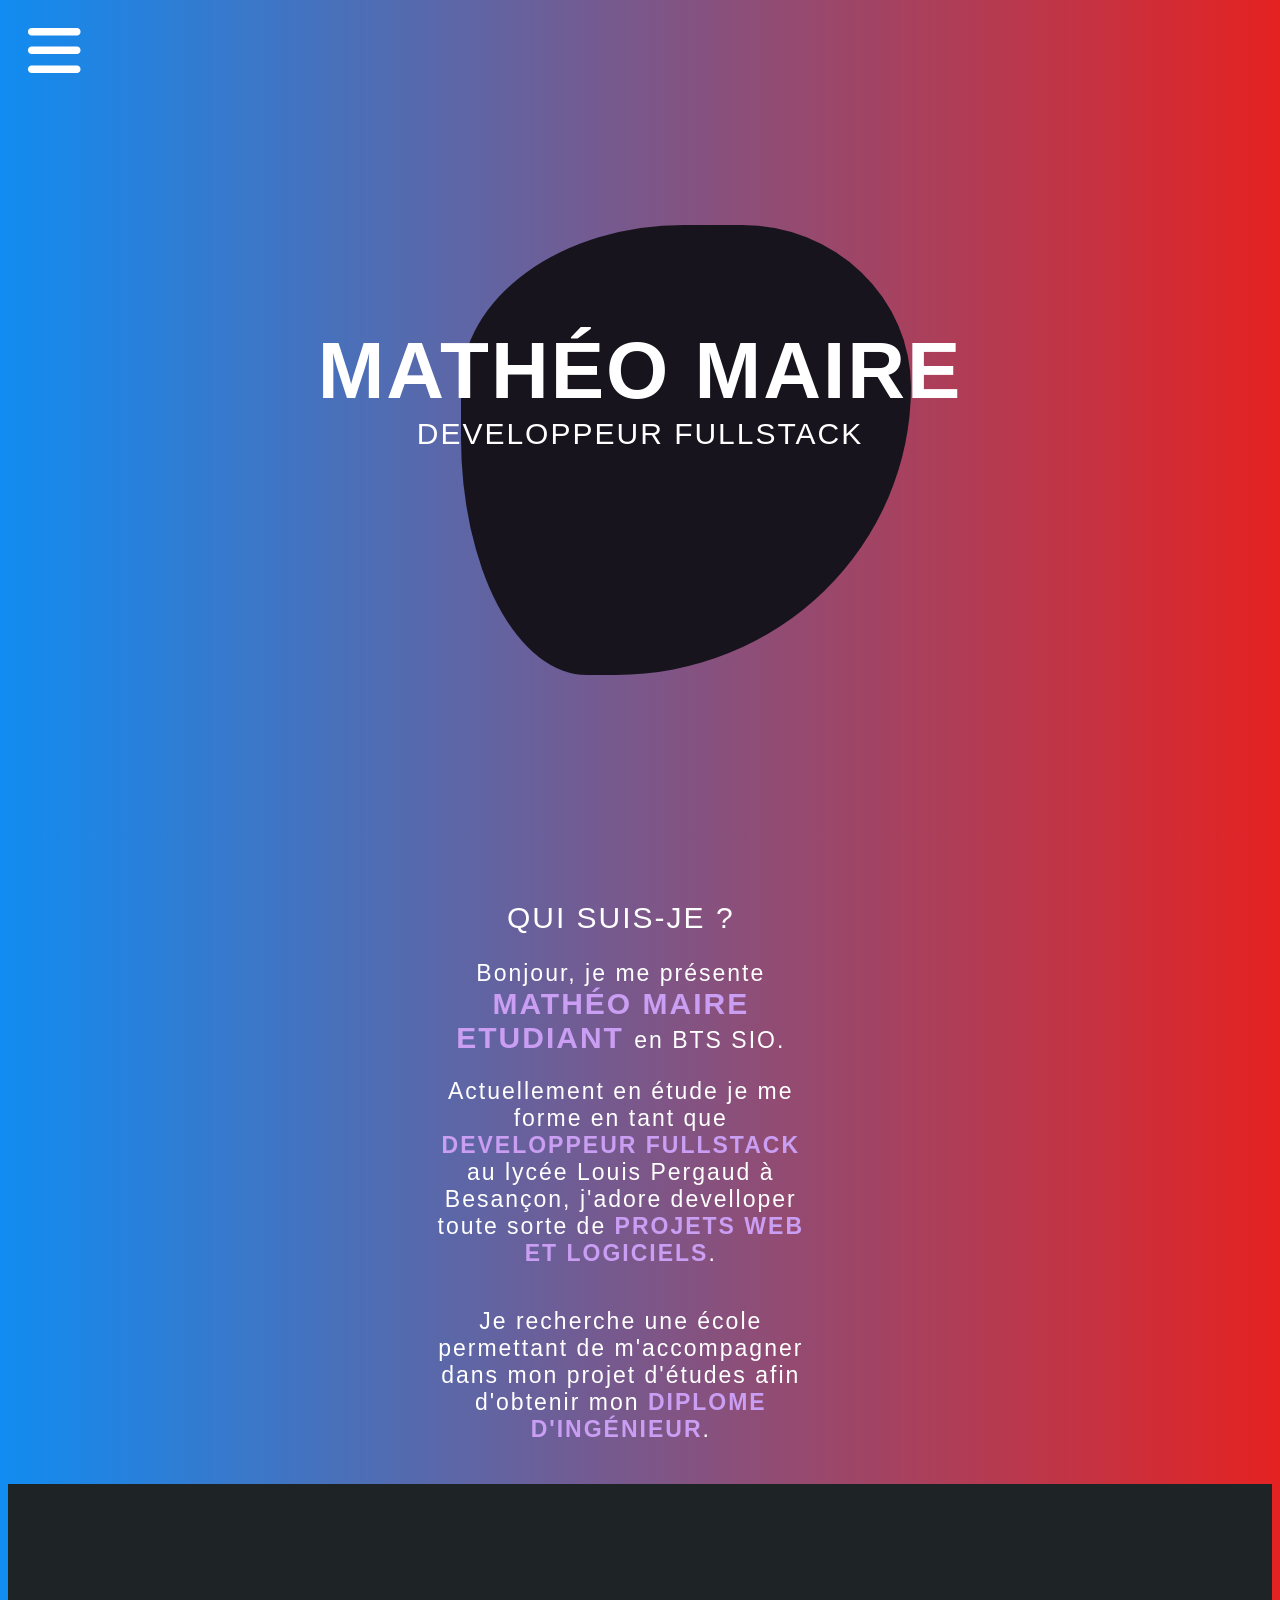
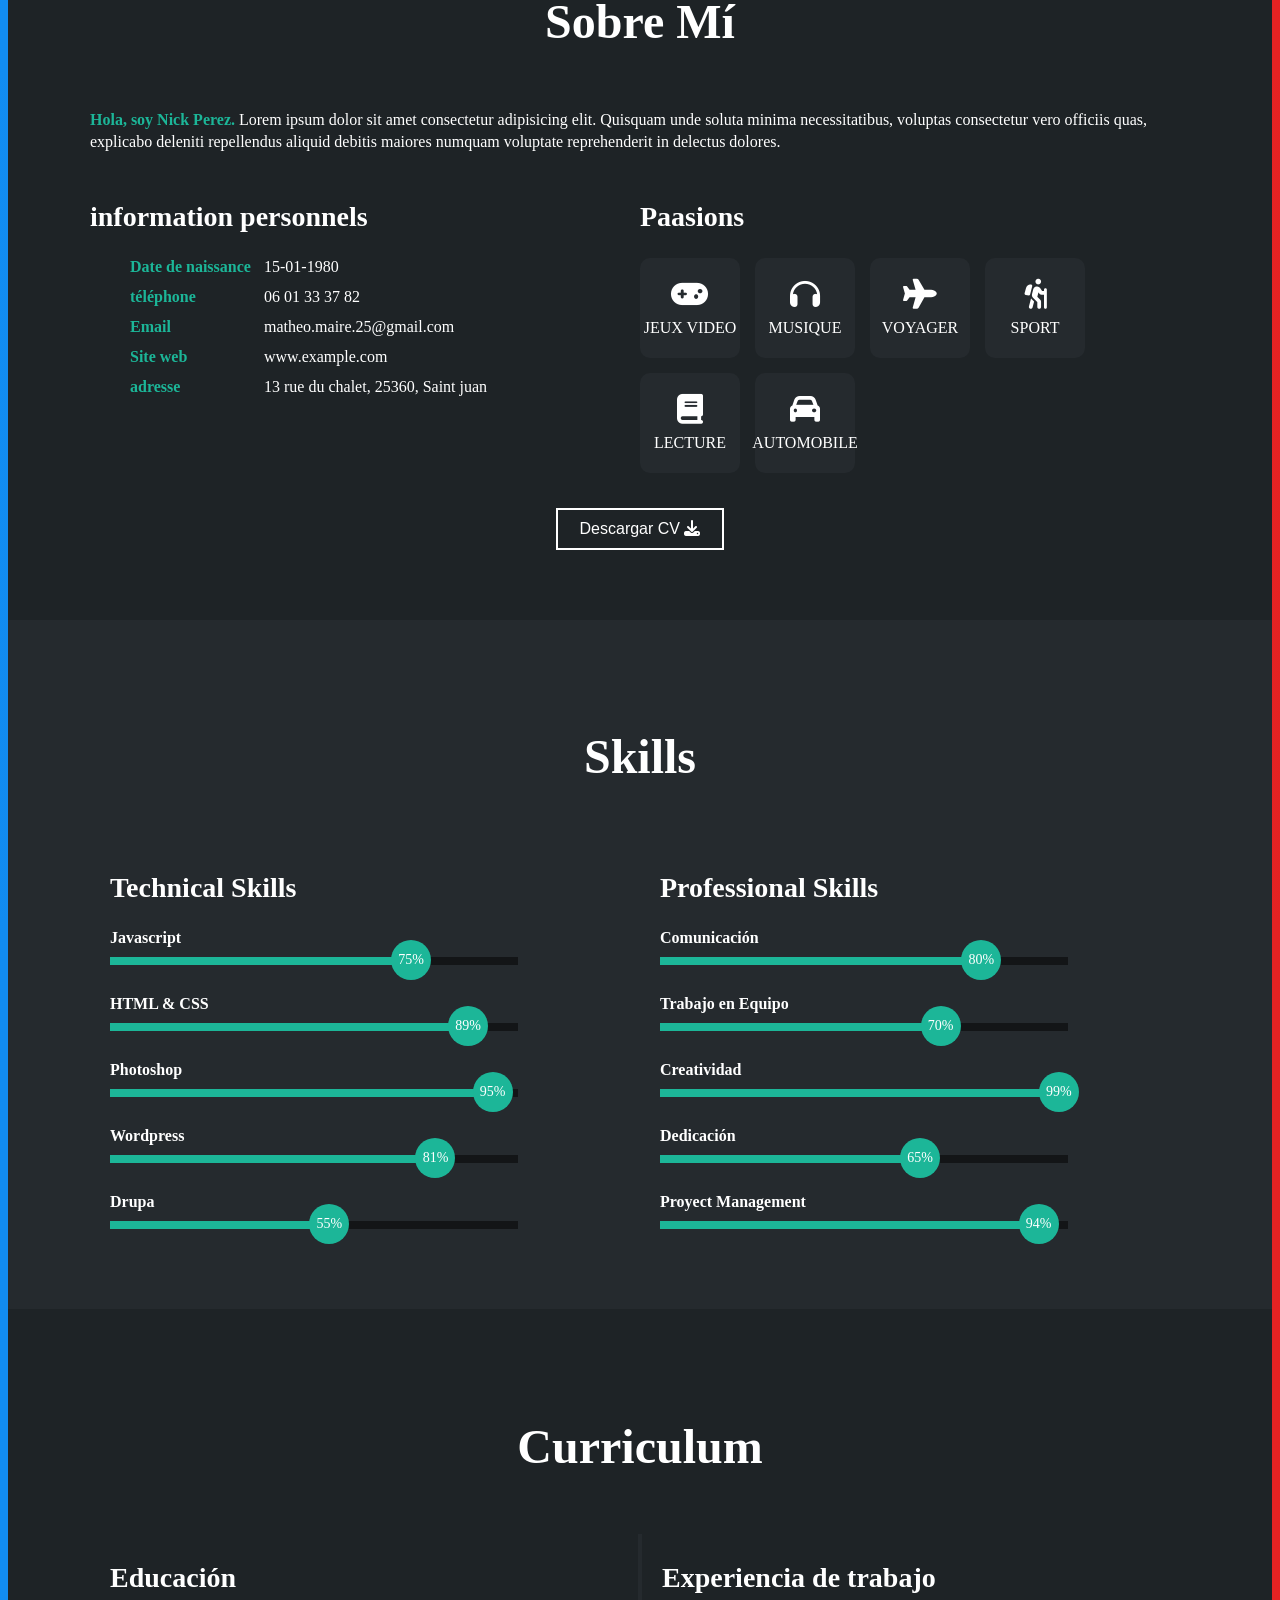
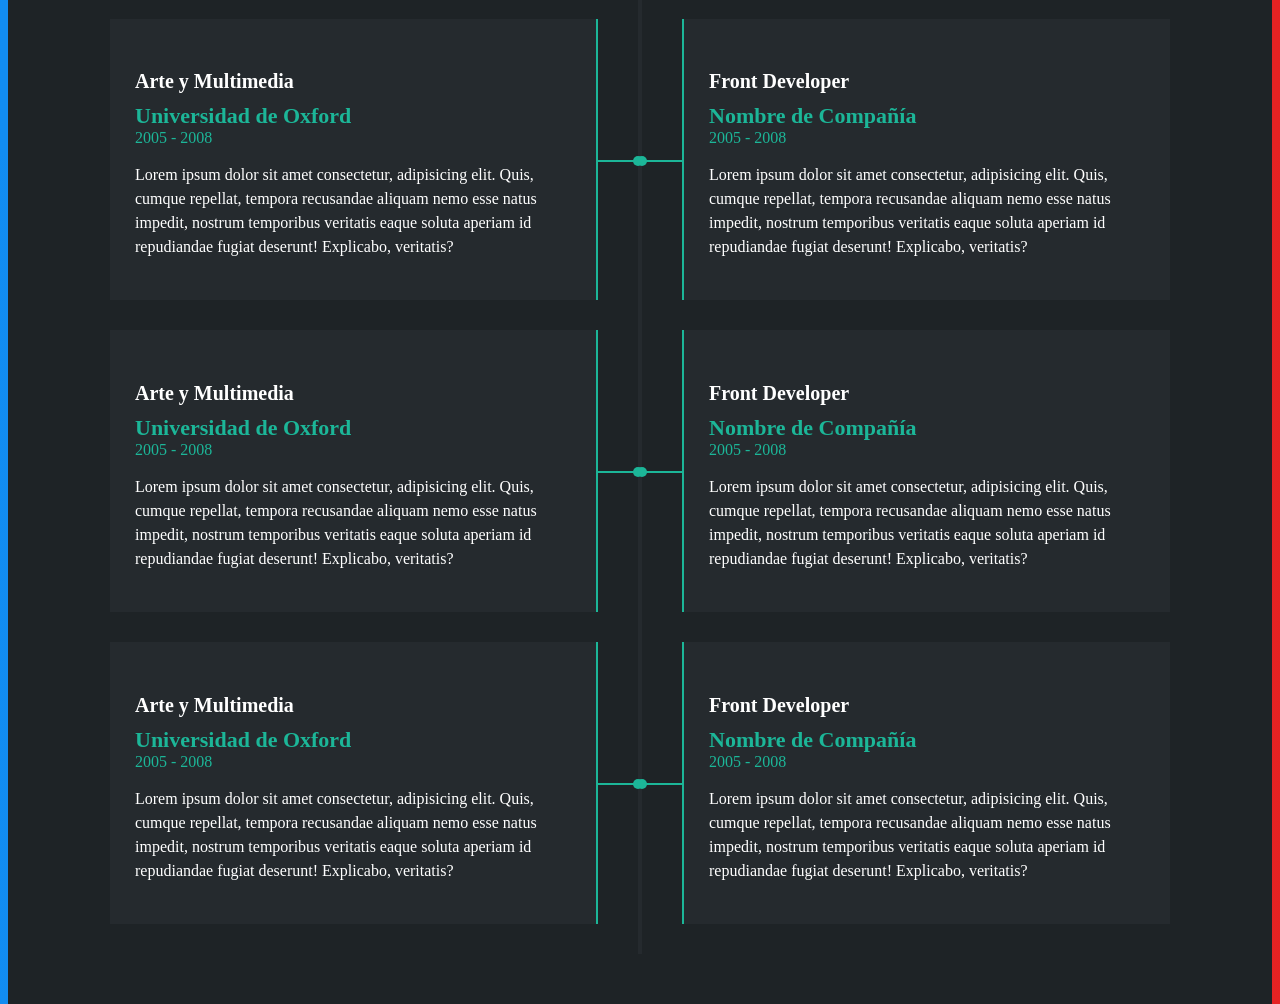
==== html/index.html @ 8673b26c "cv et présentation a finir" ====
<!DOCTYPE html>
<html lang="en">
<head>
    <meta charset="UTF-8">
    <link rel="stylesheet" href="/CSS/index.css">
    <link rel="stylesheet" href="https://cdnjs.cloudflare.com/ajax/libs/font-awesome/6.4.2/css/all.min.css" integrity="sha512-z3gLpd7yknf1YoNbCzqRKc4qyor8gaKU1qmn+CShxbuBusANI9QpRohGBreCFkKxLhei6S9CQXFEbbKuqLg0DA==" crossorigin="anonymous" referrerpolicy="no-referrer" />
    <title>Accueil</title>
</head>
<body>




<div class="contain">

    <div class="slider-thumb"></div>


    <div class="header">
        <h1>
            <a href="#menu"><i class="fa-solid fa-bars" style="color: #ffffff;"></i></a>
        </h1>

        <div class="popover" id="menu">
            <div class = 'content'>
                <a href="#" class="close"></a>
                <div class = 'nav'>
                    <ul class = 'nav_list'>

                        <div class = 'nav_list_item'>
                            <li><a href="#">Accueil</a></li>
                        </div>
                        <div class = 'nav_list_item'>
                            <li><a href="#pres">Présentation</a></li>
                        </div>
                        <div class = 'nav_list_item'>
                            <li><a href="#">Cv / compétence</a></li>
                        </div>
                        <div class = 'nav_list_item'>
                            <li><a href="#">Projet</a></li>
                        </div>
                        <div class = 'nav_list_item'>
                            <li><a href="#">Contact</a></li>
                        </div>

                    </ul>
                </div>
            </div>
        </div>
    </div>
</div>


    <div class="titre">

        <h1>Mathéo Maire</h1>
        <h3>Developpeur Fullstack</h3>

    </div>

    <div class="conteneur" >

        <div class="presentation">
            <h2>Qui suis-je ?</h2>

            <p>Bonjour, je me présente <strong class="H1">Mathéo Maire Etudiant </strong>en BTS SIO.</p>
            <p>Actuellement en étude je me forme en tant que <strong> developpeur fullstack</strong> au lycée Louis Pergaud
                à Besançon, j'adore develloper toute sorte de <strong>projets web et logiciels</strong>.</p>

            <br>


            <p>Je recherche une école permettant de m'accompagner dans mon projet d'études afin d'obtenir mon <strong>diplome d'ingénieur</strong>.</p>

            <br>
        </div>



        <div class="image">
            <img src="/image/432-4322933_corporate-presentation-explendid-videos-public-speaker-cartoon-png-removebg-preview.png" alt="">
        </div>


    </div>

<!-- SECCION SOBRE MI -->
<section id="sobremi" class="sobremi">
    <div class="contenido-seccion">
        <h2>Sobre Mí</h2>
        <p><span>Hola, soy Nick Perez.</span> Lorem ipsum dolor sit amet consectetur adipisicing elit. Quisquam unde soluta minima necessitatibus, voluptas consectetur vero officiis quas, explicabo deleniti repellendus aliquid debitis maiores numquam voluptate reprehenderit in delectus dolores.</p>

        <div class="fila">
            <!-- datos personales -->
            <div class="col">
                <h3>information personnels</h3>
                <ul>
                    <li>
                        <strong>Date de naissance</strong>
                        15-01-1980
                    </li>
                    <li>
                        <strong>téléphone</strong>
                        06 01 33 37 82
                    </li>
                    <li>
                        <strong>Email</strong>
                        matheo.maire.25@gmail.com
                    </li>
                    <li>
                        <strong>Site web</strong>
                        www.example.com
                    </li>
                    <li>
                        <strong>adresse</strong>
                        13 rue du chalet, 25360, Saint juan
                    </li>

                </ul>
            </div>

            <!-- intereses -->
            <div class="col">
                <h3>Paasions</h3>
                <div class="contenedor-intereses">
                    <div class="interes">
                        <i class="fa-solid fa-gamepad"></i>
                        <span>JEUX VIDEO</span>
                    </div>
                    <div class="interes">
                        <i class="fa-solid fa-headphones"></i>
                        <span>MUSIQUE</span>
                    </div>
                    <div class="interes">
                        <i class="fa-solid fa-plane"></i>
                        <span>VOYAGER</span>
                    </div>

                    <div class="interes">
                        <i class="fa-solid fa-person-hiking"></i>
                        <span>SPORT</span>
                    </div>
                    <div class="interes">
                        <i class="fa-solid fa-book"></i>
                        <span>LECTURE</span>
                    </div>
                    <div class="interes">
                        <i class="fa-solid fa-car"></i>
                        <span>AUTOMOBILE</span>
                    </div>

                </div>
            </div>
        </div>
        <button>
            Descargar CV <i class="fa-solid fa-download"></i>
            <span class="overlay"></span>
        </button>
    </div>
</section>

<!-- SECCION SKILLS -->
<section class="skills" id="skills">
    <div class="contenido-seccion">
        <h2>Skills</h2>
        <div class="fila">
            <!-- Technical Skill -->
            <div class="col">
                <h3>Technical Skills</h3>
                <div class="skill">
                    <span>Javascript</span>
                    <div class="barra-skill">
                        <div class="progreso">
                            <span>75%</span>
                        </div>
                    </div>
                </div>
                <div class="skill">
                    <span>HTML & CSS</span>
                    <div class="barra-skill">
                        <div class="progreso">
                            <span>89%</span>
                        </div>
                    </div>
                </div>
                <div class="skill">
                    <span>Photoshop</span>
                    <div class="barra-skill">
                        <div class="progreso">
                            <span>95%</span>
                        </div>
                    </div>
                </div>
                <div class="skill">
                    <span>Wordpress</span>
                    <div class="barra-skill">
                        <div class="progreso">
                            <span>81%</span>
                        </div>
                    </div>
                </div>
                <div class="skill">
                    <span>Drupa</span>
                    <div class="barra-skill">
                        <div class="progreso">
                            <span>55%</span>
                        </div>
                    </div>
                </div>
            </div>
            <!-- Professional Skills -->
            <div class="col">
                <h3>Professional Skills</h3>
                <div class="skill">
                    <span>Comunicación</span>
                    <div class="barra-skill">
                        <div class="progreso">
                            <span>80%</span>
                        </div>
                    </div>
                </div>
                <div class="skill">
                    <span>Trabajo en Equipo</span>
                    <div class="barra-skill">
                        <div class="progreso">
                            <span>70%</span>
                        </div>
                    </div>
                </div>
                <div class="skill">
                    <span>Creatividad</span>
                    <div class="barra-skill">
                        <div class="progreso">
                            <span>99%</span>
                        </div>
                    </div>
                </div>
                <div class="skill">
                    <span>Dedicación</span>
                    <div class="barra-skill">
                        <div class="progreso">
                            <span>65%</span>
                        </div>
                    </div>
                </div>
                <div class="skill">
                    <span>Proyect Management</span>
                    <div class="barra-skill">
                        <div class="progreso">
                            <span>94%</span>
                        </div>
                    </div>
                </div>
            </div>
        </div>
    </div>
</section>

<!-- SECCION CURRICULUM -->
<section id="curriculum" class="curriculum">
    <div class="contenido-seccion">
        <h2>Curriculum</h2>
        <div class="fila">
            <div class="col izquierda">
                <h3>Educación</h3>
                <div class="item izq">
                    <h4>Arte y Multimedia</h4>
                    <span class="casa">Universidad de Oxford</span>
                    <span class="fecha">2005 - 2008</span>
                    <p>Lorem ipsum dolor sit amet consectetur, adipisicing elit. Quis, cumque repellat, tempora recusandae aliquam nemo esse natus impedit, nostrum temporibus veritatis eaque soluta aperiam id repudiandae fugiat deserunt! Explicabo, veritatis?</p>
                    <div class="conectori">
                        <div class="circuloi"></div>
                    </div>
                </div>
                <div class="item izq">
                    <h4>Arte y Multimedia</h4>
                    <span class="casa">Universidad de Oxford</span>
                    <span class="fecha">2005 - 2008</span>
                    <p>Lorem ipsum dolor sit amet consectetur, adipisicing elit. Quis, cumque repellat, tempora recusandae aliquam nemo esse natus impedit, nostrum temporibus veritatis eaque soluta aperiam id repudiandae fugiat deserunt! Explicabo, veritatis?</p>
                    <div class="conectori">
                        <div class="circuloi"></div>
                    </div>
                </div>
                <div class="item izq">
                    <h4>Arte y Multimedia</h4>
                    <span class="casa">Universidad de Oxford</span>
                    <span class="fecha">2005 - 2008</span>
                    <p>Lorem ipsum dolor sit amet consectetur, adipisicing elit. Quis, cumque repellat, tempora recusandae aliquam nemo esse natus impedit, nostrum temporibus veritatis eaque soluta aperiam id repudiandae fugiat deserunt! Explicabo, veritatis?</p>
                    <div class="conectori">
                        <div class="circuloi"></div>
                    </div>
                </div>
            </div>

            <div class="col derecha">
                <h3>Experiencia de trabajo</h3>
                <div class="item der">
                    <h4>Front Developer</h4>
                    <span class="casa">Nombre de Compañía</span>
                    <span class="fecha">2005 - 2008</span>
                    <p>Lorem ipsum dolor sit amet consectetur, adipisicing elit. Quis, cumque repellat, tempora recusandae aliquam nemo esse natus impedit, nostrum temporibus veritatis eaque soluta aperiam id repudiandae fugiat deserunt! Explicabo, veritatis?</p>
                    <div class="conectord">
                        <div class="circulod"></div>
                    </div>
                </div>
                <div class="item der">
                    <h4>Front Developer</h4>
                    <span class="casa">Nombre de Compañía</span>
                    <span class="fecha">2005 - 2008</span>
                    <p>Lorem ipsum dolor sit amet consectetur, adipisicing elit. Quis, cumque repellat, tempora recusandae aliquam nemo esse natus impedit, nostrum temporibus veritatis eaque soluta aperiam id repudiandae fugiat deserunt! Explicabo, veritatis?</p>
                    <div class="conectord">
                        <div class="circulod"></div>
                    </div>
                </div>
                <div class="item der">
                    <h4>Front Developer</h4>
                    <span class="casa">Nombre de Compañía</span>
                    <span class="fecha">2005 - 2008</span>
                    <p>Lorem ipsum dolor sit amet consectetur, adipisicing elit. Quis, cumque repellat, tempora recusandae aliquam nemo esse natus impedit, nostrum temporibus veritatis eaque soluta aperiam id repudiandae fugiat deserunt! Explicabo, veritatis?</p>
                    <div class="conectord">
                        <div class="circulod"></div>
                    </div>
                </div>
            </div>
        </div>
    </div>
</section>


<script src="/script.js"></script>


</body>
</html>
---- CSS/index.css ----
body {
    height: 90vh;
    background: linear-gradient(90deg, #118cf1, #e52222);
    scroll-behavior: smooth;
}

.slider-thumb::before {
    position: absolute;
    content: "";
    left: 36%;
    top: 25%;
    width: 450px;
    height: 450px;
    background: #17141d;
    border-radius: 62% 47% 82% 35% / 45% 45% 80% 66%;
    will-change: border-radius, transform, opacity;
    animation: sliderShape 5s linear infinite;
    display: block;
    z-index: -1;
    -webkit-animation: sliderShape 5s linear infinite;
}
@keyframes sliderShape{
    0%,100%{
        border-radius: 42% 58% 70% 30% / 45% 45% 55% 55%;
        transform: translate3d(0,0,0) rotateZ(0.01deg);
    }
    34%{
        border-radius: 70% 30% 46% 54% / 30% 29% 71% 70%;
        transform:  translate3d(0,5px,0) rotateZ(0.01deg);
    }
    50%{
        transform: translate3d(0,0,0) rotateZ(0.01deg);
    }
    67%{
        border-radius: 100% 60% 60% 100% / 100% 100% 60% 60% ;
        transform: translate3d(0,-3px,0) rotateZ(0.01deg);
    }
}

.container {
    min-height: 100vh;
    display: flex;
    justify-content: center;
    align-items: center;
    scroll-behavior: smooth;
    font-family:'Helvetica Neue', sans-serif;
}

.header i {
    margin-left: 20px;
    font-size: 60px;
    color: white;
    text-decoration: none;
    text-transform: uppercase;
}



.popover {
    display: none;
    box-shadow: 0px 6px 8px rgba(19, 19, 19, .7);
}

.popover:target {
    position: absolute;
    right: 0;
    top: 0;
    width: 100%;
    height: 100%;
    display: flex;
    align-items: center;
    justify-content: center;
}

.popover .content {
    display: flex;
    align-items: center;
    justify-content: center;
    position: relative;
    width: 0;
    height: 0;
    color: #fff;
    background-color: transparent;
    backdrop-filter: blur(8px);
    animation: 0.5s grow ease forwards;
    text-align: center;
}

.nav_list  {
    list-style-type: none;
}

.nav_list a {
    text-decoration: none;
    font-size: 50px;
    color: #fff;

}

.nav_list_item {
    height: 100%;
    overflow: hidden;
}

.nav_list li {
    padding: 15px 0;
    text-transform: uppercase;
    transform: translateY(200px);
    opacity: 0;
    animation: 0.75s slideUp ease forwards;
    position: relative;

}

.nav_list li::before {
    content: '';
    position: absolute;
    height: 2px;
    width: 0px;
    left: 0;
    bottom: 10px;
    background: #0f12e7;
    transition: all .5s ease;
}

.nav_list li:hover:before {
    width: 100%;
}

.popover p {
    padding: 50px;
    opacity: 0;
    animation: 1s fadeIn ease forwards 1s;
}

.popover .close::after {
    right: 0;
    top: 0;
    width: 50px;
    height: 50px;
    position: absolute;
    display: flex;
    z-index: 1;
    font-size: 30px;
    align-items: center;
    justify-content: center;
    background-color: #0f3ad5;
    color: #fff;
    content: "×";
    cursor: pointer;
    opacity: 0;
    animation: 1s fadeIn ease forwards .5s;
}

.titre{
    display: flex;
    flex-direction: column;
    align-items: center;
    margin-top: 15%;
    color: white;
    height: 70vh;

}

.titre h1{
    font-size: 80px;
    font-weight: 700;
    margin-bottom: 0;
    text-transform: uppercase;
    letter-spacing: 2px;
    text-align: center;
    font-family: 'Montserrat', sans-serif;
}

.titre h3{
    font-size: 30px;
    font-weight: 400;
    margin-top: 0;
    text-transform: uppercase;
    letter-spacing: 2px;
    text-align: center;
    font-family: 'Montserrat', sans-serif;
}

.conteneur{
    display: flex;
    flex-direction: row;
    align-items: center;
    justify-content: center;
    color: white;
    margin-left: 8%;
}

.conteneur p{
    font-size: 23px;
    font-weight: 400;
    margin-top: 0;
    text-align: center;
    margin-right: 5%;
    letter-spacing: 2px;
    font-family: 'Montserrat', sans-serif;
    width: 30vw;
}

.conteneur p strong{
    color: #c99ef3;
    text-transform: uppercase;
}

.conteneur p .H1{
    color: #c99ef3;
    Font-size: 30px;

}

.conteneur .presentation h2{
    font-size: 30px;
    font-weight: 400;
    margin-top: 0;
    text-transform: uppercase;
    letter-spacing: 2px;
    font-family: 'Montserrat', sans-serif;
    width: 100%;
    text-underline: white;
    text-align: center;
}

.conteneur .image{
    display: flex;
    flex-direction: column;
    align-items: flex-end;
    color: white;
    margin-left: 12%;
}

.conteneur .image img{

    margin-left: 25%;
    transform: translateY(-50px);
}


.conteneur .list{
    display: flex;
    flex-direction: column;
    align-items: flex-end;
    margin-top: 2%;
    color: white;
    margin-right: 12%;
}

.conteneur .list ul{
    list-style-type: none;
    display: flex;
    justify-content: center;
    flex-direction: row;
    margin-right: 5%;
}

.conteneur .list ul li{

    margin-left: 5% ;
    font-size: 25px;
    font-weight: 400;
    margin-top: 0;
    text-transform: uppercase;
    letter-spacing: 2px;
    text-align: match-parent;
    font-family: 'Montserrat', sans-serif;
    width: 40%;
}





/* SECCION I N I C I O */
.inicio{
    background: linear-gradient(to top, rgba(30,35,38,.8), rgba(30,35,38,1)),
    url(img/fondo.jpg);
    background-size: cover;
    height: 100vh;
    color: #fff;
    display: flex;
    align-items: center;
}
.inicio .contenido-banner{
    padding: 20px;
    background-color: #1e2326;
    max-width: 350px;
    margin: auto;
    text-align: center;
    border-radius: 40px;
}
.inicio .contenido-banner img{
    margin-top: 40px;
    border: 10px solid #1CB698;
    display: block;
    width: 80%;
    margin: auto;
    border-radius: 100%;
}
.inicio .contenido-banner h1{
    margin-top: 40px;
    font-size: 42px;
    font-family: 'Righteous';
}
.inicio .contenido-banner h2{
    font-size: 15px;
    font-weight: normal;
}
.inicio .contenido-banner .redes a{
    color: #fff;
    display: inline-block;
    text-decoration: none;
    border: 1px solid #fff;
    border-radius: 100%;
    width: 42px;
    height: 42px;
    line-height: 42px;
    margin: 40px 5px;
    font-size: 20px;
    transition: .3s;
}
.inicio .contenido-banner .redes a:hover{
    background-color: #1CB698;
}
.sobremi{
    background-color: #1e2326;
    color: #fff;
    padding: 50px 20px;
}
.sobremi .contenido-seccion{
    max-width: 1100px;
    margin: auto;
}
.sobremi h2{
    font-size: 48px;
    font-family: 'Righteous';
    text-align: center;
    padding: 20px 0;

}
.sobremi .contenido-seccion p{
    font: 18px;
    line-height: 22px;
    margin-bottom: 20px;
}
.sobremi .contenido-seccion p span{
    color: #1CB698;
    font-weight: bold;
}
.sobremi .fila{
    display: flex;
}
.sobremi .fila .col
{
    width: 50%;
}
.sobremi .fila .col h3{
    font-size: 28px;
    font-family: 'Righteous';
    margin-bottom: 25px;
}
.sobremi .fila .col ul{
    list-style: none;
}
.sobremi .fila .col ul li{
    margin: 12px 0;
}
.sobremi .fila .col ul li strong{
    display: inline-block;
    color: #1CB698;
    width: 130px;
}
.sobremi .fila .col ul li span{
    background-color: #1CB698;
    padding: 3px;
    font-weight: bold;
    border-radius: 5px;
}
.sobremi .fila .col .contenedor-intereses{
    display: flex;
    flex-wrap: wrap;
}
.sobremi .fila .col .contenedor-intereses .interes{
    width: 100px;
    height: 100px;
    background-color: #252A2E;
    border-radius: 10px;
    margin: 0 15px 15px 0;
    display: flex;
    flex-direction: column;
    align-items: center;
    justify-content: center;
    transition: .3s;
}.sobremi .fila .col .contenedor-intereses .interes:hover{
     background-color: #1CB698;
 }
.sobremi .fila .col .contenedor-intereses .interes i{
    font-size: 30px;
    margin-bottom: 10px;
}
.sobremi button{
    cursor: pointer;
    background-color: transparent;
    border: 2px solid #fff;
    width: fit-content;
    display: block;
    margin: 20px auto;
    padding: 10px 22px;
    font-size: 16px;
    color: #fff;
    position: relative;
    z-index: 10;
}
.sobremi button .overlay{
    position: absolute;
    top: 0;
    left: 0;
    width: 0;
    height: 100%;
    background-color: #1CB698;
    z-index: -1;
    transition: 1s;
}
.sobremi button:hover .overlay{
    width: 100%;
}
/* SECCION S K I L L S */
.skills{
    background-color: #252A2E;
    color: #fff;
    padding: 50px 20px;
}
.skills .contenido-seccion{
    max-width: 1100px;
    margin: auto;
}
.skills h2{
    font-size: 48px;
    font-family: 'Righteous';
    text-align: center;
    padding: 20px 0;

}
.skills .fila{
    display: flex;
}
.skills .fila .col{
    width: 50%;
    padding: 0 20px;
}
.skills .fila .col h3{
    font-size: 28px;
    font-family: 'Righteous';
    margin-bottom: 25px;
}
.skills .skill > span{
    font-weight: bold;
    display: block;
    margin-bottom: 10px;
}
.skills .skill .barra-skill{
    height: 8px;
    width: 80%;
    background-color: #131517;
    position: relative;
    margin-bottom: 30px;
}
.skills .skill .progreso{
    background-color: #1CB698;
    position: absolute;
    top: 0;
    left: 0;
    height: 8px;
}
.skills .skill .barra-skill span{
    position: absolute;
    height: 40px;
    width: 40px;
    background-color: #1CB698;
    border-radius: 50px;
    line-height: 40px;
    text-align: center;
    top: -17px;
    right: -15px;
    font-size: 14px;
}
/* Estas clases se agregaran dinamicamente mediante javascript */
.skills .skill .javascript{
    width: 0%;
    animation: 2s javascript forwards;
}
@keyframes javascript {
    0%{width: 0%;}
    100%{width: 75%;}
}

.skills .skill .htmlcss{
    width: 0%;
    animation: 2s htmlcss forwards;
}
@keyframes htmlcss {
    0%{width: 0%;}
    100%{width: 89%;}
}

.skills .skill .photoshop{
    width: 0%;
    animation: 2s photoshop forwards;
}
@keyframes photoshop {
    0%{width: 0%;}
    100%{width: 95%;}
}

.skills .skill .wordpress{
    width: 0%;
    animation: 2s wordpress forwards;
}
@keyframes wordpress {
    0%{width: 0%;}
    100%{width: 81%;}
}

.skills .skill .drupal{
    width: 0%;
    animation: 2s drupal forwards;
}
@keyframes drupal {
    0%{width: 0%;}
    100%{width: 55%;}
}

.skills .skill .comunicacion{
    width: 0%;
    animation: 2s comunicacion forwards;
}
@keyframes comunicacion {
    0%{width: 0%;}
    100%{width: 80%;}
}

.skills .skill .trabajo{
    width: 0%;
    animation: 2s trabajo forwards;
}
@keyframes trabajo {
    0%{width: 0%;}
    100%{width: 70%;}
}

.skills .skill .creatividad{
    width: 0%;
    animation: 2s creatividad forwards;
}
@keyframes creatividad {
    0%{width: 0%;}
    100%{width: 99%;}
}

.skills .skill .dedicacion{
    width: 0%;
    animation: 2s dedicacion forwards;
}
@keyframes dedicacion {
    0%{width: 0%;}
    100%{width: 65%;}
}

.skills .skill .proyect{
    width: 0%;
    animation: 2s proyect forwards;
}
@keyframes proyect {
    0%{width: 0%;}
    100%{width: 94%;}
}
/* SECCION CURRICULUM */
.curriculum{
    background-color: #1e2326;
    color: #fff;
    padding: 50px 20px;
}
.curriculum .contenido-seccion{
    max-width: 1100px;
    margin: auto;
}
.curriculum h2{
    font-size: 48px;
    font-family: 'Righteous';
    text-align: center;
    padding: 20px 0;

}
.curriculum .fila{
    display: flex;
    justify-content: space-between;
}
.curriculum .fila .col{
    width: 49%;
    padding: 0 20px;
}
.curriculum .fila .col h3{
    font-size: 28px;
    font-family: 'Righteous';
    margin-bottom: 25px;
}
.curriculum .fila .izquierda{
    border-right: 2px solid #252A2E;
}
.curriculum .fila .derecha{
    border-left: 2px solid #252A2E;
}
.curriculum .fila .item{
    padding: 25px;
    margin-bottom: 30px;
    background-color: #252A2E;
    position: relative;
}
.curriculum .fila .item h4{
    font-size: 20px;
    margin-bottom: 10px;
}
.curriculum .fila .item .casa{
    color: #1CB698;
    font-size: 22px;
    font-weight: bold;
    display: block;
}
.curriculum .fila .item .fecha{
    display: block;
    color: #1CB698;
    margin-bottom: 10px;
}
.curriculum .fila .item p{
    line-height: 24px;
}
.curriculum .fila .izq{
    border-right: 2px solid #1CB698;
    margin-right: 20px;
}
.curriculum .fila .der{
    border-left: 2px solid #1CB698;
    margin-left: 20px;
}
.curriculum .fila .item .conectori{
    height: 2px;
    background-color: #1CB698;
    width: 47px;
    position: absolute;
    top: 50%;
    right: -47px;
    z-index: 5;
}
.curriculum .fila .item .conectori .circuloi{
    display: block;
    height: 10px;
    width: 10px;
    border-radius: 50%;
    background-color: #1CB698;
    float: right;
    position: relative;
    bottom: 4px;
}
.curriculum .fila .item .conectord{
    height: 2px;
    background-color: #1CB698;
    width: 47px;
    position: absolute;
    top: 50%;
    left: -47px;
    z-index: 5;
}
.curriculum .fila .item .conectord .circulod{
    display: block;
    height: 10px;
    width: 10px;
    border-radius: 50%;
    background-color: #1CB698;
    float: left;
    position: relative;
    bottom: 4px;
}




/* SECCION RESPONSIVE */
@media screen and (max-width:980px){
    nav{
        display: none;
    }
    .nav-responsive{
        display: block;
    }
    nav.responsive{
        display: block;
        position: absolute;
        right: 0;
        top: 75px;
        background-color: #252A2E;
        width: 180px;
    }
    nav.responsive ul{
        display: block !important;
    }
    nav.responsive ul li{
        border-bottom: 1px solid #fff;
        padding: 10px 0;
    }
}
@media screen and (max-width:700px){
    .sobremi .fila{
        display: block;
    }
    .sobremi .fila .col{
        width: fit-content;
    }

    .skills .fila{
        display: block;
    }
    .skills .fila .col{
        width: 100%;
    }
    .skills .fila .col .barra-skill{
        width: 100%;
    }

    .curriculum .fila{
        display: block;
    }
    .curriculum .fila .col{
        width: 90%;
    }
    .curriculum .fila .derecha{
        margin-left: 20px;
    }
}






@keyframes grow {
    100% {
        height: 100%;
        width: 100%;
    }
}

@keyframes fadeIn {
    100% {
        opacity: 1;
    }
}

@keyframes slideUp {
    100% {
        transform: translateY(0);
        opacity: 1;
    }
}
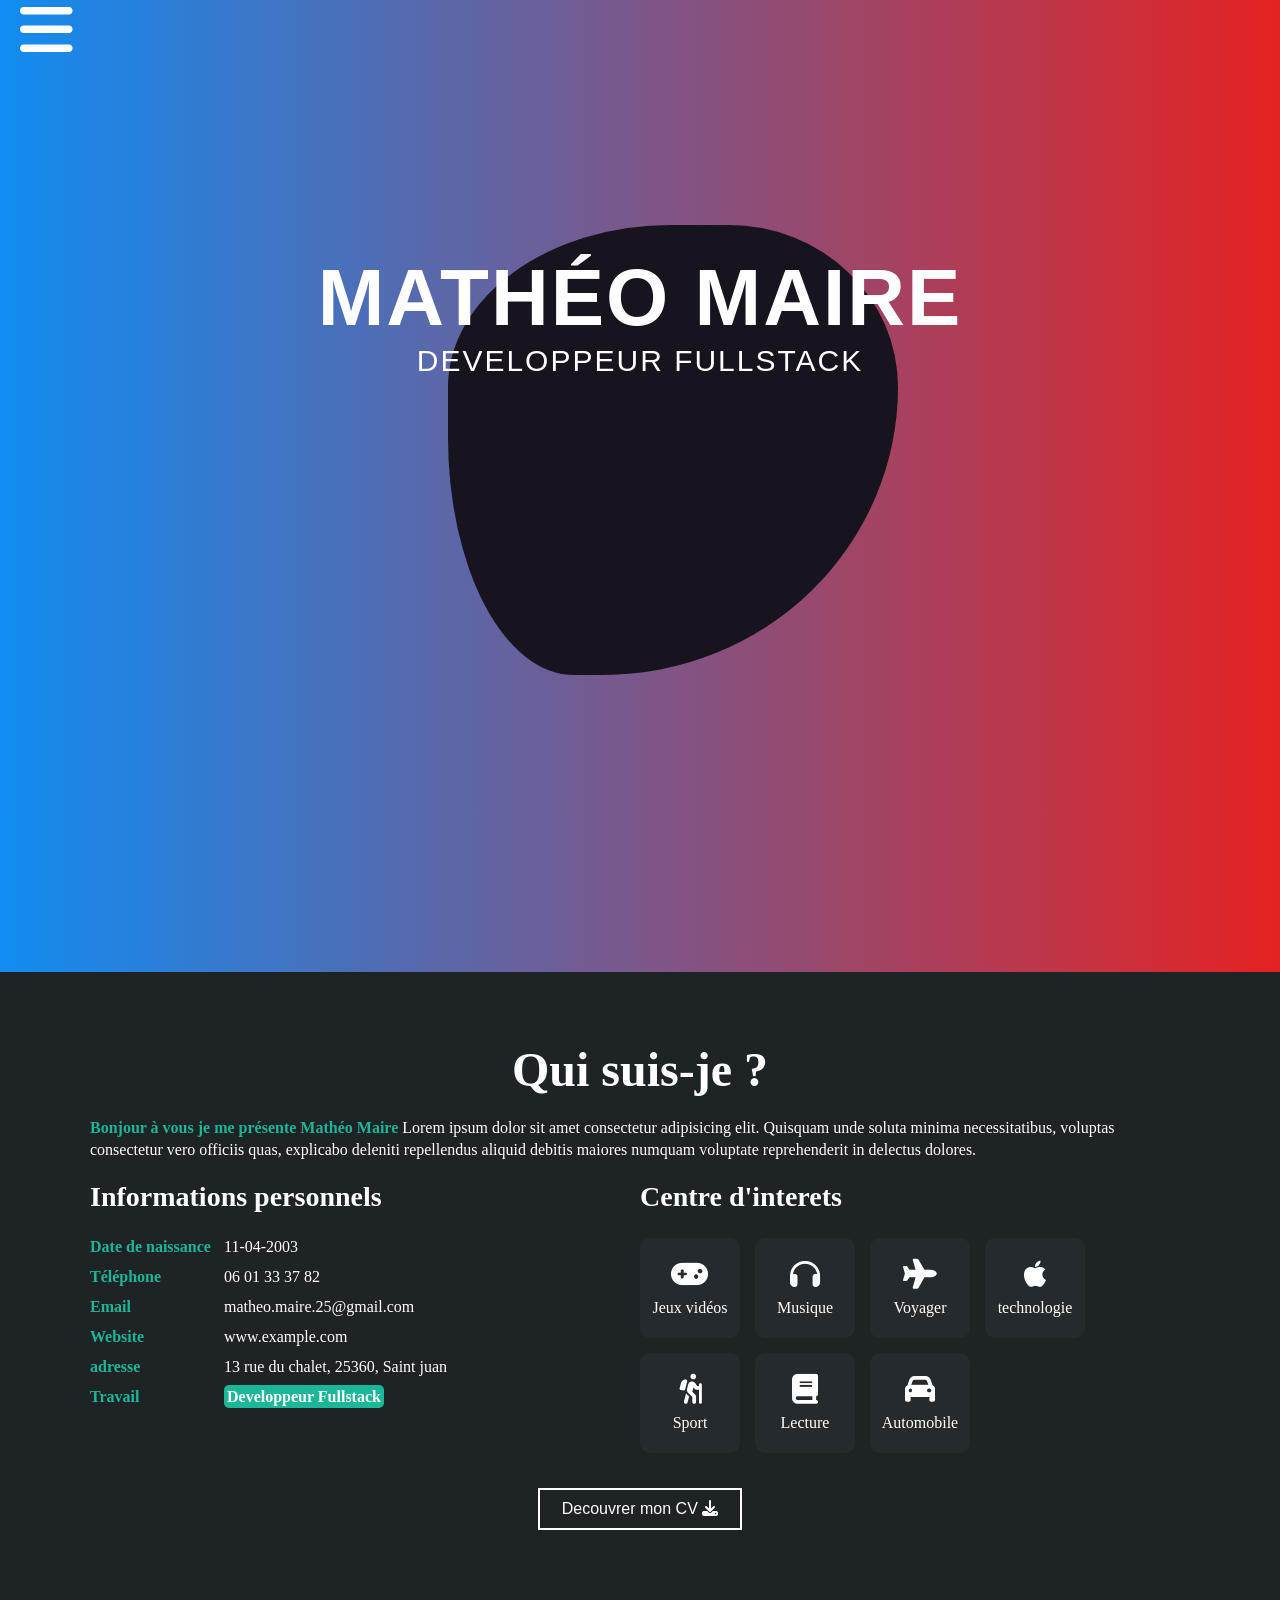
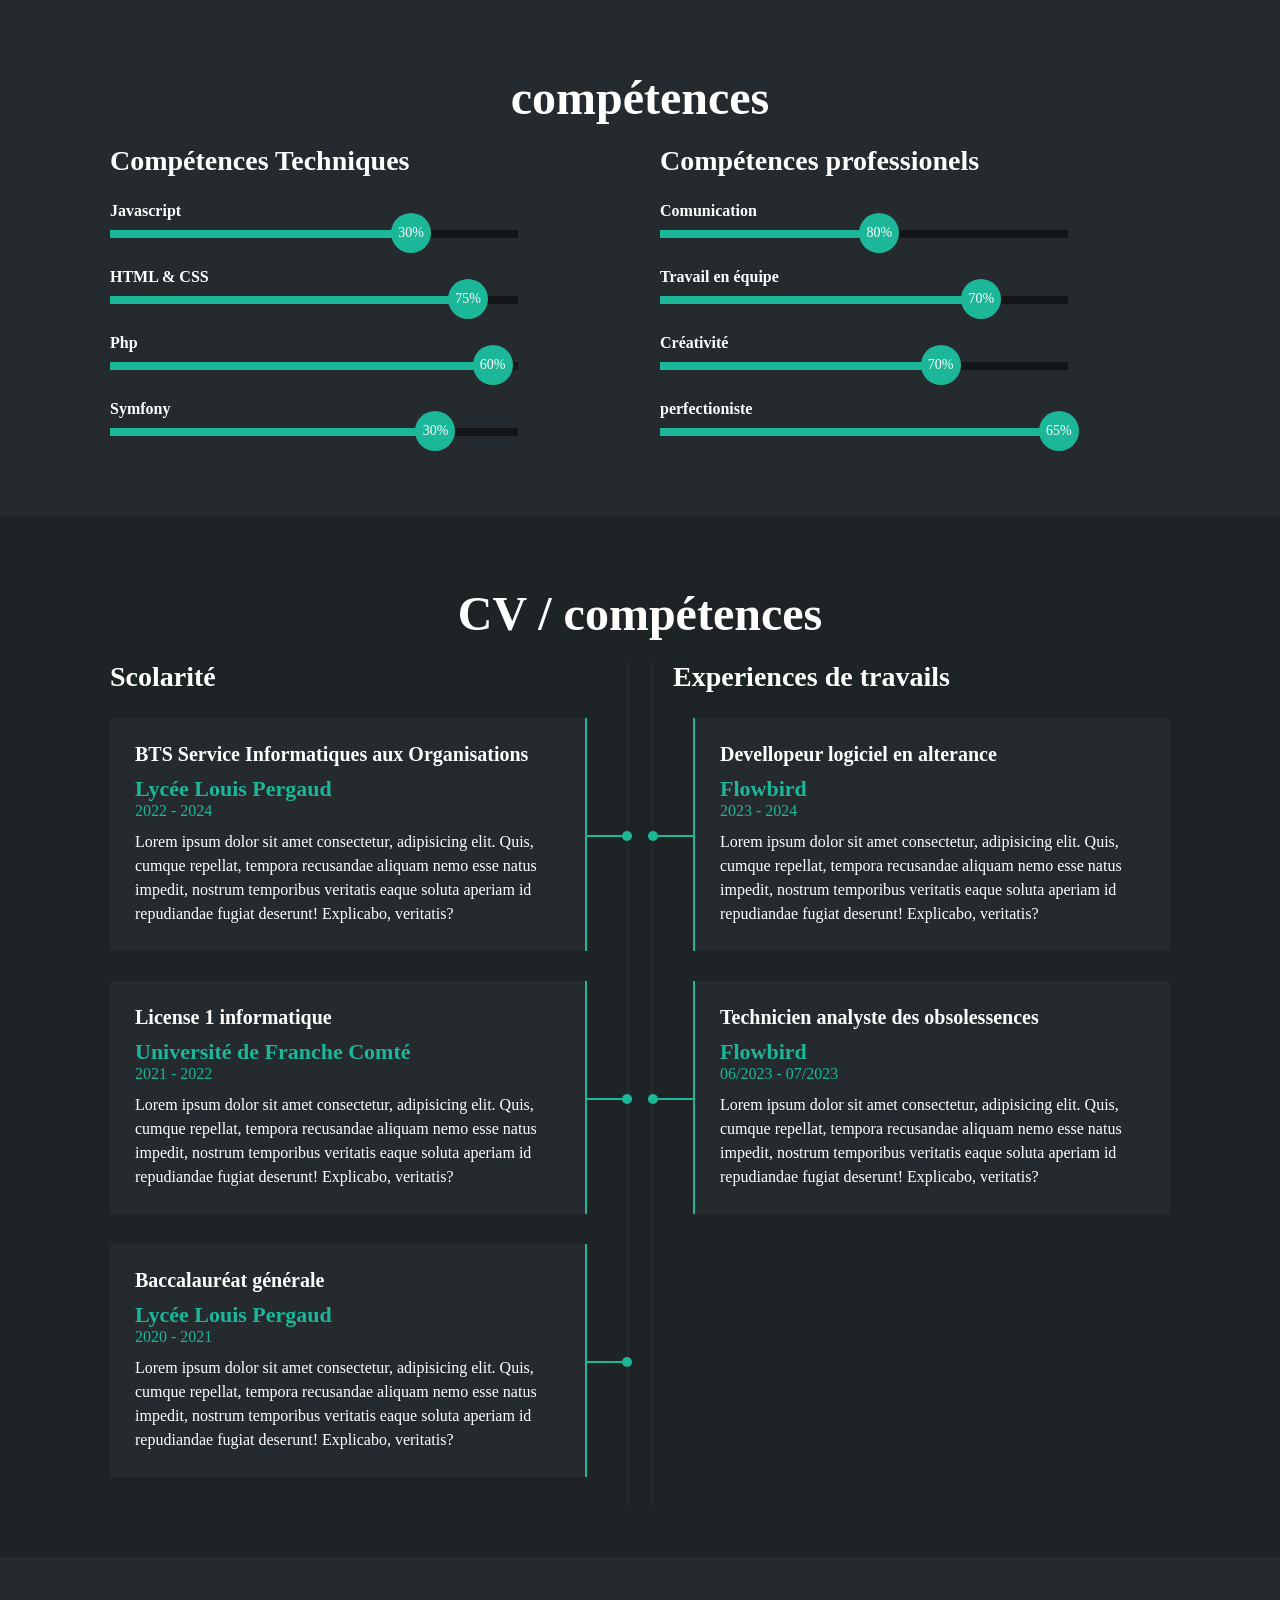
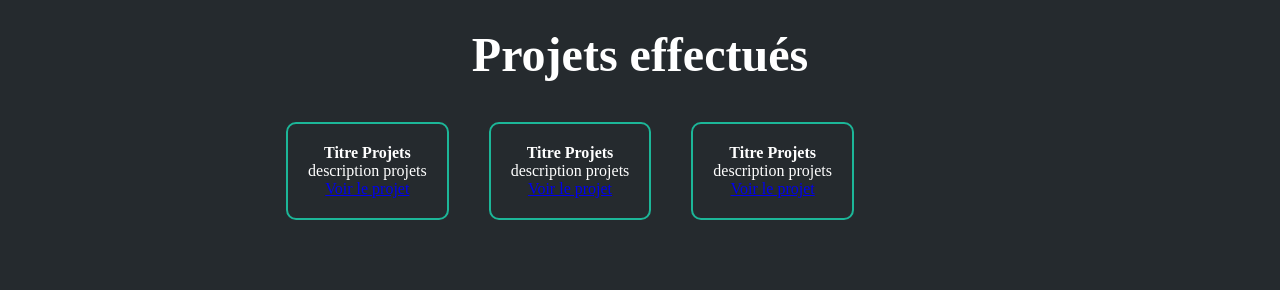
==== commit f1d15a1d: "Dévellopement du menu skill et compétence puis debut arhitecture projet" ====
--- a/html/index.html
+++ b/html/index.html
@@ -31,7 +31,7 @@
                             <li><a href="#">Accueil</a></li>
                         </div>
                         <div class = 'nav_list_item'>
-                            <li><a href="#pres">Présentation</a></li>
+                            <li><a href="#">Présentation</a></li>
                         </div>
                         <div class = 'nav_list_item'>
                             <li><a href="#">Cv / compétence</a></li>
@@ -58,276 +58,268 @@
 
     </div>
 
-    <div class="conteneur" >
-
-        <div class="presentation">
-            <h2>Qui suis-je ?</h2>
-
-            <p>Bonjour, je me présente <strong class="H1">Mathéo Maire Etudiant </strong>en BTS SIO.</p>
-            <p>Actuellement en étude je me forme en tant que <strong> developpeur fullstack</strong> au lycée Louis Pergaud
-                à Besançon, j'adore develloper toute sorte de <strong>projets web et logiciels</strong>.</p>
-
-            <br>
-
-
-            <p>Je recherche une école permettant de m'accompagner dans mon projet d'études afin d'obtenir mon <strong>diplome d'ingénieur</strong>.</p>
-
-            <br>
-        </div>
-
-
-
-        <div class="image">
-            <img src="/image/432-4322933_corporate-presentation-explendid-videos-public-speaker-cartoon-png-removebg-preview.png" alt="">
-        </div>
-
-
-    </div>
-
-<!-- SECCION SOBRE MI -->
-<section id="sobremi" class="sobremi">
-    <div class="contenido-seccion">
-        <h2>Sobre Mí</h2>
-        <p><span>Hola, soy Nick Perez.</span> Lorem ipsum dolor sit amet consectetur adipisicing elit. Quisquam unde soluta minima necessitatibus, voluptas consectetur vero officiis quas, explicabo deleniti repellendus aliquid debitis maiores numquam voluptate reprehenderit in delectus dolores.</p>
-
-        <div class="fila">
-            <!-- datos personales -->
-            <div class="col">
-                <h3>information personnels</h3>
-                <ul>
-                    <li>
-                        <strong>Date de naissance</strong>
-                        15-01-1980
-                    </li>
-                    <li>
-                        <strong>téléphone</strong>
-                        06 01 33 37 82
-                    </li>
-                    <li>
-                        <strong>Email</strong>
-                        matheo.maire.25@gmail.com
-                    </li>
-                    <li>
-                        <strong>Site web</strong>
-                        www.example.com
-                    </li>
-                    <li>
-                        <strong>adresse</strong>
-                        13 rue du chalet, 25360, Saint juan
-                    </li>
-
-                </ul>
-            </div>
-
-            <!-- intereses -->
-            <div class="col">
-                <h3>Paasions</h3>
-                <div class="contenedor-intereses">
-                    <div class="interes">
-                        <i class="fa-solid fa-gamepad"></i>
-                        <span>JEUX VIDEO</span>
-                    </div>
-                    <div class="interes">
-                        <i class="fa-solid fa-headphones"></i>
-                        <span>MUSIQUE</span>
-                    </div>
-                    <div class="interes">
-                        <i class="fa-solid fa-plane"></i>
-                        <span>VOYAGER</span>
-                    </div>
-
-                    <div class="interes">
-                        <i class="fa-solid fa-person-hiking"></i>
-                        <span>SPORT</span>
-                    </div>
-                    <div class="interes">
-                        <i class="fa-solid fa-book"></i>
-                        <span>LECTURE</span>
-                    </div>
-                    <div class="interes">
-                        <i class="fa-solid fa-car"></i>
-                        <span>AUTOMOBILE</span>
-                    </div>
-
-                </div>
-            </div>
-        </div>
-        <button>
-            Descargar CV <i class="fa-solid fa-download"></i>
-            <span class="overlay"></span>
-        </button>
-    </div>
-</section>
-
-<!-- SECCION SKILLS -->
-<section class="skills" id="skills">
-    <div class="contenido-seccion">
-        <h2>Skills</h2>
-        <div class="fila">
-            <!-- Technical Skill -->
-            <div class="col">
-                <h3>Technical Skills</h3>
-                <div class="skill">
-                    <span>Javascript</span>
-                    <div class="barra-skill">
-                        <div class="progreso">
-                            <span>75%</span>
-                        </div>
-                    </div>
-                </div>
-                <div class="skill">
-                    <span>HTML & CSS</span>
-                    <div class="barra-skill">
-                        <div class="progreso">
-                            <span>89%</span>
-                        </div>
-                    </div>
-                </div>
-                <div class="skill">
-                    <span>Photoshop</span>
-                    <div class="barra-skill">
-                        <div class="progreso">
-                            <span>95%</span>
-                        </div>
-                    </div>
-                </div>
-                <div class="skill">
-                    <span>Wordpress</span>
-                    <div class="barra-skill">
-                        <div class="progreso">
-                            <span>81%</span>
-                        </div>
-                    </div>
-                </div>
-                <div class="skill">
-                    <span>Drupa</span>
-                    <div class="barra-skill">
-                        <div class="progreso">
-                            <span>55%</span>
-                        </div>
-                    </div>
-                </div>
-            </div>
-            <!-- Professional Skills -->
-            <div class="col">
-                <h3>Professional Skills</h3>
-                <div class="skill">
-                    <span>Comunicación</span>
-                    <div class="barra-skill">
-                        <div class="progreso">
-                            <span>80%</span>
-                        </div>
-                    </div>
-                </div>
-                <div class="skill">
-                    <span>Trabajo en Equipo</span>
-                    <div class="barra-skill">
-                        <div class="progreso">
-                            <span>70%</span>
-                        </div>
-                    </div>
-                </div>
-                <div class="skill">
-                    <span>Creatividad</span>
-                    <div class="barra-skill">
-                        <div class="progreso">
-                            <span>99%</span>
-                        </div>
-                    </div>
-                </div>
-                <div class="skill">
-                    <span>Dedicación</span>
-                    <div class="barra-skill">
-                        <div class="progreso">
-                            <span>65%</span>
-                        </div>
-                    </div>
-                </div>
-                <div class="skill">
-                    <span>Proyect Management</span>
-                    <div class="barra-skill">
-                        <div class="progreso">
-                            <span>94%</span>
-                        </div>
-                    </div>
-                </div>
-            </div>
-        </div>
-    </div>
-</section>
-
-<!-- SECCION CURRICULUM -->
-<section id="curriculum" class="curriculum">
-    <div class="contenido-seccion">
-        <h2>Curriculum</h2>
-        <div class="fila">
-            <div class="col izquierda">
-                <h3>Educación</h3>
-                <div class="item izq">
-                    <h4>Arte y Multimedia</h4>
-                    <span class="casa">Universidad de Oxford</span>
-                    <span class="fecha">2005 - 2008</span>
-                    <p>Lorem ipsum dolor sit amet consectetur, adipisicing elit. Quis, cumque repellat, tempora recusandae aliquam nemo esse natus impedit, nostrum temporibus veritatis eaque soluta aperiam id repudiandae fugiat deserunt! Explicabo, veritatis?</p>
-                    <div class="conectori">
-                        <div class="circuloi"></div>
-                    </div>
-                </div>
-                <div class="item izq">
-                    <h4>Arte y Multimedia</h4>
-                    <span class="casa">Universidad de Oxford</span>
-                    <span class="fecha">2005 - 2008</span>
-                    <p>Lorem ipsum dolor sit amet consectetur, adipisicing elit. Quis, cumque repellat, tempora recusandae aliquam nemo esse natus impedit, nostrum temporibus veritatis eaque soluta aperiam id repudiandae fugiat deserunt! Explicabo, veritatis?</p>
-                    <div class="conectori">
-                        <div class="circuloi"></div>
-                    </div>
-                </div>
-                <div class="item izq">
-                    <h4>Arte y Multimedia</h4>
-                    <span class="casa">Universidad de Oxford</span>
-                    <span class="fecha">2005 - 2008</span>
-                    <p>Lorem ipsum dolor sit amet consectetur, adipisicing elit. Quis, cumque repellat, tempora recusandae aliquam nemo esse natus impedit, nostrum temporibus veritatis eaque soluta aperiam id repudiandae fugiat deserunt! Explicabo, veritatis?</p>
-                    <div class="conectori">
-                        <div class="circuloi"></div>
-                    </div>
-                </div>
-            </div>
-
-            <div class="col derecha">
-                <h3>Experiencia de trabajo</h3>
-                <div class="item der">
-                    <h4>Front Developer</h4>
-                    <span class="casa">Nombre de Compañía</span>
-                    <span class="fecha">2005 - 2008</span>
-                    <p>Lorem ipsum dolor sit amet consectetur, adipisicing elit. Quis, cumque repellat, tempora recusandae aliquam nemo esse natus impedit, nostrum temporibus veritatis eaque soluta aperiam id repudiandae fugiat deserunt! Explicabo, veritatis?</p>
-                    <div class="conectord">
-                        <div class="circulod"></div>
-                    </div>
-                </div>
-                <div class="item der">
-                    <h4>Front Developer</h4>
-                    <span class="casa">Nombre de Compañía</span>
-                    <span class="fecha">2005 - 2008</span>
-                    <p>Lorem ipsum dolor sit amet consectetur, adipisicing elit. Quis, cumque repellat, tempora recusandae aliquam nemo esse natus impedit, nostrum temporibus veritatis eaque soluta aperiam id repudiandae fugiat deserunt! Explicabo, veritatis?</p>
-                    <div class="conectord">
-                        <div class="circulod"></div>
-                    </div>
-                </div>
-                <div class="item der">
-                    <h4>Front Developer</h4>
-                    <span class="casa">Nombre de Compañía</span>
-                    <span class="fecha">2005 - 2008</span>
-                    <p>Lorem ipsum dolor sit amet consectetur, adipisicing elit. Quis, cumque repellat, tempora recusandae aliquam nemo esse natus impedit, nostrum temporibus veritatis eaque soluta aperiam id repudiandae fugiat deserunt! Explicabo, veritatis?</p>
-                    <div class="conectord">
-                        <div class="circulod"></div>
-                    </div>
-                </div>
-            </div>
-        </div>
-    </div>
-</section>
-
-
-<script src="/script.js"></script>
+
+        <!-- SECCION SOBRE MI -->
+        <section id="sobremi" class="sobremi">
+            <div class="contenido-seccion">
+                <h2>Qui suis-je ?</h2>
+                <p><span>Bonjour à vous je me présente Mathéo Maire</span> Lorem ipsum dolor sit amet consectetur adipisicing elit. Quisquam unde soluta minima necessitatibus, voluptas consectetur vero officiis quas, explicabo deleniti repellendus aliquid debitis maiores numquam voluptate reprehenderit in delectus dolores.</p>
+    
+                <div class="fila">
+                    <!-- datos personales -->
+                    <div class="col">
+                        <h3>Informations personnels</h3>
+                        <ul>
+                            <li>
+                                <strong>Date de naissance</strong>
+                                11-04-2003
+                            </li>
+                            <li>
+                                <strong>Téléphone</strong>
+                                06 01 33 37 82
+                            </li>
+                            <li>
+                                <strong>Email</strong>
+                                matheo.maire.25@gmail.com
+                            </li>
+                            <li>
+                                <strong>Website</strong>
+                                www.example.com
+                            </li>
+                            <li>
+                                <strong>adresse</strong>
+                                13 rue du chalet, 25360, Saint juan
+                            </li>
+                            <li>
+                                <strong>Travail</strong>
+                                <span>Developpeur Fullstack</span>
+                            </li>
+                        </ul>
+                    </div>
+    
+                    <!-- intereses -->
+                    <div class="col">
+                        <h3>Centre d'interets</h3>
+                        <div class="contenedor-intereses">
+                            <div class="interes">
+                                <i class="fa-solid fa-gamepad"></i>
+                                <span>Jeux vidéos</span>
+                            </div>
+                            <div class="interes">
+                                <i class="fa-solid fa-headphones"></i>
+                                <span>Musique</span>
+                            </div>
+                            <div class="interes">
+                                <i class="fa-solid fa-plane"></i>
+                                <span>Voyager</span>
+                            </div>
+                            <div class="interes">
+                                <i class="fa-brands fa-apple"></i>
+                                <span>technologie</span>
+                            </div>
+                            <div class="interes">
+                                <i class="fa-solid fa-person-hiking"></i>
+                                <span>Sport</span>
+                            </div>
+                            <div class="interes">
+                                <i class="fa-solid fa-book"></i>
+                                <span>Lecture</span>
+                            </div>
+                            <div class="interes">
+                                <i class="fa-solid fa-car"></i>
+                                <span>Automobile</span>
+                            </div>
+                        </div>
+                    </div>
+                </div>
+                <button>
+                    Decouvrer mon CV <i class="fa-solid fa-download"></i>
+                    <span class="overlay"></span>
+                </button>
+            </div>
+        </section>
+    
+        <!-- SECCION SKILLS -->
+        <section class="skills" id="skills">
+            <div class="contenido-seccion">
+                <h2>compétences</h2>
+                <div class="fila">
+                    <!-- Technical Skill -->
+                    <div class="col">
+                        <h3>Compétences Techniques</h3>
+                        <div class="skill">
+                            <span>Javascript</span>
+                            <div class="barra-skill">
+                                <div class="progreso">
+                                    <span>30%</span>
+                                </div>
+                            </div>
+                        </div>
+                        <div class="skill">
+                            <span>HTML & CSS</span>
+                            <div class="barra-skill">
+                                <div class="progreso">
+                                    <span>75%</span>
+                                </div>
+                            </div>
+                        </div>
+                        <div class="skill">
+                            <span>Php</span>
+                            <div class="barra-skill">
+                                <div class="progreso">
+                                    <span>60%</span>
+                                </div>
+                            </div>
+                        </div>
+                        <div class="skill">
+                            <span>Symfony</span>
+                            <div class="barra-skill">
+                                <div class="progreso">
+                                    <span>30%</span>
+                                </div>
+                            </div>
+                        </div>
+                    </div>
+                    <!-- Professional Skills -->
+                    <div class="col">
+                        <h3>Compétences professionels</h3>
+                        <div class="skill">
+                            <span>Comunication</span>
+                            <div class="barra-skill">
+                                <div class="progreso">
+                                    <span>80%</span>
+                                </div>
+                            </div>
+                        </div>
+                        <div class="skill">
+                            <span>Travail en équipe</span>
+                            <div class="barra-skill">
+                                <div class="progreso">
+                                    <span>70%</span>
+                                </div>
+                            </div>
+                        </div>
+                        <div class="skill">
+                            <span>Créativité</span>
+                            <div class="barra-skill">
+                                <div class="progreso">
+                                    <span>70%</span>
+                                </div>
+                            </div>
+                        </div>
+                        <div class="skill">
+                            <span>perfectioniste</span>
+                            <div class="barra-skill">
+                                <div class="progreso">
+                                    <span>65%</span>
+                                </div>
+                            </div>
+                        </div>
+                    </div>
+                </div>
+            </div>
+        </section>
+    
+        <!-- SECCION CURRICULUM -->
+        <section id="curriculum" class="curriculum">
+            <div class="contenido-seccion">
+                <h2>CV / compétences</h2>
+                <div class="fila">
+                    <div class="col izquierda">
+                        <h3>Scolarité</h3>
+                        <div class="item izq">
+                            <h4>BTS Service Informatiques aux Organisations</h4>
+                            <span class="casa">Lycée Louis Pergaud</span>
+                            <span class="fecha">2022 - 2024</span>
+                            <p>Lorem ipsum dolor sit amet consectetur, adipisicing elit. Quis, cumque repellat, tempora recusandae aliquam nemo esse natus impedit, nostrum temporibus veritatis eaque soluta aperiam id repudiandae fugiat deserunt! Explicabo, veritatis?</p>
+                            <div class="conectori">
+                                <div class="circuloi"></div>
+                            </div>
+                        </div>
+                        <div class="item izq">
+                            <h4>License 1 informatique </h4>
+                            <span class="casa">Université de Franche Comté</span>
+                            <span class="fecha">2021 - 2022</span>
+                            <p>Lorem ipsum dolor sit amet consectetur, adipisicing elit. Quis, cumque repellat, tempora recusandae aliquam nemo esse natus impedit, nostrum temporibus veritatis eaque soluta aperiam id repudiandae fugiat deserunt! Explicabo, veritatis?</p>
+                            <div class="conectori">
+                                <div class="circuloi"></div>
+                            </div>
+                        </div>
+                        <div class="item izq">
+                            <h4>Baccalauréat générale</h4>
+                            <span class="casa">Lycée Louis Pergaud</span>
+                            <span class="fecha">2020 - 2021</span>
+                            <p>Lorem ipsum dolor sit amet consectetur, adipisicing elit. Quis, cumque repellat, tempora recusandae aliquam nemo esse natus impedit, nostrum temporibus veritatis eaque soluta aperiam id repudiandae fugiat deserunt! Explicabo, veritatis?</p>
+                            <div class="conectori">
+                                <div class="circuloi"></div>
+                            </div>
+                        </div>
+                    </div>
+    
+                    <div class="col derecha">
+                        <h3>Experiences de travails</h3>
+                        <div class="item der">
+                            <h4>Devellopeur logiciel en alterance</h4>
+                            <span class="casa">Flowbird</span>
+                            <span class="fecha">2023 - 2024</span>
+                            <p>Lorem ipsum dolor sit amet consectetur, adipisicing elit. Quis, cumque repellat, tempora recusandae aliquam nemo esse natus impedit, nostrum temporibus veritatis eaque soluta aperiam id repudiandae fugiat deserunt! Explicabo, veritatis?</p>
+                            <div class="conectord">
+                                <div class="circulod"></div>
+                            </div>
+                        </div>
+                        <div class="item der">
+                            <h4>Technicien analyste des obsolessences</h4>
+                            <span class="casa">Flowbird</span>
+                            <span class="fecha">06/2023 - 07/2023</span>
+                            <p>Lorem ipsum dolor sit amet consectetur, adipisicing elit. Quis, cumque repellat, tempora recusandae aliquam nemo esse natus impedit, nostrum temporibus veritatis eaque soluta aperiam id repudiandae fugiat deserunt! Explicabo, veritatis?</p>
+                            <div class="conectord">
+                                <div class="circulod"></div>
+                            </div>
+                        </div>
+                    </div>
+                </div>
+            </div>
+        </section>
+
+
+
+        <!-- Section Projets -->
+
+        <section class="projets">
+
+            <h3>Projets effectués</h3>
+            <div class="diff-projet">
+                <div class="projet">
+                    <h4>Titre Projets</h4>
+                    <span>description projets</span>
+                    <div class="lien">
+                        <a href="#">Voir le projet</a>
+                    </div>
+                </div>
+
+                <div class="projet">
+                    <h4>Titre Projets</h4>
+                    <span>description projets</span>
+                    <div class="lien">
+                        <a href="#">Voir le projet</a>
+                    </div>
+                </div>
+
+                <div class="projet">
+                    <h4>Titre Projets</h4>
+                    <span>description projets</span>
+                    <img src="" alt="">
+                    <div class="lien">
+                        <a href="#">Voir le projet</a>
+                    </div>
+                </div>
+
+            </div>
+        </section>
+
+<script src="/Js/script.js"></script>
+    
+
 
 
 </body>
--- a/CSS/index.css
+++ b/CSS/index.css
@@ -1,15 +1,19 @@
-
+*{
+    margin: 0;
+    padding: 0;
+    box-sizing: border-box;
+}
 
 body {
     height: 90vh;
     background: linear-gradient(90deg, #118cf1, #e52222);
-    scroll-behavior: smooth;
+
 }
 
 .slider-thumb::before {
     position: absolute;
     content: "";
-    left: 36%;
+    left: 35%;
     top: 25%;
     width: 450px;
     height: 450px;
@@ -56,8 +60,6 @@
     text-transform: uppercase;
 }
 
-
-
 .popover {
     display: none;
     box-shadow: 0px 6px 8px rgba(19, 19, 19, .7);
@@ -82,9 +84,8 @@
     width: 0;
     height: 0;
     color: #fff;
-    background-color: transparent;
-    backdrop-filter: blur(8px);
-    animation: 0.5s grow ease forwards;
+    background-color: #191919;
+    animation: 1s grow ease forwards;
     text-align: center;
 }
 
@@ -96,7 +97,6 @@
     text-decoration: none;
     font-size: 50px;
     color: #fff;
-
 }
 
 .nav_list_item {
@@ -109,9 +109,8 @@
     text-transform: uppercase;
     transform: translateY(200px);
     opacity: 0;
-    animation: 0.75s slideUp ease forwards;
+    animation: 2s slideUp ease forwards .5s;
     position: relative;
-
 }
 
 .nav_list li::before {
@@ -160,7 +159,7 @@
     align-items: center;
     margin-top: 15%;
     color: white;
-    height: 70vh;
+    height: 80vh;
 
 }
 
@@ -184,149 +183,30 @@
     font-family: 'Montserrat', sans-serif;
 }
 
-.conteneur{
-    display: flex;
-    flex-direction: row;
-    align-items: center;
-    justify-content: center;
-    color: white;
-    margin-left: 8%;
-}
-
-.conteneur p{
-    font-size: 23px;
-    font-weight: 400;
-    margin-top: 0;
-    text-align: center;
-    margin-right: 5%;
-    letter-spacing: 2px;
-    font-family: 'Montserrat', sans-serif;
-    width: 30vw;
-}
-
-.conteneur p strong{
-    color: #c99ef3;
-    text-transform: uppercase;
-}
-
-.conteneur p .H1{
-    color: #c99ef3;
-    Font-size: 30px;
-
-}
-
-.conteneur .presentation h2{
-    font-size: 30px;
-    font-weight: 400;
-    margin-top: 0;
-    text-transform: uppercase;
-    letter-spacing: 2px;
-    font-family: 'Montserrat', sans-serif;
-    width: 100%;
-    text-underline: white;
-    text-align: center;
-}
-
-.conteneur .image{
-    display: flex;
-    flex-direction: column;
-    align-items: flex-end;
-    color: white;
-    margin-left: 12%;
-}
-
-.conteneur .image img{
-
-    margin-left: 25%;
-    transform: translateY(-50px);
-}
-
-
-.conteneur .list{
-    display: flex;
-    flex-direction: column;
-    align-items: flex-end;
-    margin-top: 2%;
-    color: white;
-    margin-right: 12%;
-}
-
-.conteneur .list ul{
-    list-style-type: none;
-    display: flex;
-    justify-content: center;
-    flex-direction: row;
-    margin-right: 5%;
-}
-
-.conteneur .list ul li{
-
-    margin-left: 5% ;
-    font-size: 25px;
-    font-weight: 400;
-    margin-top: 0;
-    text-transform: uppercase;
-    letter-spacing: 2px;
-    text-align: match-parent;
-    font-family: 'Montserrat', sans-serif;
-    width: 40%;
-}
-
-
-
-
-
-/* SECCION I N I C I O */
-.inicio{
-    background: linear-gradient(to top, rgba(30,35,38,.8), rgba(30,35,38,1)),
-    url(img/fondo.jpg);
-    background-size: cover;
-    height: 100vh;
-    color: #fff;
-    display: flex;
-    align-items: center;
-}
-.inicio .contenido-banner{
-    padding: 20px;
-    background-color: #1e2326;
-    max-width: 350px;
-    margin: auto;
-    text-align: center;
-    border-radius: 40px;
-}
-.inicio .contenido-banner img{
-    margin-top: 40px;
-    border: 10px solid #1CB698;
-    display: block;
-    width: 80%;
-    margin: auto;
-    border-radius: 100%;
-}
-.inicio .contenido-banner h1{
-    margin-top: 40px;
-    font-size: 42px;
-    font-family: 'Righteous';
-}
-.inicio .contenido-banner h2{
-    font-size: 15px;
-    font-weight: normal;
-}
-.inicio .contenido-banner .redes a{
-    color: #fff;
-    display: inline-block;
-    text-decoration: none;
-    border: 1px solid #fff;
-    border-radius: 100%;
-    width: 42px;
-    height: 42px;
-    line-height: 42px;
-    margin: 40px 5px;
-    font-size: 20px;
-    transition: .3s;
-}
-.inicio .contenido-banner .redes a:hover{
-    background-color: #1CB698;
-}
+@keyframes grow {
+    100% {
+        height: 100%;
+        width: 100%;
+    }
+}
+
+@keyframes fadeIn {
+    100% {
+        opacity: 1;
+    }
+}
+
+@keyframes slideUp {
+    100% {
+        transform: translateY(0);
+        opacity: 1;
+    }
+}
+
+
+/* Partie CV */
+
+
 .sobremi{
     background-color: #1e2326;
     color: #fff;
@@ -397,8 +277,8 @@
     justify-content: center;
     transition: .3s;
 }.sobremi .fila .col .contenedor-intereses .interes:hover{
-     background-color: #1CB698;
- }
+    background-color: #1CB698;
+}
 .sobremi .fila .col .contenedor-intereses .interes i{
     font-size: 30px;
     margin-bottom: 10px;
@@ -686,83 +566,43 @@
     bottom: 4px;
 }
 
-
-
-
-/* SECCION RESPONSIVE */
-@media screen and (max-width:980px){
-    nav{
-        display: none;
-    }
-    .nav-responsive{
-        display: block;
-    }
-    nav.responsive{
-        display: block;
-        position: absolute;
-        right: 0;
-        top: 75px;
-        background-color: #252A2E;
-        width: 180px;
-    }
-    nav.responsive ul{
-        display: block !important;
-    }
-    nav.responsive ul li{
-        border-bottom: 1px solid #fff;
-        padding: 10px 0;
-    }
-}
-@media screen and (max-width:700px){
-    .sobremi .fila{
-        display: block;
-    }
-    .sobremi .fila .col{
-        width: fit-content;
-    }
-
-    .skills .fila{
-        display: block;
-    }
-    .skills .fila .col{
-        width: 100%;
-    }
-    .skills .fila .col .barra-skill{
-        width: 100%;
-    }
-
-    .curriculum .fila{
-        display: block;
-    }
-    .curriculum .fila .col{
-        width: 90%;
-    }
-    .curriculum .fila .derecha{
-        margin-left: 20px;
-    }
-}
-
-
-
-
-
-
-@keyframes grow {
-    100% {
-        height: 100%;
-        width: 100%;
-    }
-}
-
-@keyframes fadeIn {
-    100% {
-        opacity: 1;
-    }
-}
-
-@keyframes slideUp {
-    100% {
-        transform: translateY(0);
-        opacity: 1;
-    }
+/* Section projet */
+
+.projets{
+    background-color: #252A2E;
+    color: #fff;
+    padding: 50px 20px;
+    display: flex;
+    justify-content: center;
+    flex-direction: column;
+
+}
+
+
+.projet{
+    display: flex;
+    flex-direction: column;
+    align-items: center;
+    justify-content: center;
+    max-width: 1100px;
+    border: 2px solid #1CB698;
+    border-radius: 10px;
+    padding: 20px;
+    margin: 20px;
+}
+
+.diff-projet{
+    display: flex;
+    flex-direction: row;
+    align-items: center;
+    justify-content: center;
+    max-width: 1100px;
+
+}
+
+.projets h3{
+    font-size: 48px;
+    font-family: 'Righteous';
+    text-align: center;
+    padding: 20px 0;
 }
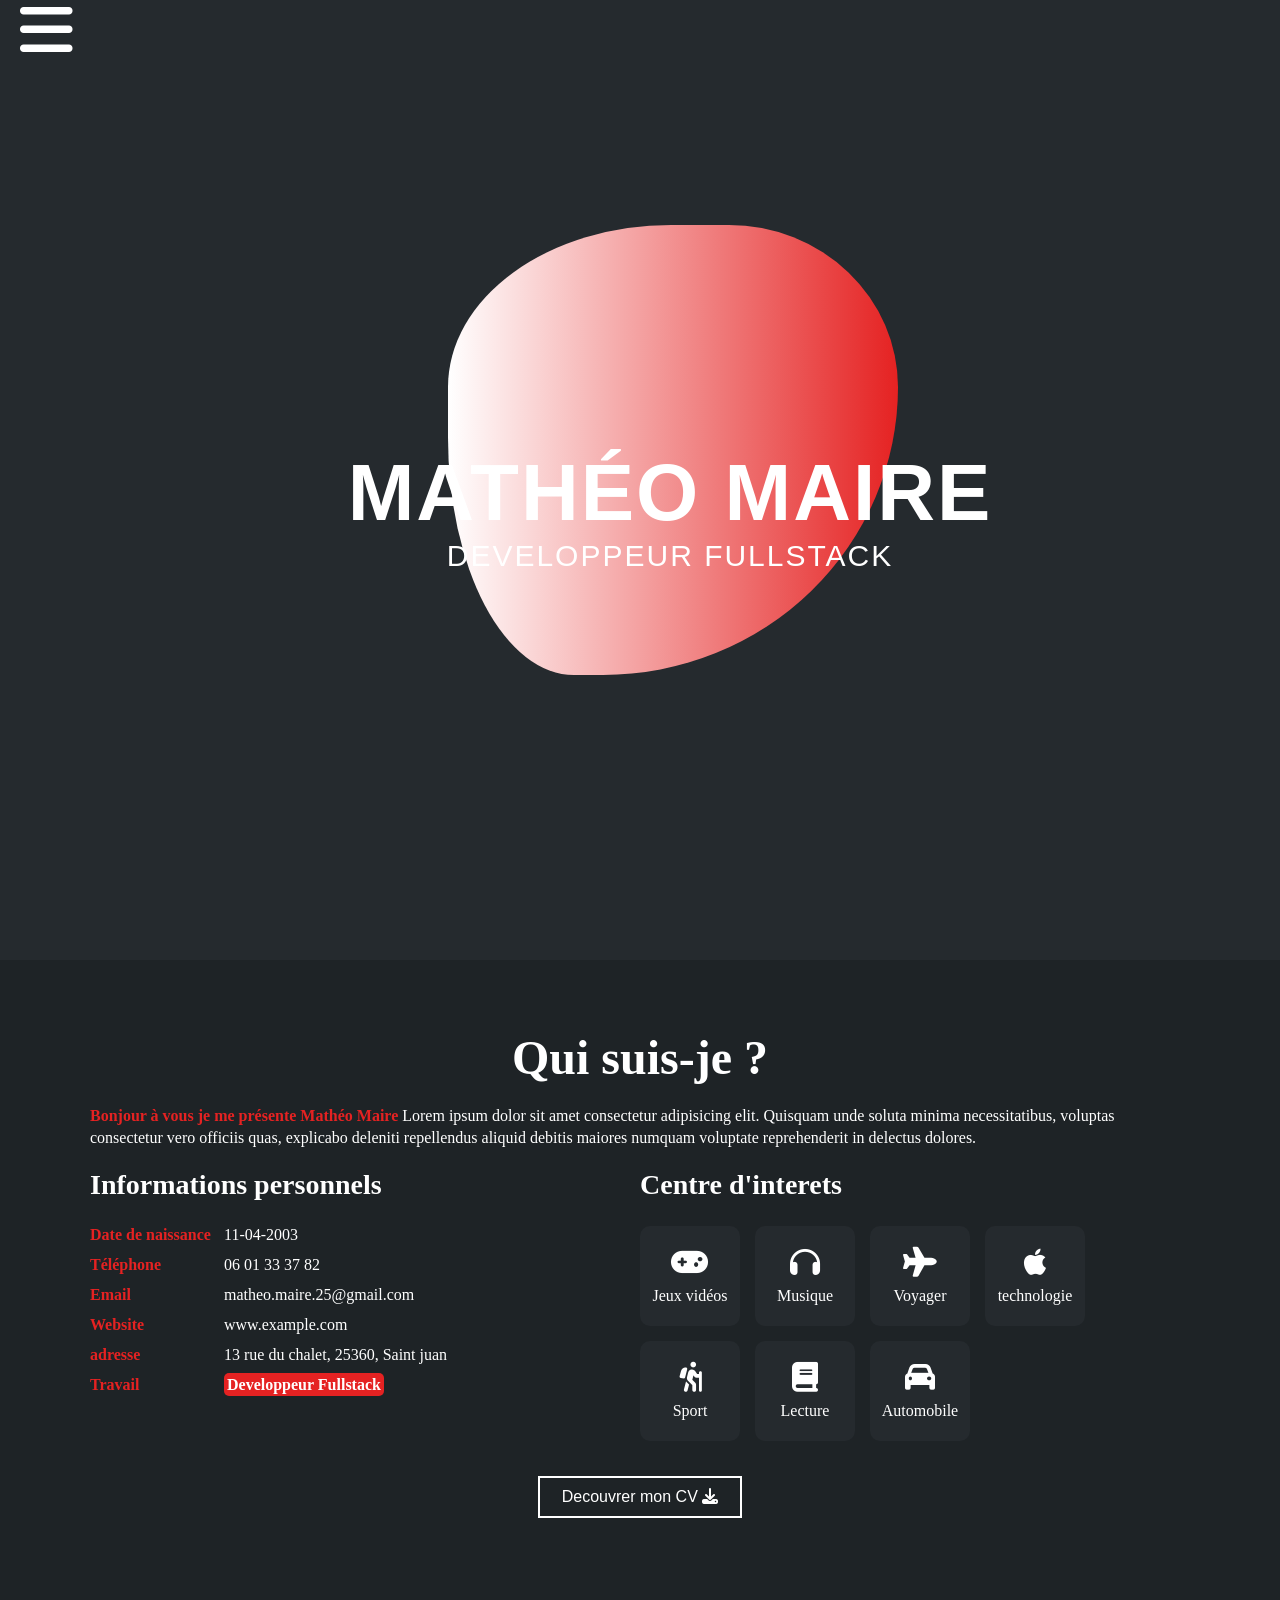
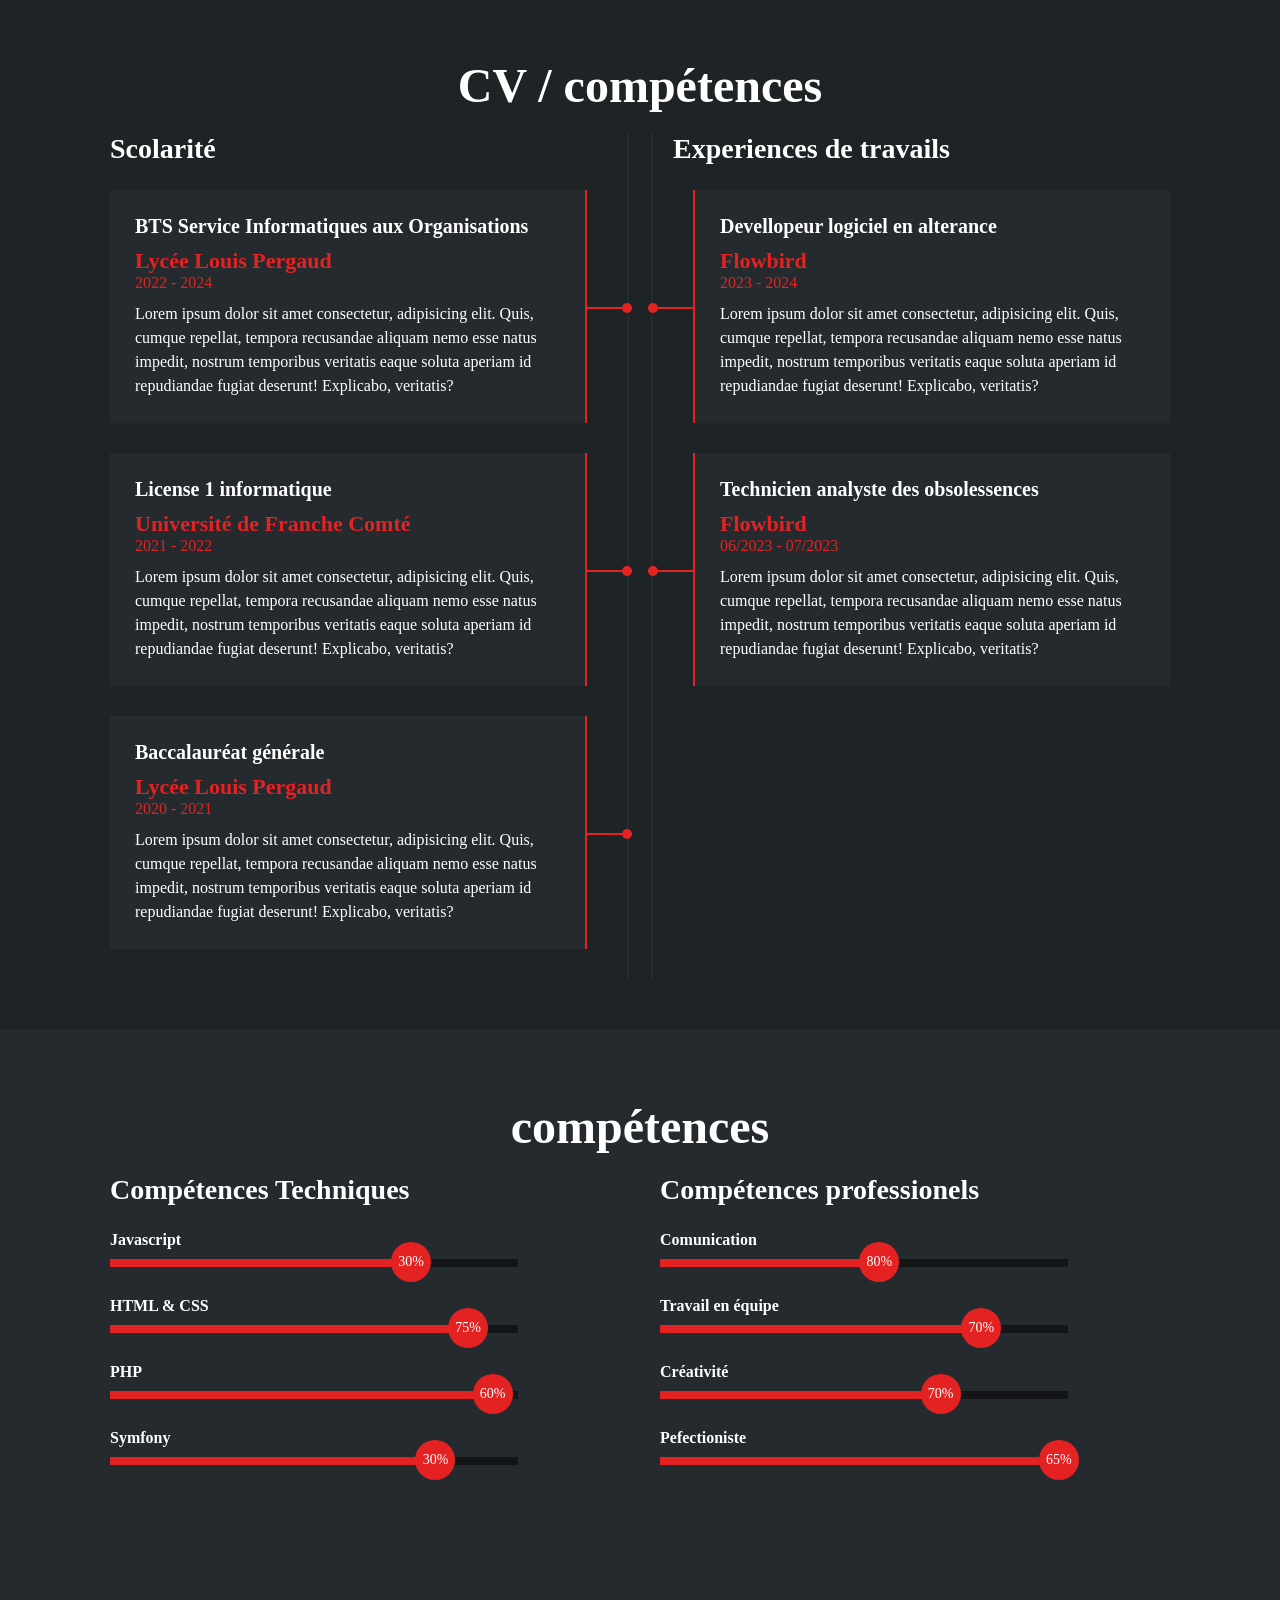
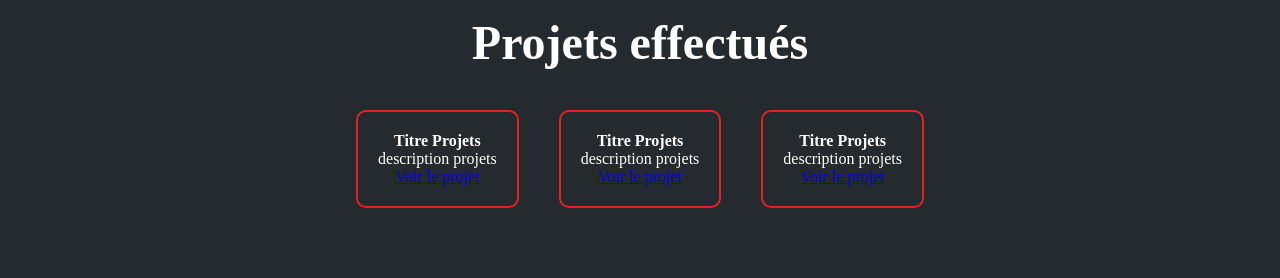
==== commit fda85816: "modif d'enplacement et couleurs" ====
--- a/html/index.html
+++ b/html/index.html
@@ -34,7 +34,7 @@
                             <li><a href="#">Présentation</a></li>
                         </div>
                         <div class = 'nav_list_item'>
-                            <li><a href="#">Cv / compétence</a></li>
+                            <li><a href="#">Cv / compétences </a></li>
                         </div>
                         <div class = 'nav_list_item'>
                             <li><a href="#">Projet</a></li>
@@ -140,87 +140,7 @@
         </section>
     
         <!-- SECCION SKILLS -->
-        <section class="skills" id="skills">
-            <div class="contenido-seccion">
-                <h2>compétences</h2>
-                <div class="fila">
-                    <!-- Technical Skill -->
-                    <div class="col">
-                        <h3>Compétences Techniques</h3>
-                        <div class="skill">
-                            <span>Javascript</span>
-                            <div class="barra-skill">
-                                <div class="progreso">
-                                    <span>30%</span>
-                                </div>
-                            </div>
-                        </div>
-                        <div class="skill">
-                            <span>HTML & CSS</span>
-                            <div class="barra-skill">
-                                <div class="progreso">
-                                    <span>75%</span>
-                                </div>
-                            </div>
-                        </div>
-                        <div class="skill">
-                            <span>Php</span>
-                            <div class="barra-skill">
-                                <div class="progreso">
-                                    <span>60%</span>
-                                </div>
-                            </div>
-                        </div>
-                        <div class="skill">
-                            <span>Symfony</span>
-                            <div class="barra-skill">
-                                <div class="progreso">
-                                    <span>30%</span>
-                                </div>
-                            </div>
-                        </div>
-                    </div>
-                    <!-- Professional Skills -->
-                    <div class="col">
-                        <h3>Compétences professionels</h3>
-                        <div class="skill">
-                            <span>Comunication</span>
-                            <div class="barra-skill">
-                                <div class="progreso">
-                                    <span>80%</span>
-                                </div>
-                            </div>
-                        </div>
-                        <div class="skill">
-                            <span>Travail en équipe</span>
-                            <div class="barra-skill">
-                                <div class="progreso">
-                                    <span>70%</span>
-                                </div>
-                            </div>
-                        </div>
-                        <div class="skill">
-                            <span>Créativité</span>
-                            <div class="barra-skill">
-                                <div class="progreso">
-                                    <span>70%</span>
-                                </div>
-                            </div>
-                        </div>
-                        <div class="skill">
-                            <span>perfectioniste</span>
-                            <div class="barra-skill">
-                                <div class="progreso">
-                                    <span>65%</span>
-                                </div>
-                            </div>
-                        </div>
-                    </div>
-                </div>
-            </div>
-        </section>
-    
-        <!-- SECCION CURRICULUM -->
+          <!-- SECCION CURRICULUM -->
         <section id="curriculum" class="curriculum">
             <div class="contenido-seccion">
                 <h2>CV / compétences</h2>
@@ -281,9 +201,91 @@
             </div>
         </section>
 
-
-
-        <!-- Section Projets -->
+<section class="skills" id="skills">
+    <div class="contenido-seccion">
+        <h2>compétences</h2>
+        <div class="fila">
+            <!-- Technical Skill -->
+            <div class="col">
+                <h3>Compétences Techniques</h3>
+                <div class="skill">
+                    <span>Javascript</span>
+                    <div class="barra-skill">
+                        <div class="progreso">
+                            <span>30%</span>
+                        </div>
+                    </div>
+                </div>
+                <div class="skill">
+                    <span>HTML & CSS</span>
+                    <div class="barra-skill">
+                        <div class="progreso">
+                            <span>75%</span>
+                        </div>
+                    </div>
+                </div>
+                <div class="skill">
+                    <span>PHP</span>
+                    <div class="barra-skill">
+                        <div class="progreso">
+                            <span>60%</span>
+                        </div>
+                    </div>
+                </div>
+                <div class="skill">
+                    <span>Symfony</span>
+                    <div class="barra-skill">
+                        <div class="progreso">
+                            <span>30%</span>
+                        </div>
+                    </div>
+                </div>
+            </div>
+            <!-- Professional Skills -->
+            <div class="col">
+                <h3>Compétences professionels</h3>
+                <div class="skill">
+                    <span>Comunication</span>
+                    <div class="barra-skill">
+                        <div class="progreso">
+                            <span>80%</span>
+                        </div>
+                    </div>
+                </div>
+                <div class="skill">
+                    <span>Travail en équipe</span>
+                    <div class="barra-skill">
+                        <div class="progreso">
+                            <span>70%</span>
+                        </div>
+                    </div>
+                </div>
+                <div class="skill">
+                    <span>Créativité</span>
+                    <div class="barra-skill">
+                        <div class="progreso">
+                            <span>70%</span>
+                        </div>
+                    </div>
+                </div>
+                <div class="skill">
+                    <span>Pefectioniste</span>
+                    <div class="barra-skill">
+                        <div class="progreso">
+                            <span>65%</span>
+                        </div>
+                    </div>
+                </div>
+            </div>
+        </div>
+    </div>
+</section>
+
+
+
+
+
+<!-- Section Projets -->
 
         <section class="projets">
 
--- a/CSS/index.css
+++ b/CSS/index.css
@@ -6,7 +6,7 @@
 
 body {
     height: 90vh;
-    background: linear-gradient(90deg, #118cf1, #e52222);
+    background: linear-gradient(90deg, #252A2E,#252A2E);
 
 }
 
@@ -17,14 +17,15 @@
     top: 25%;
     width: 450px;
     height: 450px;
-    background: #17141d;
+    background: linear-gradient(90deg, white,#e52222);
     border-radius: 62% 47% 82% 35% / 45% 45% 80% 66%;
     will-change: border-radius, transform, opacity;
     animation: sliderShape 5s linear infinite;
     display: block;
     z-index: -1;
-    -webkit-animation: sliderShape 5s linear infinite;
-}
+    -webkit-animation: sliderShape 2.5s linear infinite;
+}
+
 @keyframes sliderShape{
     0%,100%{
         border-radius: 42% 58% 70% 30% / 45% 45% 55% 55%;
@@ -157,9 +158,9 @@
     display: flex;
     flex-direction: column;
     align-items: center;
-    margin-top: 15%;
+    justify-content: center;
     color: white;
-    height: 80vh;
+    height: 100vh;
 
 }
 
@@ -169,6 +170,7 @@
     margin-bottom: 0;
     text-transform: uppercase;
     letter-spacing: 2px;
+    margin-left: 60px;
     text-align: center;
     font-family: 'Montserrat', sans-serif;
 }
@@ -177,6 +179,7 @@
     font-size: 30px;
     font-weight: 400;
     margin-top: 0;
+    margin-left: 60px;
     text-transform: uppercase;
     letter-spacing: 2px;
     text-align: center;
@@ -229,7 +232,7 @@
     margin-bottom: 20px;
 }
 .sobremi .contenido-seccion p span{
-    color: #1CB698;
+    color: #e52222;
     font-weight: bold;
 }
 .sobremi .fila{
@@ -252,11 +255,11 @@
 }
 .sobremi .fila .col ul li strong{
     display: inline-block;
-    color: #1CB698;
+    color: #e52222;
     width: 130px;
 }
 .sobremi .fila .col ul li span{
-    background-color: #1CB698;
+    background-color: #e52222;
     padding: 3px;
     font-weight: bold;
     border-radius: 5px;
@@ -277,7 +280,7 @@
     justify-content: center;
     transition: .3s;
 }.sobremi .fila .col .contenedor-intereses .interes:hover{
-    background-color: #1CB698;
+    background-color: #e52222;
 }
 .sobremi .fila .col .contenedor-intereses .interes i{
     font-size: 30px;
@@ -302,7 +305,7 @@
     left: 0;
     width: 0;
     height: 100%;
-    background-color: #1CB698;
+    background-color: #e52222;
     z-index: -1;
     transition: 1s;
 }
@@ -351,7 +354,7 @@
     margin-bottom: 30px;
 }
 .skills .skill .progreso{
-    background-color: #1CB698;
+    background-color: #e52222;
     position: absolute;
     top: 0;
     left: 0;
@@ -361,7 +364,7 @@
     position: absolute;
     height: 40px;
     width: 40px;
-    background-color: #1CB698;
+    background-color: #e52222;
     border-radius: 50px;
     line-height: 40px;
     text-align: center;
@@ -506,30 +509,30 @@
     margin-bottom: 10px;
 }
 .curriculum .fila .item .casa{
-    color: #1CB698;
+    color: #e52222;
     font-size: 22px;
     font-weight: bold;
     display: block;
 }
 .curriculum .fila .item .fecha{
     display: block;
-    color: #1CB698;
+    color: #e52222;
     margin-bottom: 10px;
 }
 .curriculum .fila .item p{
     line-height: 24px;
 }
 .curriculum .fila .izq{
-    border-right: 2px solid #1CB698;
+    border-right: 2px solid #e52222;
     margin-right: 20px;
 }
 .curriculum .fila .der{
-    border-left: 2px solid #1CB698;
+    border-left: 2px solid #e52222;
     margin-left: 20px;
 }
 .curriculum .fila .item .conectori{
     height: 2px;
-    background-color: #1CB698;
+    background-color: #e52222;
     width: 47px;
     position: absolute;
     top: 50%;
@@ -541,14 +544,14 @@
     height: 10px;
     width: 10px;
     border-radius: 50%;
-    background-color: #1CB698;
+    background-color: #e52222;
     float: right;
     position: relative;
     bottom: 4px;
 }
 .curriculum .fila .item .conectord{
     height: 2px;
-    background-color: #1CB698;
+    background-color: #e52222;
     width: 47px;
     position: absolute;
     top: 50%;
@@ -560,7 +563,7 @@
     height: 10px;
     width: 10px;
     border-radius: 50%;
-    background-color: #1CB698;
+    background-color: #e52222;
     float: left;
     position: relative;
     bottom: 4px;
@@ -585,7 +588,7 @@
     align-items: center;
     justify-content: center;
     max-width: 1100px;
-    border: 2px solid #1CB698;
+    border: 2px solid #e52222;
     border-radius: 10px;
     padding: 20px;
     margin: 20px;
@@ -596,7 +599,7 @@
     flex-direction: row;
     align-items: center;
     justify-content: center;
-    max-width: 1100px;
+    max-width: 1500px;
 
 }
 
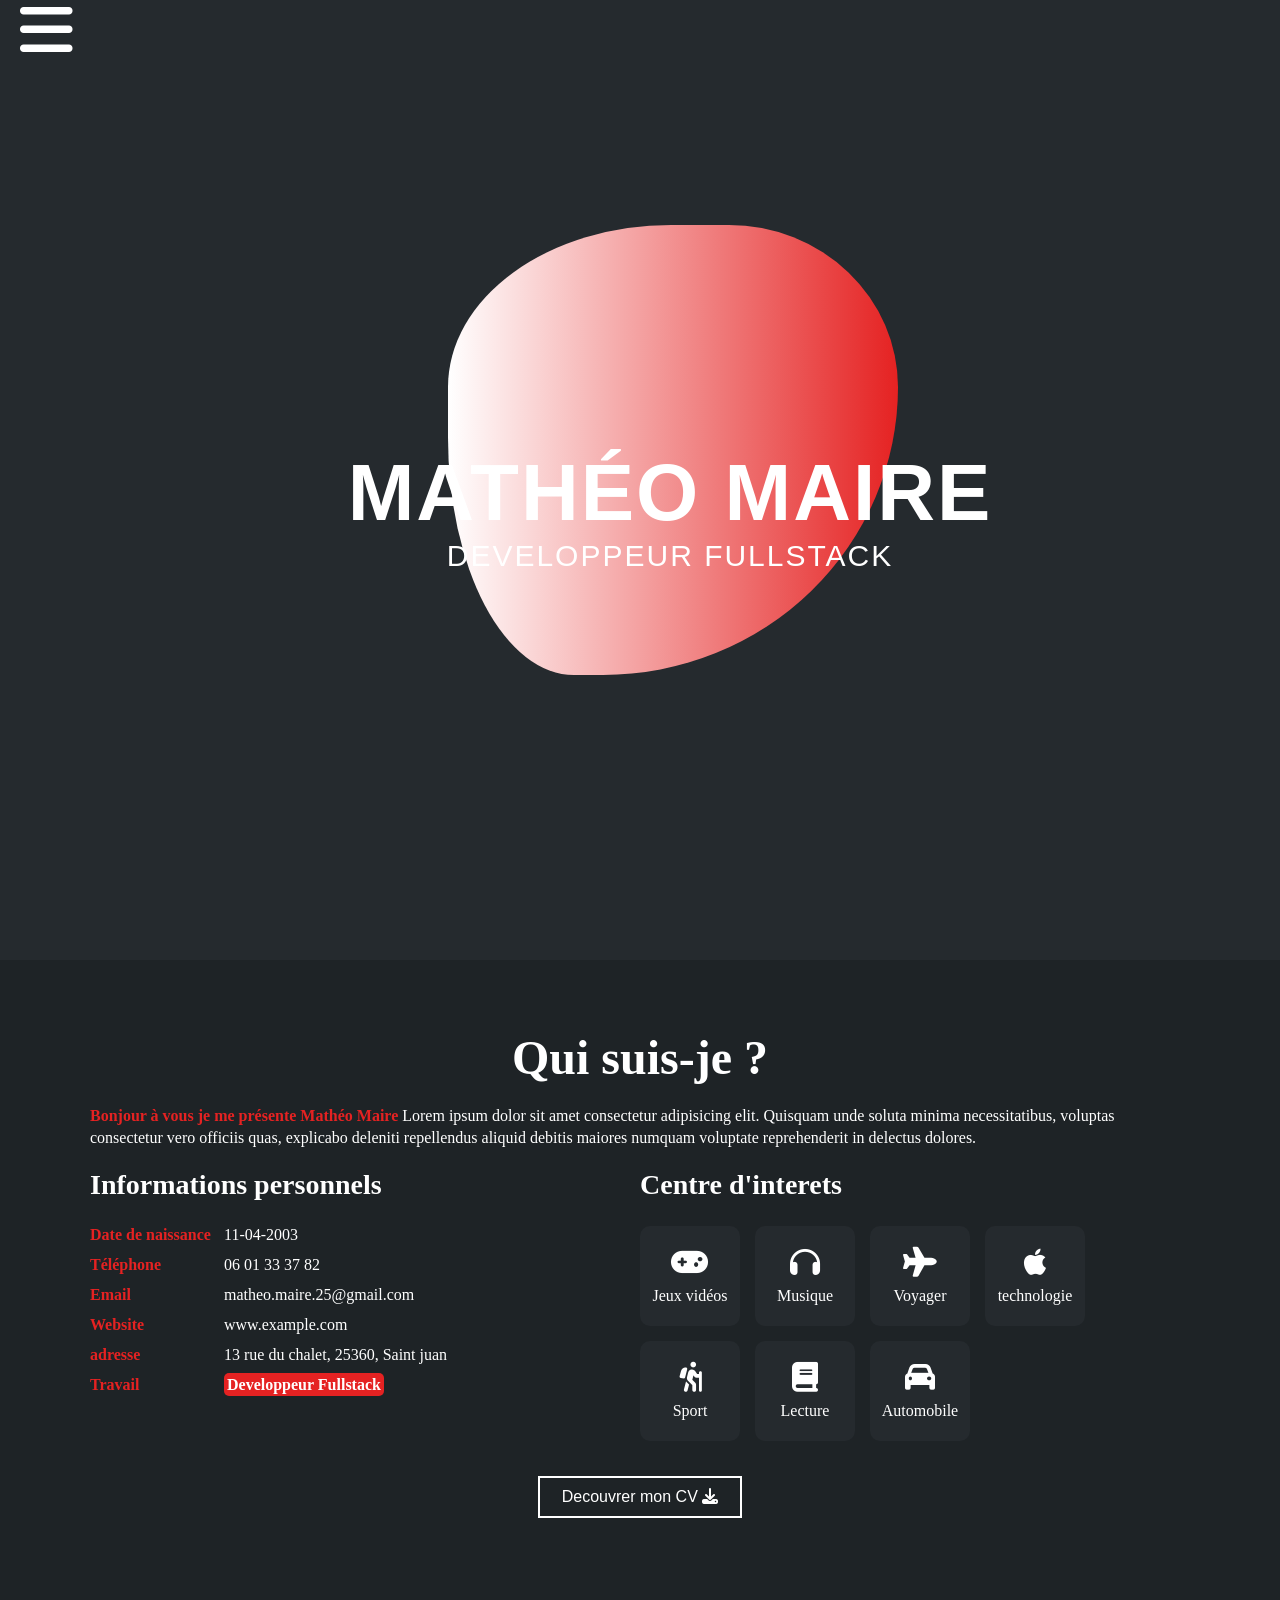
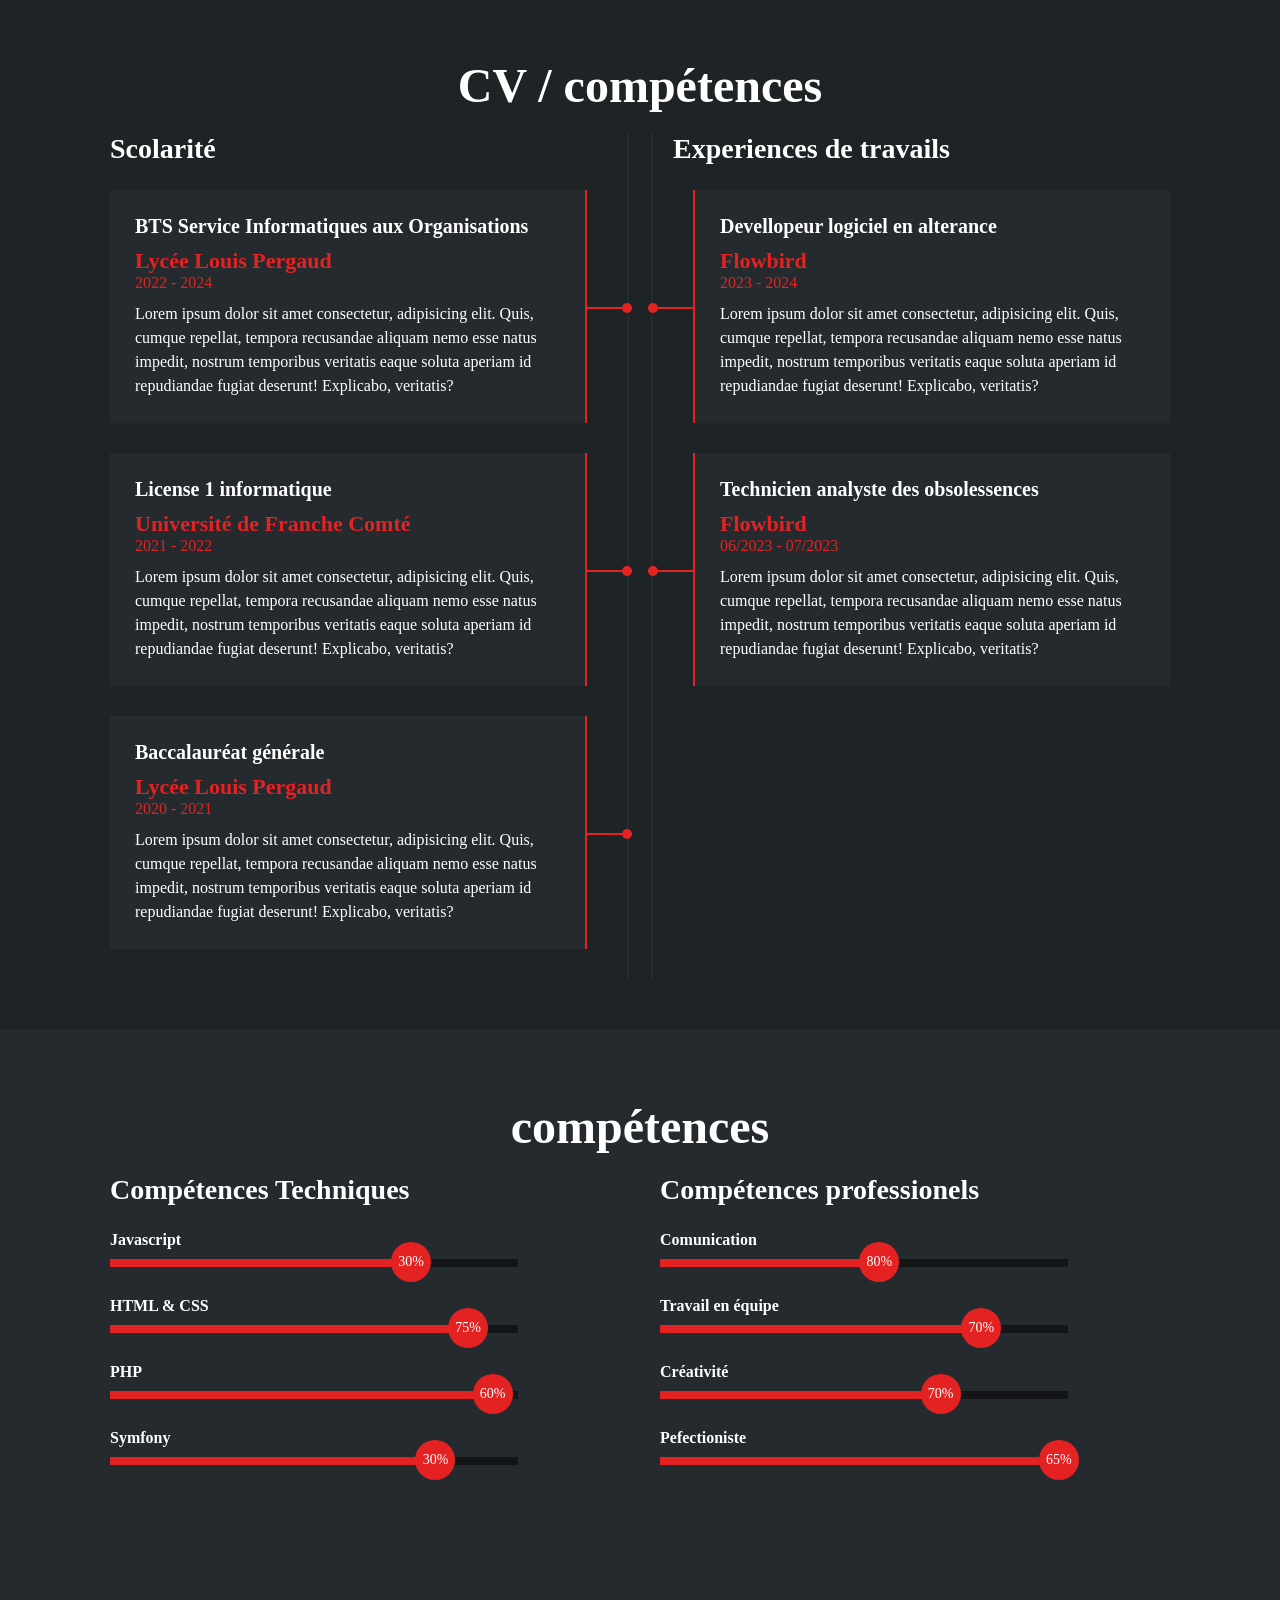
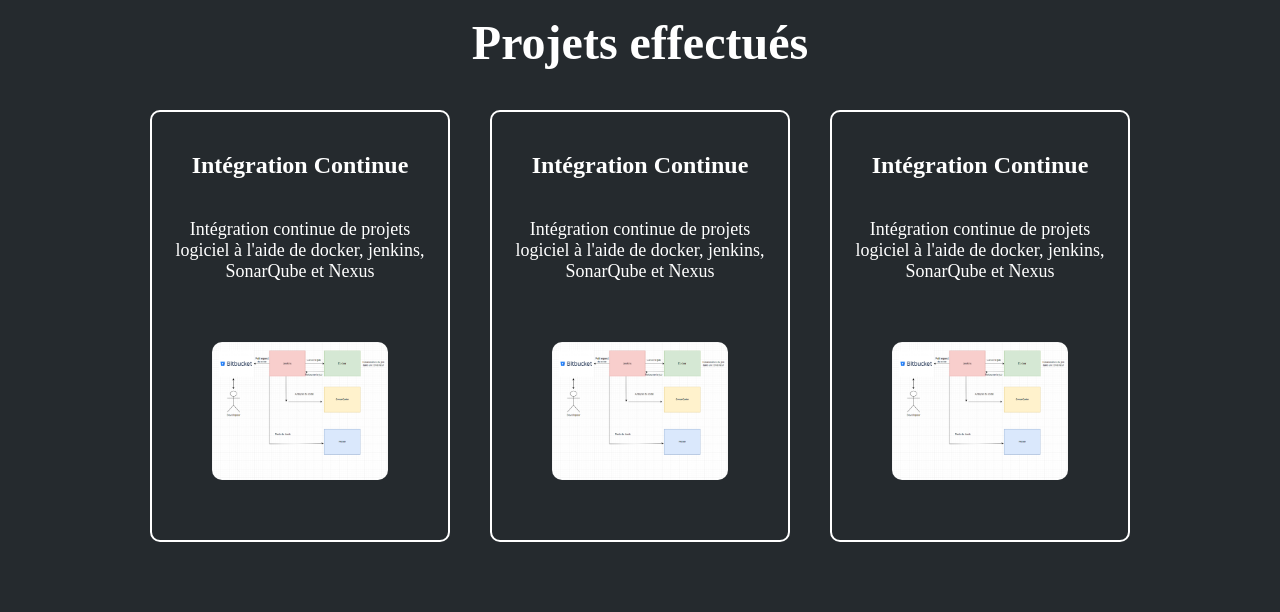
==== commit eac40ef2: "Reste contact" ====
--- a/html/index.html
+++ b/html/index.html
@@ -290,33 +290,41 @@
         <section class="projets">
 
             <h3>Projets effectués</h3>
-            <div class="diff-projet">
-                <div class="projet">
-                    <h4>Titre Projets</h4>
-                    <span>description projets</span>
-                    <div class="lien">
-                        <a href="#">Voir le projet</a>
-                    </div>
-                </div>
-
-                <div class="projet">
-                    <h4>Titre Projets</h4>
-                    <span>description projets</span>
-                    <div class="lien">
-                        <a href="#">Voir le projet</a>
-                    </div>
-                </div>
-
-                <div class="projet">
-                    <h4>Titre Projets</h4>
-                    <span>description projets</span>
-                    <img src="" alt="">
-                    <div class="lien">
-                        <a href="#">Voir le projet</a>
-                    </div>
-                </div>
-
-            </div>
+            <div class="groupePrjet">
+                <div class="diff-projet">
+                    <div class="projet">
+                        <h4>Intégration Continue</h4>
+                        <span>Intégration continue de projets logiciel à l'aide de docker, jenkins, SonarQube et Nexus </span>
+                        <div class="lien">
+                            <img src="/image/Inte_continue.PNG">
+                        </div>
+                    </div>
+                </div>
+
+                    <div class="diff-projet">
+                        <div class="projet">
+                            <h4>Intégration Continue</h4>
+                            <span>Intégration continue de projets logiciel à l'aide de docker, jenkins, SonarQube et Nexus </span>
+                            <div class="lien">
+                                <img src="/image/Inte_continue.PNG">
+                            </div>
+                        </div>
+                    </div>
+
+                        <div class="diff-projet">
+                            <div class="projet">
+                                <h4>Intégration Continue</h4>
+                                <span>Intégration continue de projets logiciel à l'aide de docker, jenkins, SonarQube et Nexus </span>
+                                <div class="lien">
+                                    <img src="/image/Inte_continue.PNG">
+                                </div>
+                            </div>
+                        </div>
+            </div>
+        </section>
+
+        <section id="contact">
+
         </section>
 
 <script src="/Js/script.js"></script>
--- a/CSS/index.css
+++ b/CSS/index.css
@@ -576,7 +576,7 @@
     color: #fff;
     padding: 50px 20px;
     display: flex;
-    justify-content: center;
+    align-items: center;
     flex-direction: column;
 
 }
@@ -587,20 +587,62 @@
     flex-direction: column;
     align-items: center;
     justify-content: center;
-    max-width: 1100px;
-    border: 2px solid #e52222;
+    max-width: 300px;
+    border: 2px solid white;
     border-radius: 10px;
     padding: 20px;
     margin: 20px;
 }
 
+.projet h4{
+    font-size: 24px;
+    font-family: 'Righteous';
+    text-align: center;
+    padding: 20px 0;
+}
+
+.projet span{
+    font-size: 18px;
+    font-family: 'Righteous';
+    text-align: center;
+    padding: 20px 0;
+}
+
 .diff-projet{
     display: flex;
     flex-direction: row;
-    align-items: center;
-    justify-content: center;
-    max-width: 1500px;
-
+    justify-content: center;
+    max-width: 1100px;
+
+}
+
+.groupePrjet{
+    display: flex;
+    flex-direction: row;
+    justify-content: center;
+    max-width: 1100px;
+}
+
+.lien img{
+    width: 100%;
+    height: 100%;
+    border-radius: 10px;
+}
+
+.lien img:hover{
+    transform: scale(1.5);
+    transition: 0.5s;
+}
+
+.lien {
+    display: flex;
+    flex-direction: column;
+    align-items: center;
+    justify-content: center;
+    max-width: 1100px;
+
+    padding: 20px;
+    margin: 20px;
 }
 
 .projets h3{
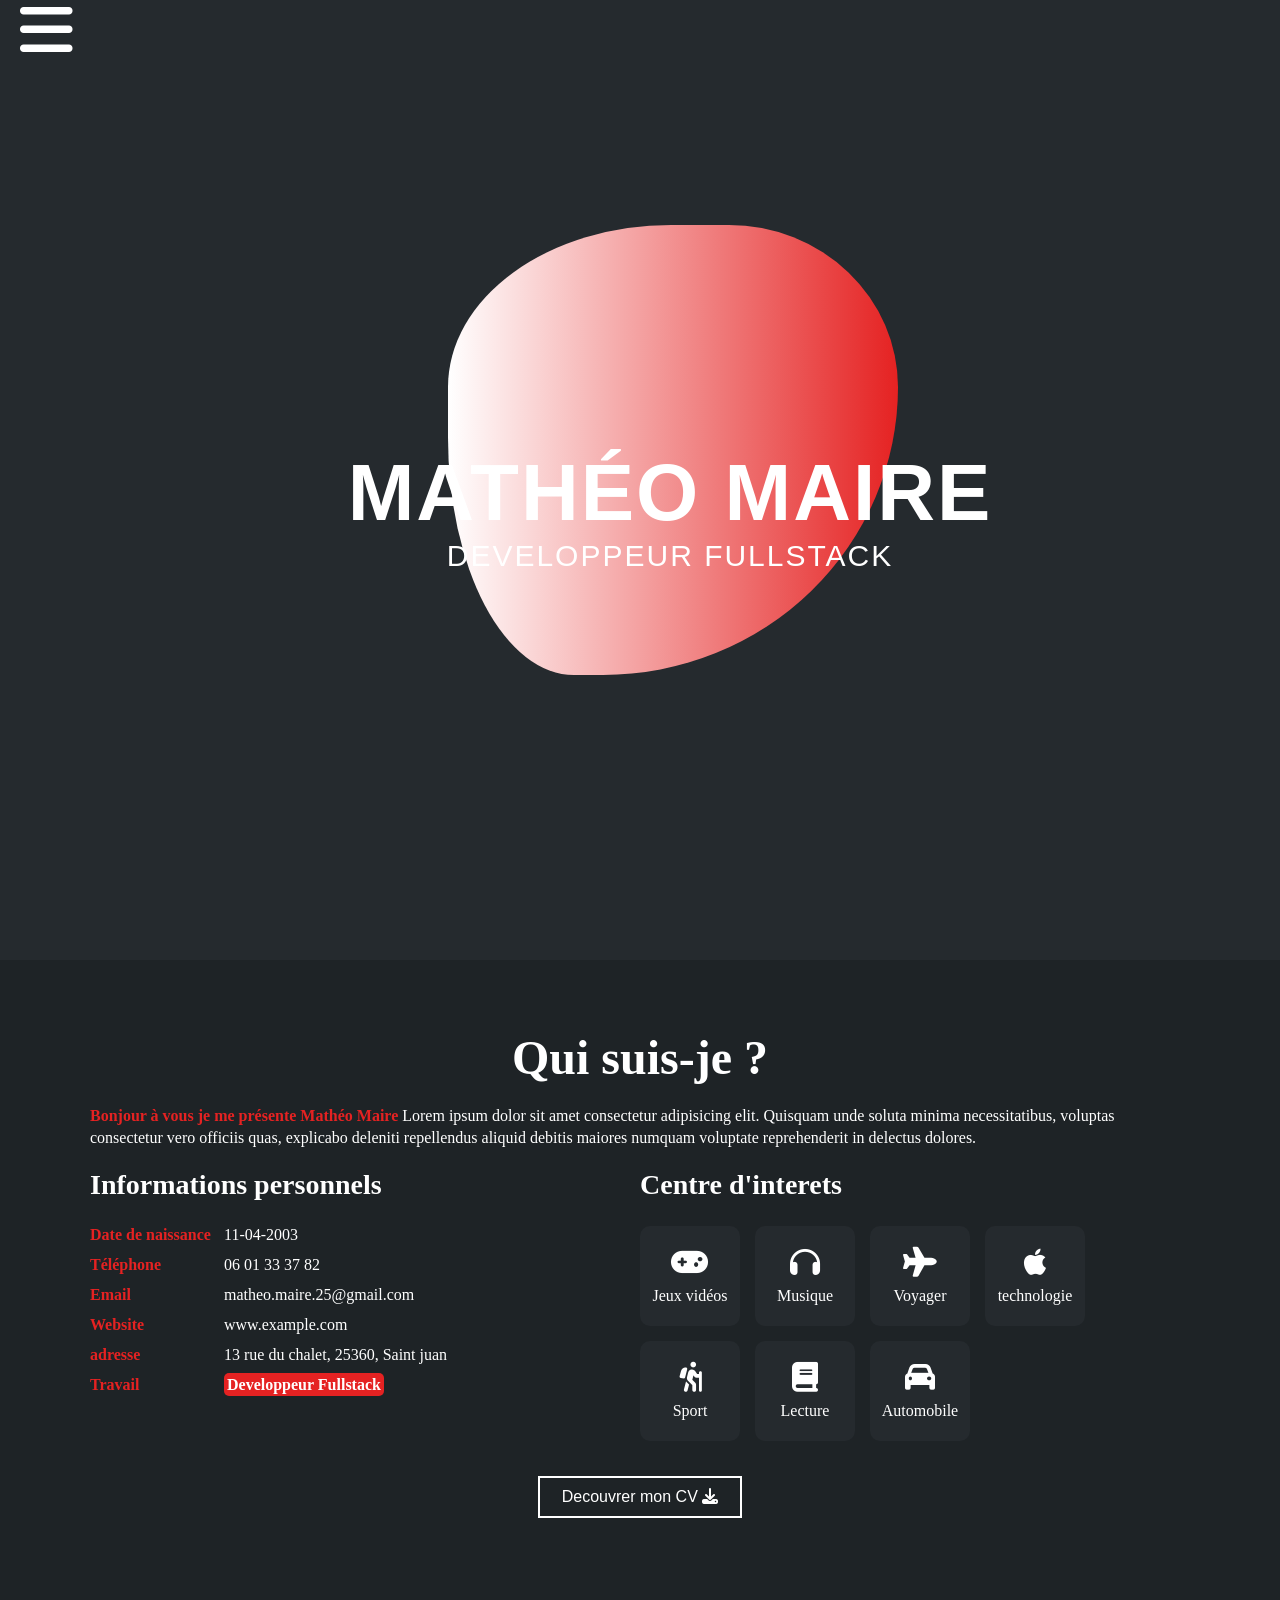
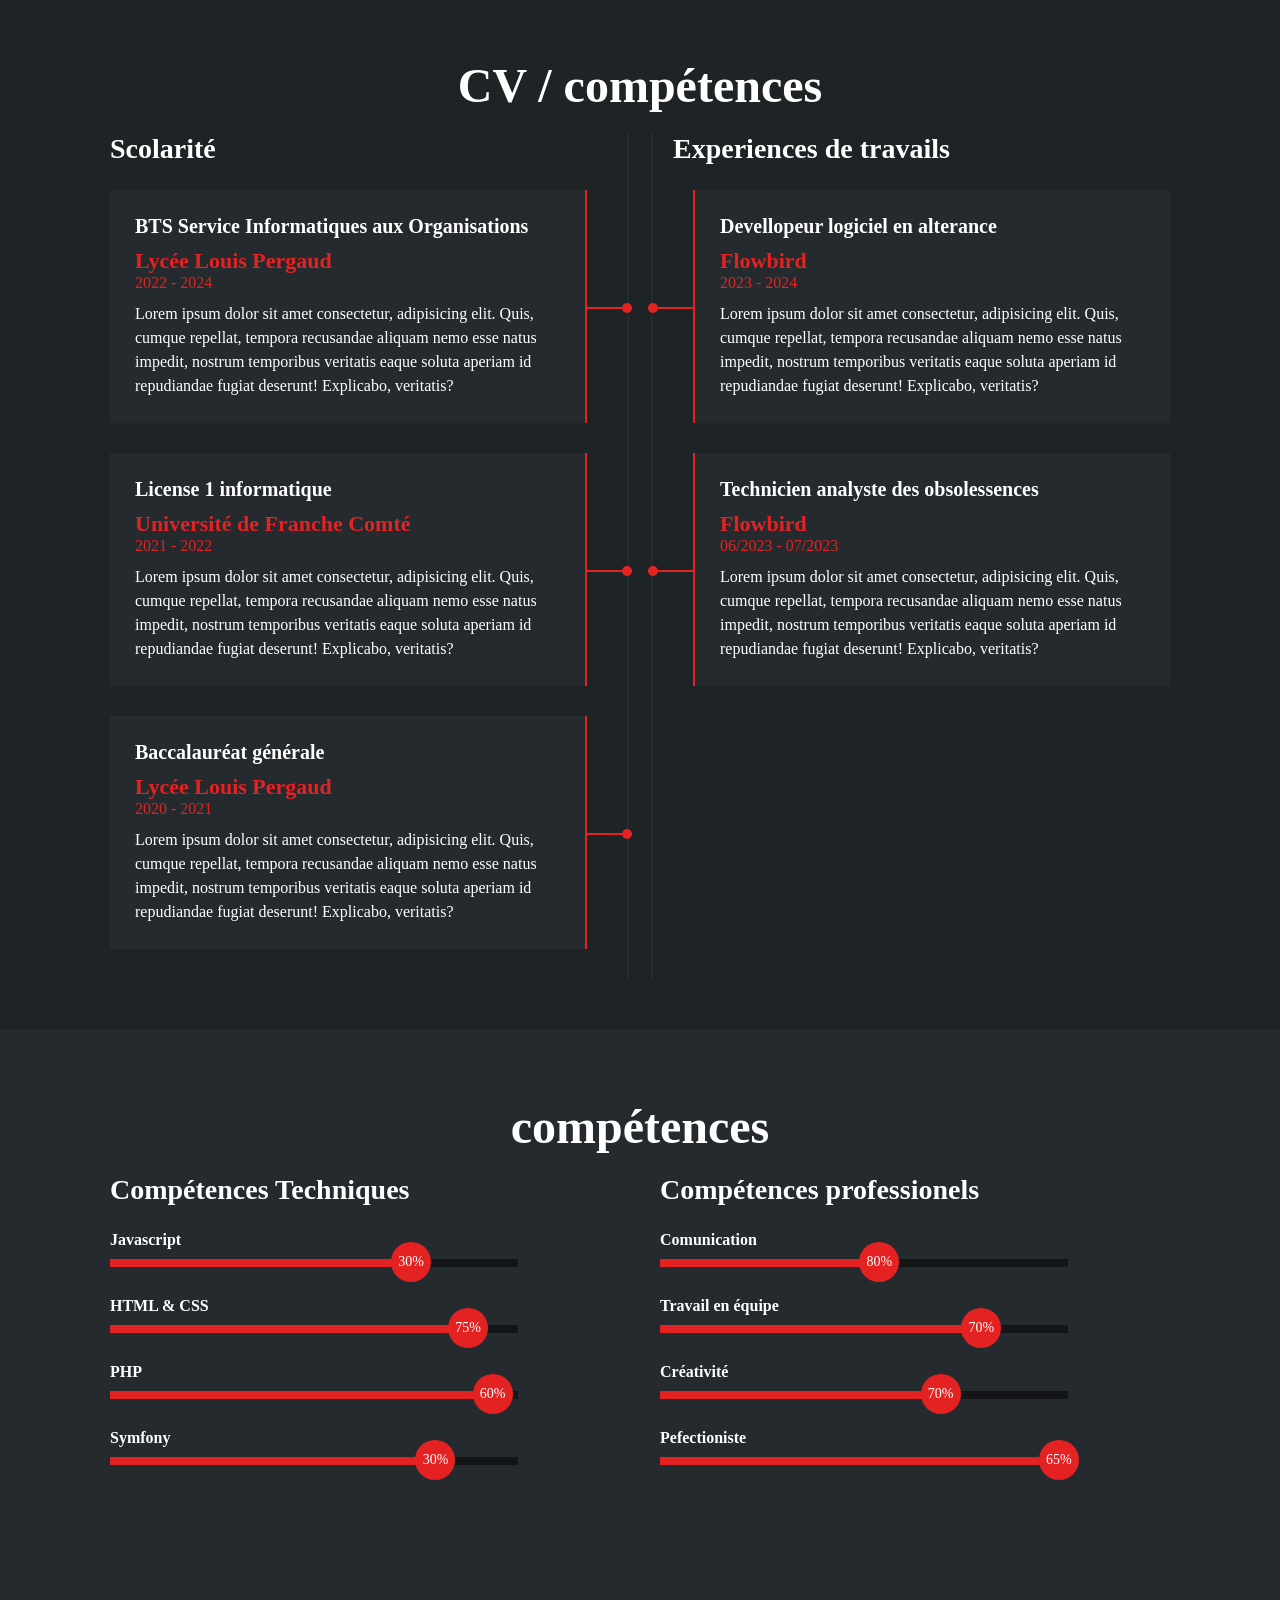
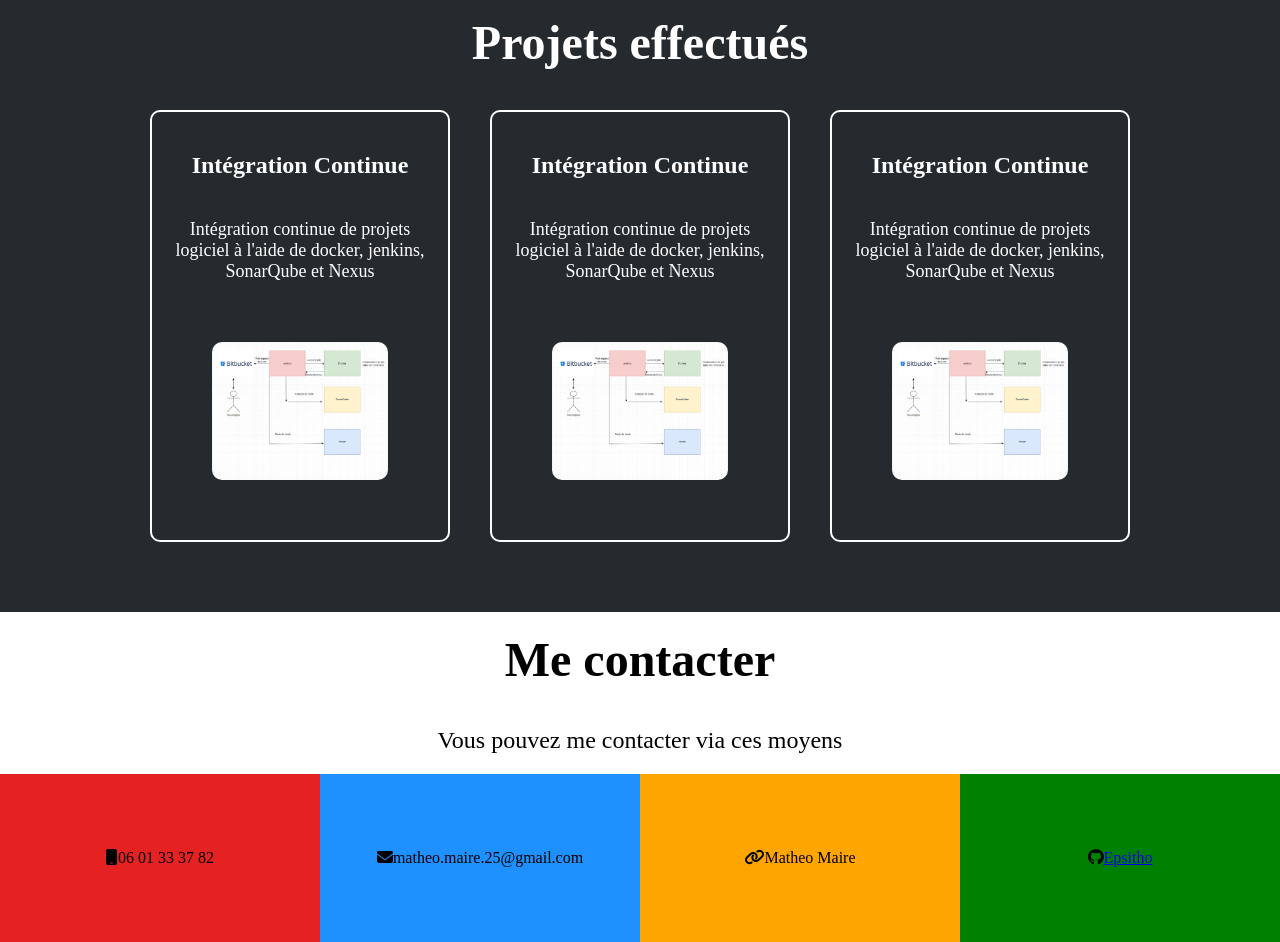
==== commit f24fe93e: "devellopement du contact" ====
--- a/html/index.html
+++ b/html/index.html
@@ -324,7 +324,36 @@
         </section>
 
         <section id="contact">
-
+            <div class="textContact">
+                <h2>Me contacter</h2>
+                <p>Vous pouvez me contacter via ces moyens</p>
+            </div>
+
+            <div class="moyens">
+
+                <div class="contactMoyens">
+
+                    <div class="telephone">
+                        <span id="logoTel"><i class="fa-solid fa-mobile"></i></span>
+                        <span id="tel">06 01 33 37 82</span>
+                    </div>
+
+                    <div class="mailBox">
+                        <span id="logoMail"><i class="fa-solid fa-envelope"></i></span>
+                        <span id="mail">matheo.maire.25@gmail.com</span>
+                    </div>
+
+                    <div class="linkBox">
+                        <span id="logoLink"><i class="fa-solid fa-link"></i></span>
+                        <span id="Linkedin">Matheo Maire</span>
+                    </div>
+
+                    <div class="githubBox">
+                        <span id="logoGithub"><i class="fa-brands fa-github"></i></span>
+                        <span id="github"><a href="https://github.com/EpsithO">Epsitho</a></span>
+                    </div>
+                </div>
+            </div>
         </section>
 
 <script src="/Js/script.js"></script>
--- a/CSS/index.css
+++ b/CSS/index.css
@@ -650,4 +650,99 @@
     font-family: 'Righteous';
     text-align: center;
     padding: 20px 0;
-}+}
+
+
+#contact{
+    background-color: white;
+    width: 100%;
+
+
+}
+
+.textContact{
+    display: flex;
+    flex-direction: column;
+    align-items: center;
+    justify-content: center;
+
+}
+
+.textContact h2{
+    font-size: 48px;
+    font-family: 'Righteous';
+    text-align: center;
+    padding: 20px 0;
+}
+
+.moyens{
+    display: flex;
+    flex-direction: row;
+    justify-content: center;
+}
+
+.textContact p{
+    font-size: 24px;
+    font-family: 'Righteous';
+    text-align: center;
+    padding: 20px 0;
+}
+
+.contactMoyens{
+    display: flex;
+    flex-direction: row;
+    justify-content: center;
+
+}
+
+.moyensContact {
+    display: flex;
+    flex-direction: column;
+    align-items: center;
+    justify-content: center;
+    max-width: 1100px;
+    padding: 20px;
+    margin: 20px;
+}
+
+.telephone{
+    display: flex;
+    flex-direction: row;
+    justify-content: center;
+    width: 25vw;
+    background-color: #e52222;
+    padding: 75px;
+}
+
+
+
+
+.mailBox{
+    display: flex;
+    flex-direction: row;
+    justify-content: center;
+    width: 25vw;
+    background-color: dodgerblue;
+    padding: 75px;
+}
+
+.linkBox{
+    display: flex;
+    flex-direction: row;
+    justify-content: center;
+    width: 25vw;
+    background-color: orange;
+    padding: 75px;
+}
+
+.githubBox{
+    display: flex;
+    flex-direction: row;
+    justify-content: center;
+    width: 25vw;
+    background-color: green;
+    padding: 75px;
+}
+
+
+
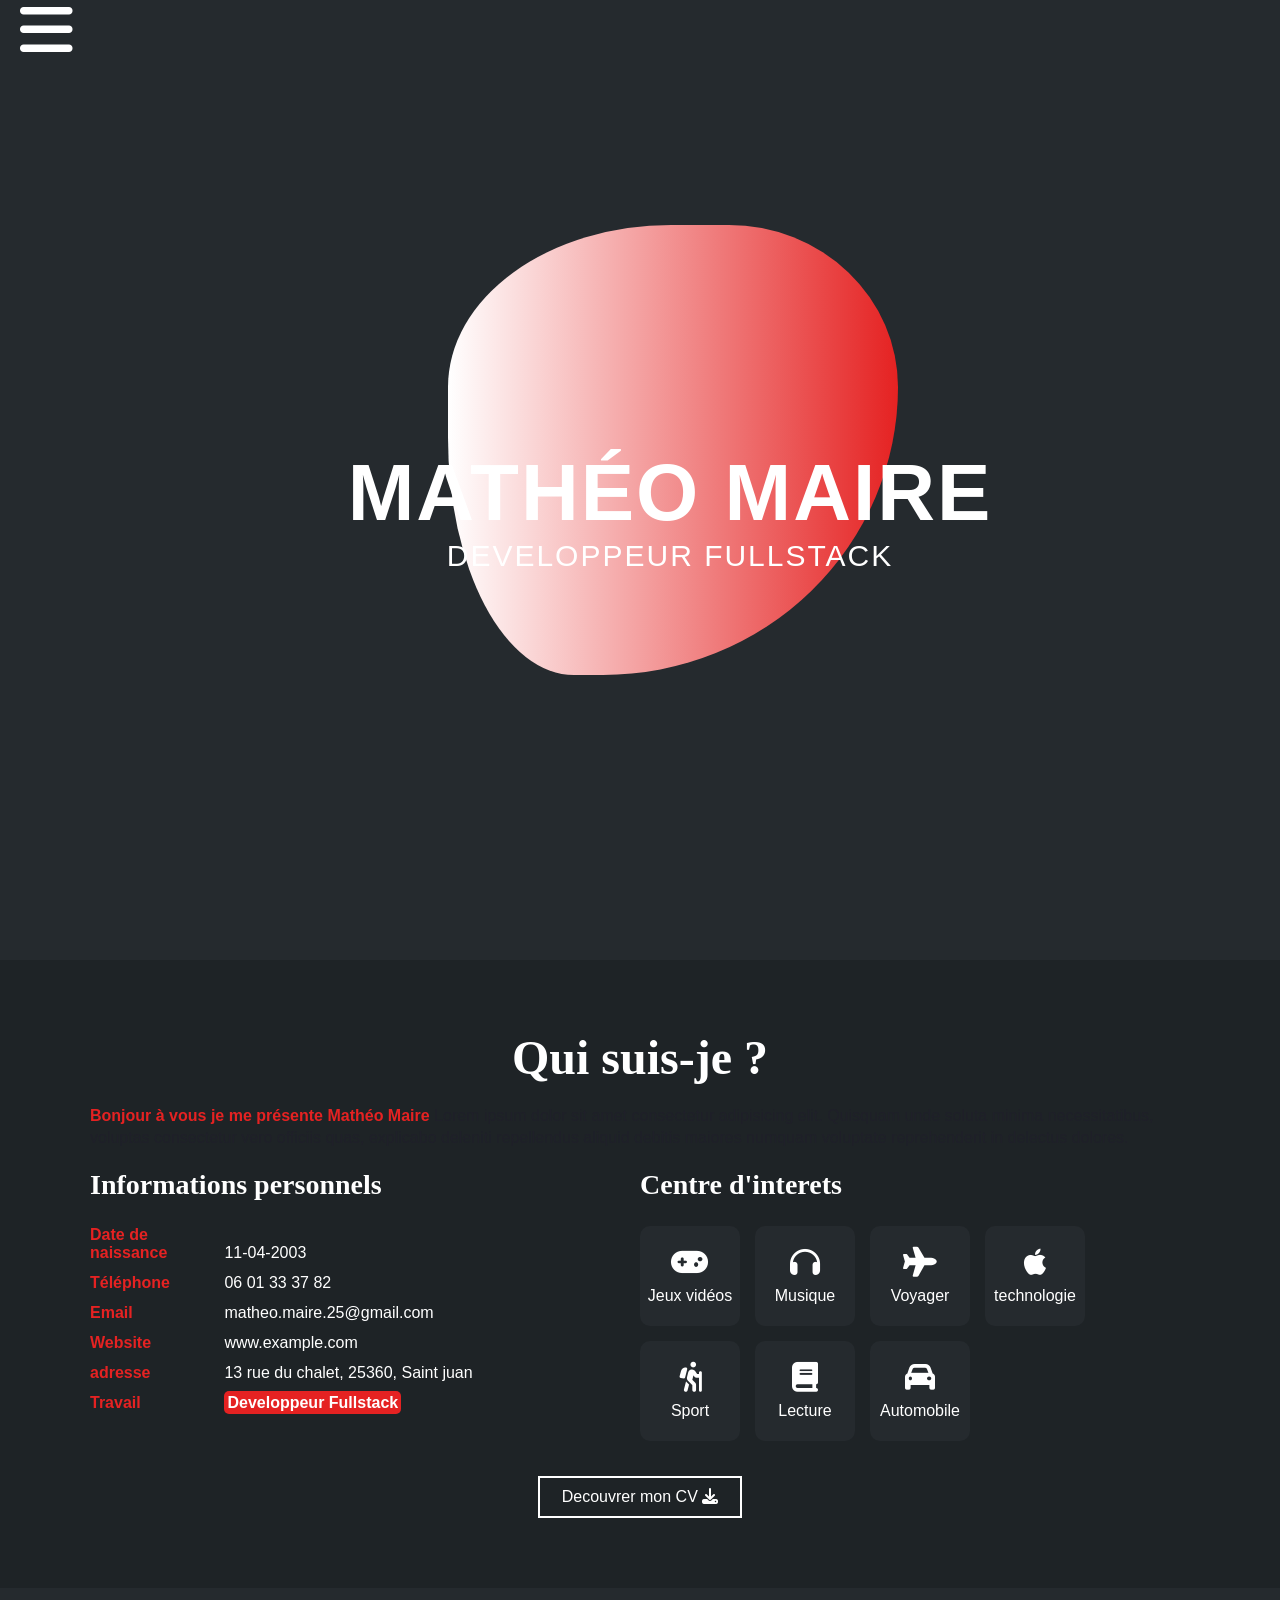
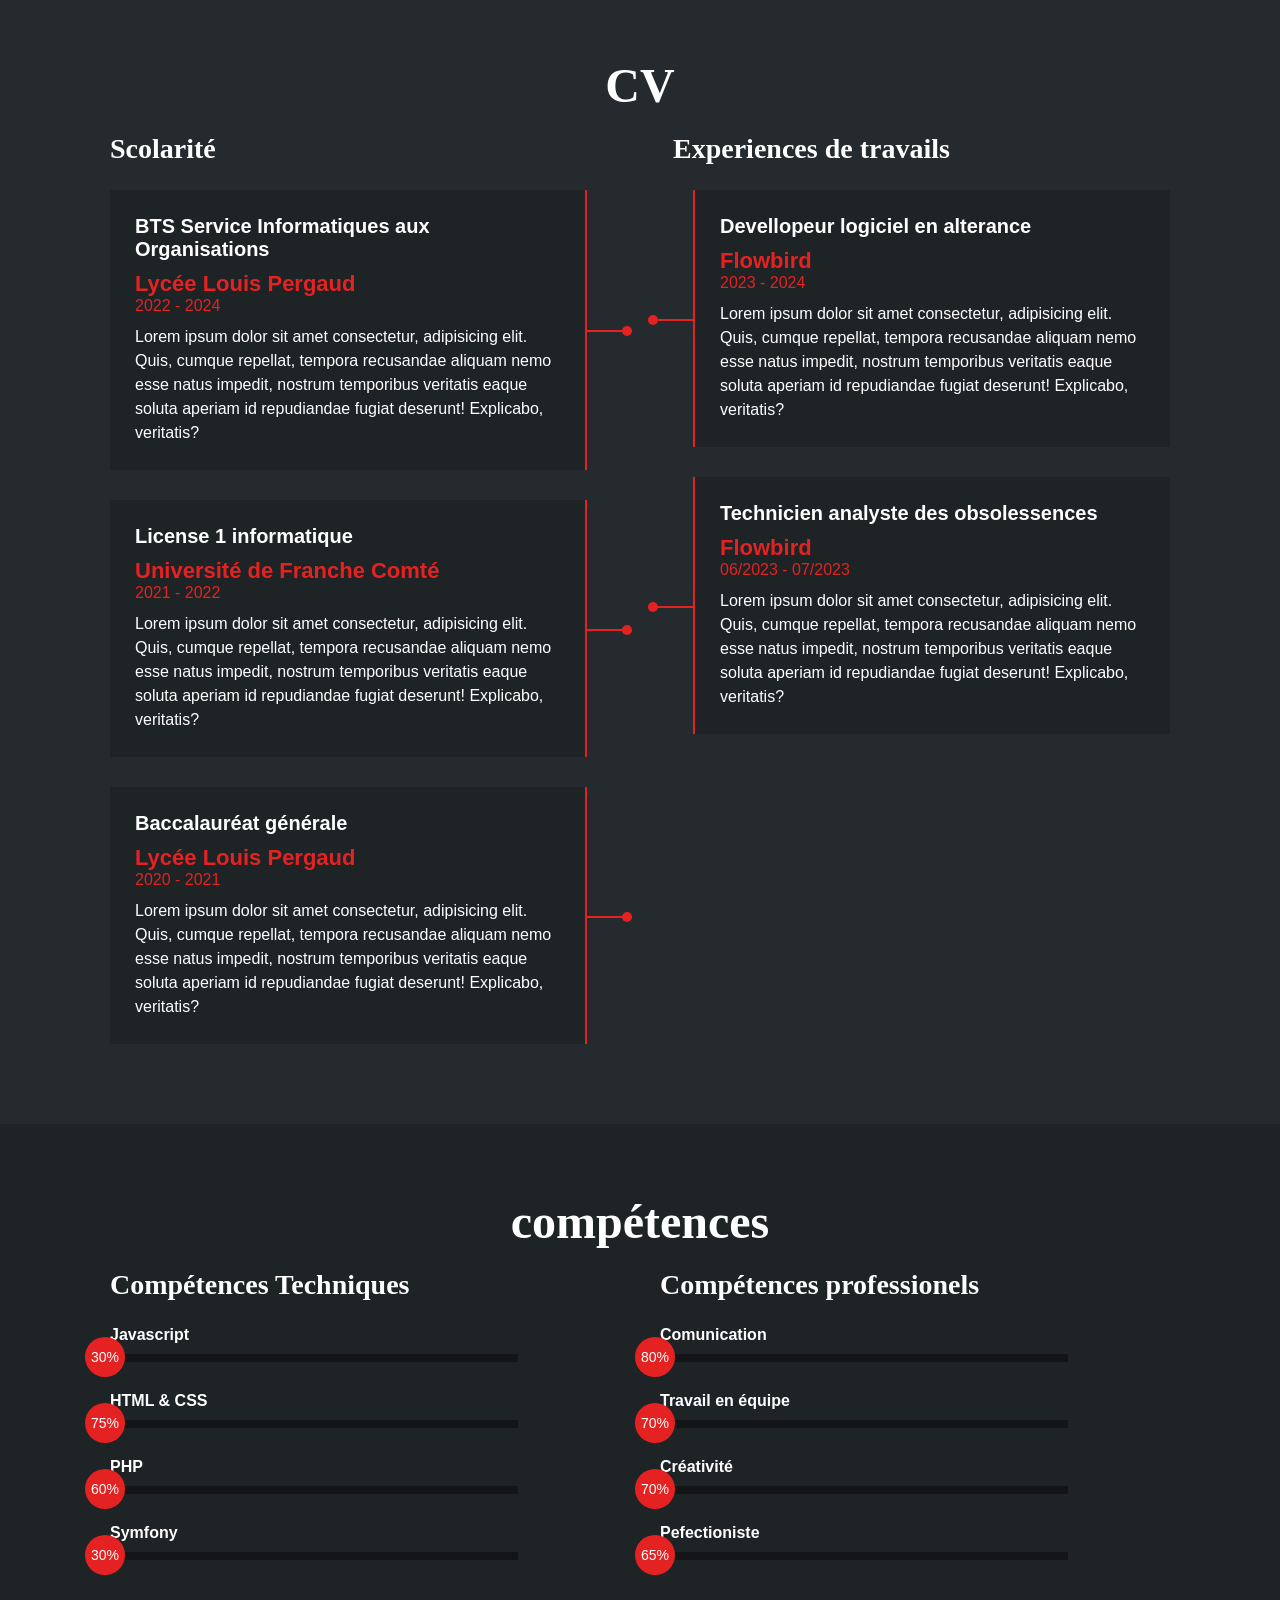
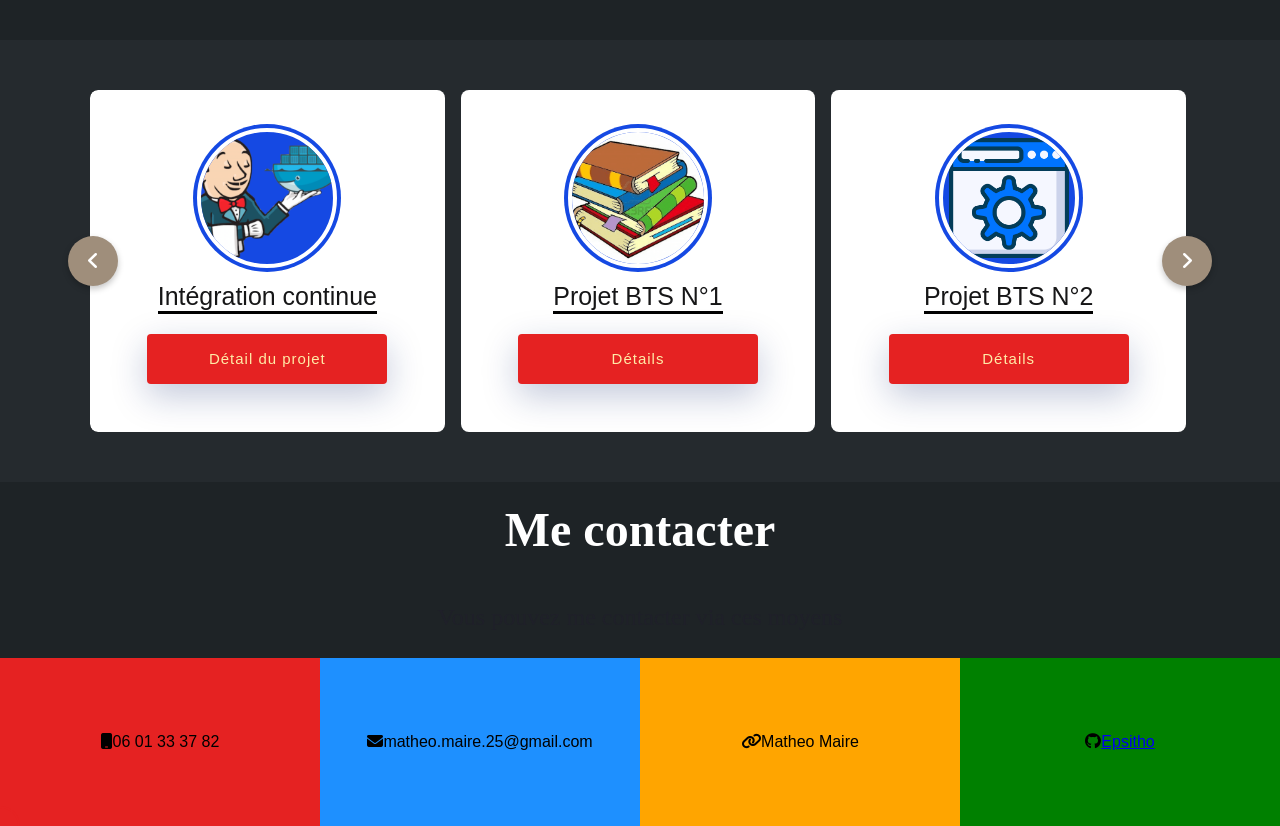
==== commit 9eef09fd: "modif des couleurs ajout kerousel" ====
--- a/html/index.html
+++ b/html/index.html
@@ -143,7 +143,7 @@
           <!-- SECCION CURRICULUM -->
         <section id="curriculum" class="curriculum">
             <div class="contenido-seccion">
-                <h2>CV / compétences</h2>
+                <h2>CV</h2>
                 <div class="fila">
                     <div class="col izquierda">
                         <h3>Scolarité</h3>
@@ -287,41 +287,110 @@
 
 <!-- Section Projets -->
 
-        <section class="projets">
-
-            <h3>Projets effectués</h3>
-            <div class="groupePrjet">
-                <div class="diff-projet">
-                    <div class="projet">
-                        <h4>Intégration Continue</h4>
-                        <span>Intégration continue de projets logiciel à l'aide de docker, jenkins, SonarQube et Nexus </span>
-                        <div class="lien">
-                            <img src="/image/Inte_continue.PNG">
-                        </div>
-                    </div>
-                </div>
-
-                    <div class="diff-projet">
-                        <div class="projet">
-                            <h4>Intégration Continue</h4>
-                            <span>Intégration continue de projets logiciel à l'aide de docker, jenkins, SonarQube et Nexus </span>
-                            <div class="lien">
-                                <img src="/image/Inte_continue.PNG">
-                            </div>
-                        </div>
-                    </div>
-
-                        <div class="diff-projet">
-                            <div class="projet">
-                                <h4>Intégration Continue</h4>
-                                <span>Intégration continue de projets logiciel à l'aide de docker, jenkins, SonarQube et Nexus </span>
-                                <div class="lien">
-                                    <img src="/image/Inte_continue.PNG">
-                                </div>
-                            </div>
-                        </div>
-            </div>
-        </section>
+<section class="Projet">
+
+
+
+<div class="wrapper">
+    <i id="left" class="fa-solid fa-angle-left"></i>
+    <ul class="carousel">
+
+        <li class="card">
+            <div class="img"><img src="/image/projet1.png" alt="img" draggable="false"></div>
+            <h2>Intégration continue</h2>
+            <input class="modal-btn" type="checkbox" id="modal-btn" name="modal-btn"/>
+
+            <label for="modal-btn">Détail du projet</label>
+
+
+
+
+            <div class="modal">
+                <div class="modal-wrap">
+                    <div class="box">
+
+                        <div class="flex">
+                            <img src="/image/Inte_continue.PNG" alt="">
+                        </div>
+
+                        <div class="descCard">
+                            <h1>Intégration Continue</h1>
+                            <p>Dicere amicitiarum quaerant viri firmitatis et quaerant quam neque fieri adiumentique appetere appetere perstrinxi) paulo virium multo ut neque dicere (quem perstrinxi) magis esse expetendas quam inopes firmitatis (quem locum et qui benevolentiae quam praesidia dicere praesidii expetendas ut perstrinxi) minimumque praesidia ii dicere etiam haberet caritatis quam ante quisque.</p>
+                            <p class="h"> Technologie travailler : Jenkins, Docker, Nexus, SonarQube</p>
+                        </div>
+
+
+                    </div>
+                </div>
+            </div>
+
+
+        <li class="card">
+            <div class="img"><img src="/image/png_livre.png" alt="img" draggable="false"></div>
+            <h2>Projet BTS N°1</h2>
+            <input class="modal-btn" type="checkbox" id="modal-btn" name="modal-btn"/>
+
+            <label for="modal-btn">Détails</label>
+
+
+
+
+            <div class="modal">
+                <div class="modal-wrap">
+                    <div class="box">
+
+                        <div class="flex">
+                            <img src="" alt="">
+                        </div>
+
+                        <div class="descCard">
+                            <h1>Projet intégration Continue</h1>
+                            <p>Dicere amicitiarum quaerant viri firmitatis et quaerant quam neque fieri adiumentique appetere appetere perstrinxi) paulo virium multo ut neque dicere (quem perstrinxi) magis esse expetendas quam inopes firmitatis (quem locum et qui benevolentiae quam praesidia dicere praesidii expetendas ut perstrinxi) minimumque praesidia ii dicere etiam haberet caritatis quam ante quisque.</p>
+                            <p class="h"> Technologie travailler :</p>
+                        </div>
+
+
+                    </div>
+                </div>
+            </div>
+
+        <li class="card">
+            <div class="img"><img src="/image/projet_backenfd.png" alt="img" draggable="false"></div>
+            <h2>Projet BTS N°2</h2>
+            <input class="modal-btn" type="checkbox" id="modal-btn" name="modal-btn"/>
+
+            <label for="modal-btn">Détails</label>
+
+
+
+
+            <div class="modal">
+                <div class="modal-wrap">
+                    <div class="box">
+
+                        <div class="flex">
+                            <img src="" alt="">
+                        </div>
+
+                        <div class="descCard">
+                            <h1>Projet BTS N°2</h1>
+                            <p>Dicere amicitiarum quaerant viri firmitatis et quaerant quam neque fieri adiumentique appetere appetere perstrinxi) paulo virium multo ut neque dicere (quem perstrinxi) magis esse expetendas quam inopes firmitatis (quem locum et qui benevolentiae quam praesidia dicere praesidii expetendas ut perstrinxi) minimumque praesidia ii dicere etiam haberet caritatis quam ante quisque.</p>
+                            <p class="h"> Technologie travailler :</p>
+                        </div>
+
+
+                    </div>
+                </div>
+            </div>
+
+
+
+        </ul>
+        <i id="right" class="fa-solid fa-angle-right"></i>
+</div>
+
+    </section>
+
 
         <section id="contact">
             <div class="textContact">
@@ -356,7 +425,10 @@
             </div>
         </section>
 
-<script src="/Js/script.js"></script>
+<div class="cursor"></div>
+
+<script src="script.js"></script>
+<script src="cursor.js"></script>
     
 
 
--- a/CSS/index.css
+++ b/CSS/index.css
@@ -314,7 +314,7 @@
 }
 /* SECCION S K I L L S */
 .skills{
-    background-color: #252A2E;
+    background-color: #1e2326;
     color: #fff;
     padding: 50px 20px;
 }
@@ -464,7 +464,7 @@
 }
 /* SECCION CURRICULUM */
 .curriculum{
-    background-color: #1e2326;
+    background-color: #252A2E;
     color: #fff;
     padding: 50px 20px;
 }
@@ -501,7 +501,7 @@
 .curriculum .fila .item{
     padding: 25px;
     margin-bottom: 30px;
-    background-color: #252A2E;
+    background-color: #1e2326;
     position: relative;
 }
 .curriculum .fila .item h4{
@@ -521,6 +521,7 @@
 }
 .curriculum .fila .item p{
     line-height: 24px;
+    color: white;
 }
 .curriculum .fila .izq{
     border-right: 2px solid #e52222;
@@ -569,9 +570,598 @@
     bottom: 4px;
 }
 
-/* Section projet */
-
-.projets{
+
+#contact{
+    background-color: #1e2326;
+    width: 100%;
+
+
+}
+
+.textContact{
+    display: flex;
+    flex-direction: column;
+    align-items: center;
+    justify-content: center;
+
+}
+
+.textContact h2{
+    font-size: 48px;
+    font-family: 'Righteous';
+    text-align: center;
+    color: white;
+    padding: 20px 0;
+}
+
+.moyens{
+    display: flex;
+    flex-direction: row;
+    justify-content: center;
+}
+
+.textContact p{
+    font-size: 24px;
+    font-family: 'Righteous';
+    text-align: center;
+    padding: 20px 0;
+}
+
+.contactMoyens{
+    display: flex;
+    flex-direction: row;
+    justify-content: center;
+
+}
+
+.moyensContact {
+    display: flex;
+    flex-direction: column;
+    align-items: center;
+    justify-content: center;
+    max-width: 1100px;
+    padding: 20px;
+    margin: 20px;
+}
+
+.telephone{
+    display: flex;
+    flex-direction: row;
+    justify-content: center;
+    width: 25vw;
+    background-color: #e52222;
+    padding: 75px;
+}
+
+
+
+
+.mailBox{
+    display: flex;
+    flex-direction: row;
+    justify-content: center;
+    width: 25vw;
+    background-color: dodgerblue;
+    padding: 75px;
+}
+
+.linkBox{
+    display: flex;
+    flex-direction: row;
+    justify-content: center;
+    width: 25vw;
+    background-color: orange;
+    padding: 75px;
+}
+
+.githubBox{
+    display: flex;
+    flex-direction: row;
+    justify-content: center;
+    width: 25vw;
+    background-color: green;
+    padding: 75px;
+}
+
+
+.cursor {
+    position: fixed;
+    width: 40px;
+    height: 40px;
+    border-radius: 50%;
+    border: 2px solid #e52222;
+    left: 0;
+    transform: translate(-50%, -50%);
+    pointer-events: none;
+    transition: width 1000ms, height 1000ms;
+}
+
+*{
+    margin: 0;
+    padding: 0;
+    box-sizing: border-box;
+    font-family: 'Abril Fatface', cursive;
+    font-family: 'Oswald', sans-serif;
+}
+
+.box {
+    width: 1000px;
+    height: 500px;
+    transform: translateY(-20%);
+    display: flex;
+
+    margin: 0 auto;
+    margin-top: 100px;
+
+    border-radius: 20px;
+    box-shadow: rgba(0, 0, 0, 0.25) 0px 54px 55px, rgba(0, 0, 0, 0.12) 0px -12px 30px, rgba(0, 0, 0, 0.12) 0px 4px 6px, rgba(0, 0, 0, 0.17) 0px 12px 13px, rgba(0, 0, 0, 0.09) 0px -3px 5px;
+}
+
+.flex{
+    width: 1000px;
+    height: 500px;
+}
+
+.flex  img{
+    width: 650px;
+    height: 100%;
+polygon(0 0, 85% 0, 40% 100%, 0% 100%)
+}
+
+.descCard{
+    transform: translateX(-20%);
+}
+
+.descCard h1{
+    font-size: 40px;
+    border-bottom: #161617 2px solid;
+    margin-bottom: 20px;
+    color: #161617;
+    text-align: center;
+}
+
+.descCard .h {
+    margin-top: 20px;
+    border-bottom: #161617 2px solid;
+    font-weight: bolder;
+}
+
+
+
+
+/* Please ❤ this if you like it! */
+
+
+@import url('https://fonts.googleapis.com/css?family=Poppins:400,500,600,700,800,900');
+*,
+*::before,
+*::after {
+    box-sizing: border-box;
+}
+
+p{
+    font-family: 'Poppins', sans-serif;
+    font-weight: 400;
+    font-size: 16px;
+    line-height: 1.7;
+    color: #1f2029;
+}
+
+.section{
+    position: relative;
+    width: 100%;
+    display: block;
+    display: -ms-flexbox;
+    display: flex;
+    -ms-flex-wrap: wrap;
+    flex-wrap: wrap;
+    -ms-flex-pack: center;
+    justify-content: center;
+}
+.full-height{
+    min-height: 100vh;
+}
+
+[type="checkbox"]:checked,
+[type="checkbox"]:not(:checked){
+    position: absolute;
+    left: -9999px;
+}
+.modal-btn:checked + label,
+.modal-btn:not(:checked) + label{
+    position: relative;
+    font-family: 'Poppins', sans-serif;
+    font-weight: 500;
+    font-size: 15px;
+    line-height: 2;
+    margin-top: 20px;
+    height: 50px;
+    transition: all 200ms linear;
+    border-radius: 4px;
+    width: 240px;
+    letter-spacing: 1px;
+    display: -webkit-inline-flex;
+    display: -ms-inline-flexbox;
+    display: inline-flex;
+    -webkit-align-items: center;
+    -moz-align-items: center;
+    -ms-align-items: center;
+    align-items: center;
+    -webkit-justify-content: center;
+    -moz-justify-content: center;
+    -ms-justify-content: center;
+    justify-content: center;
+    -ms-flex-pack: center;
+    text-align: center;
+    -ms-flex-item-align: center;
+    align-self: center;
+    border: none;
+    cursor: pointer;
+    background-color: #e52222;
+    color: #ffeba7;
+    box-shadow: 0 12px 35px 0 rgba(16,39,112,.25);
+}
+.modal-btn:not(:checked) + label:hover{
+    background-color: #ffeba7;
+    color: #e52222;
+}
+.modal-btn:checked + label .uil,
+.modal-btn:not(:checked) + label .uil{
+    margin-left: 10px;
+    font-size: 18px;
+}
+.modal-btn:checked + label:after,
+.modal-btn:not(:checked) + label:after{
+    position: fixed;
+    top: 30px;
+    right: 30px;
+    z-index: 110;
+    width: 40px;
+    border-radius: 3px;
+    height: 30px;
+    text-align: center;
+    line-height: 30px;
+    font-size: 18px;
+    background-color: #ffeba7;
+    color: #e52222;
+    font-family: 'unicons';
+    content: '\eac6';
+    box-shadow: 0 12px 25px 0 rgba(16,39,112,.25);
+    transition: all 200ms linear;
+    opacity: 0;
+    pointer-events: none;
+    transform: translateY(20px);
+}
+.modal-btn:checked + label:hover:after,
+.modal-btn:not(:checked) + label:hover:after{
+    background-color: #e52222;
+    color: #ffeba7;
+}
+.modal-btn:checked + label:after{
+    transition: opacity 300ms 300ms ease, transform 300ms 300ms ease, background-color 250ms linear, color 250ms linear;
+    opacity: 1;
+    pointer-events: auto;
+    transform: translateY(0);
+}
+.modal{
+    position: fixed;
+    display: block;
+    display: -ms-flexbox;
+    display: flex;
+    -ms-flex-wrap: wrap;
+    flex-wrap: wrap;
+    -ms-flex-pack: center;
+    justify-content: center;
+    margin: 0 auto;
+    top: 0;
+    left: 0;
+    width: 100%;
+    height: 100%;
+    z-index: 100;
+    overflow-x: hidden;
+    background-color: rgba(31,32,41,.75);
+    pointer-events: none;
+    opacity: 0;
+    transition: opacity 250ms 700ms ease;
+}
+.modal-btn:checked ~ .modal{
+    pointer-events: auto;
+    opacity: 1;
+    transition: all 300ms ease-in-out;
+}
+.modal-wrap {
+    position: relative;
+    display: block;
+    width: 100%;
+    height: 500px;
+    max-width: 1000px;
+    border-radius: 25px;
+    margin: 0 auto;
+    margin-top: 20px;
+    margin-bottom: 20px;
+    border-radius: 4px;
+    overflow: hidden;
+    padding-bottom: 20px;
+    background-color: #fff;
+    -ms-flex-item-align: center;
+    align-self: center;
+    box-shadow: 0 12px 25px 0 rgba(199,175,189,.25);
+    opacity: 0;
+    transform: scale(0.6);
+    transition: opacity 250ms 250ms ease, transform 300ms 250ms ease;
+}
+.modal-wrap img {
+    display: block;
+    width: 100%;
+    height: auto;
+}
+
+.modal-btn:checked ~ .modal .modal-wrap{
+    opacity: 1;
+    transform: scale(1);
+    transition: opacity 250ms 500ms ease, transform 350ms 500ms ease;
+}
+
+
+.logo {
+    position: absolute;
+    top: 25px;
+    left: 25px;
+    display: block;
+    z-index: 1000;
+    transition: all 250ms linear;
+}
+.logo img {
+    height: 26px;
+    width: auto;
+    display: block;
+    filter: brightness(10%);
+    transition: filter 250ms 700ms linear;
+}
+.modal-btn:checked ~ .logo img {
+    filter: brightness(100%);
+    transition: all 250ms linear;
+}
+
+
+@media screen and (max-width: 500px) {
+    .modal-wrap {
+        width: calc(100% - 40px);
+        padding-bottom: 15px;
+    }
+    .modal-wrap p {
+        padding: 15px 20px 0 20px;
+    }
+}
+
+
+.slider-wrapper {
+    position: relative;
+    max-width: 48rem;
+    margin: 0 auto;
+}
+
+.slider {
+    display: flex;
+    aspect-ratio: 16 / 9;
+    overflow-x: auto;
+    scroll-snap-type: x mandatory;
+    scroll-behavior: smooth;
+    box-shadow: 0 1.5rem 3rem -0.75rem hsla(0, 22%, 95%, 0.25);
+    border-radius: 0.5rem;
+    -ms-overflow-style: none; /* Hide scrollbar IE and Edge */
+    scrollbar-width: none; /* Hide scrollbar Firefox */
+}
+
+/* Hide scrollbar for Chrome, Safari and Opera */
+.slider::-webkit-scrollbar {
+    display: none;
+}
+
+.slider img {
+    flex: 1 0 100%;
+    scroll-snap-align: start;
+    object-fit: cover;
+}
+
+.slider-nav {
+    display: flex;
+    column-gap: 1rem;
+    position: absolute;
+    bottom: 1rem;
+    left: 50%;
+    transform: translateX(-50%);
+    z-index: 1;
+}
+
+.slider-nav a {
+    width: 0.5rem;
+    height: 0.5rem;
+    border-radius: 50%;
+    background-color: #fff;
+    opacity: 0.75;
+    transition: opacity ease 250ms;
+}
+
+.slider-nav a:hover {
+    opacity: 1;
+}
+
+
+@import url('https://fonts.googleapis.com/css2?family=Poppins:wght@400;500;600&display=swap');
+
+
+.wrapper {
+
+    max-width: 1100px;
+    width: 100%;
+    position: relative;
+    margin: 0 auto;
+}
+.wrapper i {
+    top: 50%;
+    height: 50px;
+    width: 50px;
+    cursor: pointer;
+    font-size: 1.25rem;
+    position: absolute;
+    text-align: center;
+    line-height: 50px;
+    background: #9f8e7b;
+    border-radius: 50%;
+    box-shadow: 0 3px 6px rgba(0,0,0,0.23);
+    transform: translateY(-50%);
+    transition: transform 0.1s linear;
+}
+.wrapper i:active{
+    transform: translateY(-50%) scale(0.85);
+}
+.wrapper i:first-child{
+    left: -22px;
+}
+.wrapper i:last-child{
+    right: -22px;
+}
+.wrapper .carousel{
+    display: grid;
+    grid-auto-flow: column;
+    grid-auto-columns: calc((100% / 3) - 12px);
+    overflow-x: auto;
+    scroll-snap-type: x mandatory;
+    gap: 16px;
+    border-radius: 8px;
+    scroll-behavior: smooth;
+    scrollbar-width: none;
+}
+.carousel::-webkit-scrollbar {
+    display: none;
+}
+.carousel.no-transition {
+    scroll-behavior: auto;
+}
+.carousel.dragging {
+    scroll-snap-type: none;
+    scroll-behavior: auto;
+}
+.carousel.dragging .card {
+    cursor: grab;
+    user-select: none;
+}
+.carousel :where(.card, .img) {
+    display: flex;
+    justify-content: center;
+    align-items: center;
+}
+.carousel .card {
+    scroll-snap-align: start;
+    height: 342px;
+    list-style: none;
+    background: #ffffff;
+    cursor: pointer;
+    padding-bottom: 15px;
+    flex-direction: column;
+    border-radius: 8px;
+}
+.carousel .card .img {
+    background: #1549e3;
+    height: 148px;
+    width: 148px;
+    border-radius: 50%;
+}
+
+.card button {
+    transform: translateY(100%);
+    padding: 10px;
+    border-radius: 50px;
+    border: #161617 2px solid;
+    cursor: pointer;
+    transition: background-color 0.5s;
+}
+
+.card button:hover{
+    background-color: #e52222;
+    color: white;
+}
+
+
+.card .img img {
+    width: 140px;
+    height: 140px;
+    border-radius: 50%;
+    object-fit: cover;
+    border: 4px solid #fff;
+}
+.carousel .card h2 {
+    padding-top: 10px;
+    color: #161617;
+    font-weight: 500;
+    font-size: 1.56rem;
+    border-bottom: 3px solid black;
+}
+.carousel .card span {
+    color: #6A6D78;
+    font-size: 1.31rem;
+}
+@media screen and (max-width: 900px) {
+    .wrapper .carousel {
+        grid-auto-columns: calc((100% / 2) - 9px);
+    }
+}
+@media screen and (max-width: 600px) {
+    .wrapper .carousel {
+        grid-auto-columns: 100%;
+    }
+}
+
+.box {
+    width: 1000px;
+    height: 500px;
+    display: flex;
+    justify-content: center;
+    align-items: center;
+    margin: 0 auto;
+    margin-top: 100px;
+
+    background-color: transparent;
+    border-radius: 20px;
+    box-shadow: rgba(0, 0, 0, 0.25) 0px 54px 55px, rgba(0, 0, 0, 0.12) 0px -12px 30px, rgba(0, 0, 0, 0.12) 0px 4px 6px, rgba(0, 0, 0, 0.17) 0px 12px 13px, rgba(0, 0, 0, 0.09) 0px -3px 5px;
+}
+
+.flex{
+    width: 1000px;
+    height: 500px;
+}
+
+.flex  img{
+    width: 650px;
+    height: 100%;
+    clip-path: polygon(0 0, 85% 0, 40% 100%, 0% 100%);
+}
+
+.descCard{
+    transform: translateX(-20%);
+    margin-bottom: 60px;
+}
+
+.descCard h1{
+    font-size: 40px;
+    border-bottom: #161617 2px solid;
+    margin-bottom: 20px;
+    text-align: center;
+}
+
+.descCard p{
+    width: 500px;
+}
+
+.descCard .h {
+    margin-top: 20px;
+    border-bottom: #161617 2px solid;
+    font-weight: bolder;
+}
+
+
+.Projet{
     background-color: #252A2E;
     color: #fff;
     padding: 50px 20px;
@@ -582,167 +1172,4 @@
 }
 
 
-.projet{
-    display: flex;
-    flex-direction: column;
-    align-items: center;
-    justify-content: center;
-    max-width: 300px;
-    border: 2px solid white;
-    border-radius: 10px;
-    padding: 20px;
-    margin: 20px;
-}
-
-.projet h4{
-    font-size: 24px;
-    font-family: 'Righteous';
-    text-align: center;
-    padding: 20px 0;
-}
-
-.projet span{
-    font-size: 18px;
-    font-family: 'Righteous';
-    text-align: center;
-    padding: 20px 0;
-}
-
-.diff-projet{
-    display: flex;
-    flex-direction: row;
-    justify-content: center;
-    max-width: 1100px;
-
-}
-
-.groupePrjet{
-    display: flex;
-    flex-direction: row;
-    justify-content: center;
-    max-width: 1100px;
-}
-
-.lien img{
-    width: 100%;
-    height: 100%;
-    border-radius: 10px;
-}
-
-.lien img:hover{
-    transform: scale(1.5);
-    transition: 0.5s;
-}
-
-.lien {
-    display: flex;
-    flex-direction: column;
-    align-items: center;
-    justify-content: center;
-    max-width: 1100px;
-
-    padding: 20px;
-    margin: 20px;
-}
-
-.projets h3{
-    font-size: 48px;
-    font-family: 'Righteous';
-    text-align: center;
-    padding: 20px 0;
-}
-
-
-#contact{
-    background-color: white;
-    width: 100%;
-
-
-}
-
-.textContact{
-    display: flex;
-    flex-direction: column;
-    align-items: center;
-    justify-content: center;
-
-}
-
-.textContact h2{
-    font-size: 48px;
-    font-family: 'Righteous';
-    text-align: center;
-    padding: 20px 0;
-}
-
-.moyens{
-    display: flex;
-    flex-direction: row;
-    justify-content: center;
-}
-
-.textContact p{
-    font-size: 24px;
-    font-family: 'Righteous';
-    text-align: center;
-    padding: 20px 0;
-}
-
-.contactMoyens{
-    display: flex;
-    flex-direction: row;
-    justify-content: center;
-
-}
-
-.moyensContact {
-    display: flex;
-    flex-direction: column;
-    align-items: center;
-    justify-content: center;
-    max-width: 1100px;
-    padding: 20px;
-    margin: 20px;
-}
-
-.telephone{
-    display: flex;
-    flex-direction: row;
-    justify-content: center;
-    width: 25vw;
-    background-color: #e52222;
-    padding: 75px;
-}
-
-
-
-
-.mailBox{
-    display: flex;
-    flex-direction: row;
-    justify-content: center;
-    width: 25vw;
-    background-color: dodgerblue;
-    padding: 75px;
-}
-
-.linkBox{
-    display: flex;
-    flex-direction: row;
-    justify-content: center;
-    width: 25vw;
-    background-color: orange;
-    padding: 75px;
-}
-
-.githubBox{
-    display: flex;
-    flex-direction: row;
-    justify-content: center;
-    width: 25vw;
-    background-color: green;
-    padding: 75px;
-}
-
-
-
+
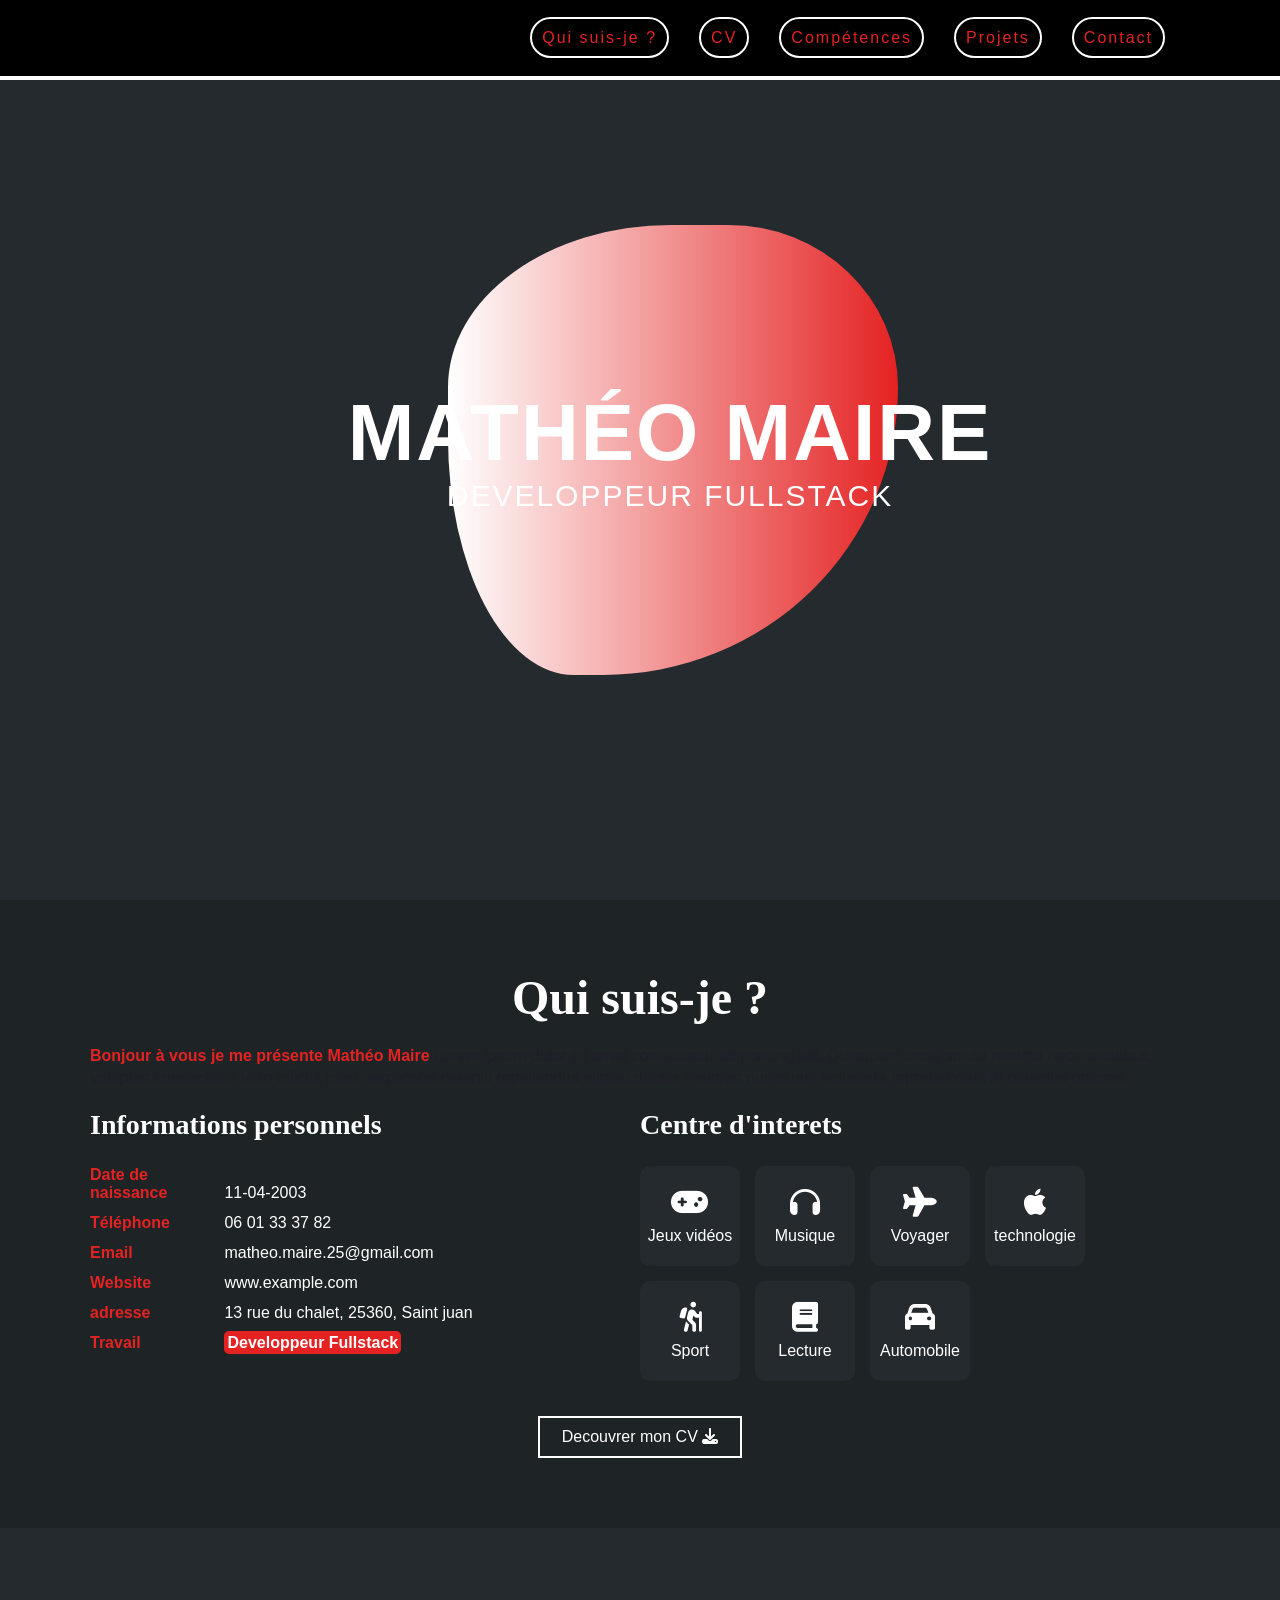
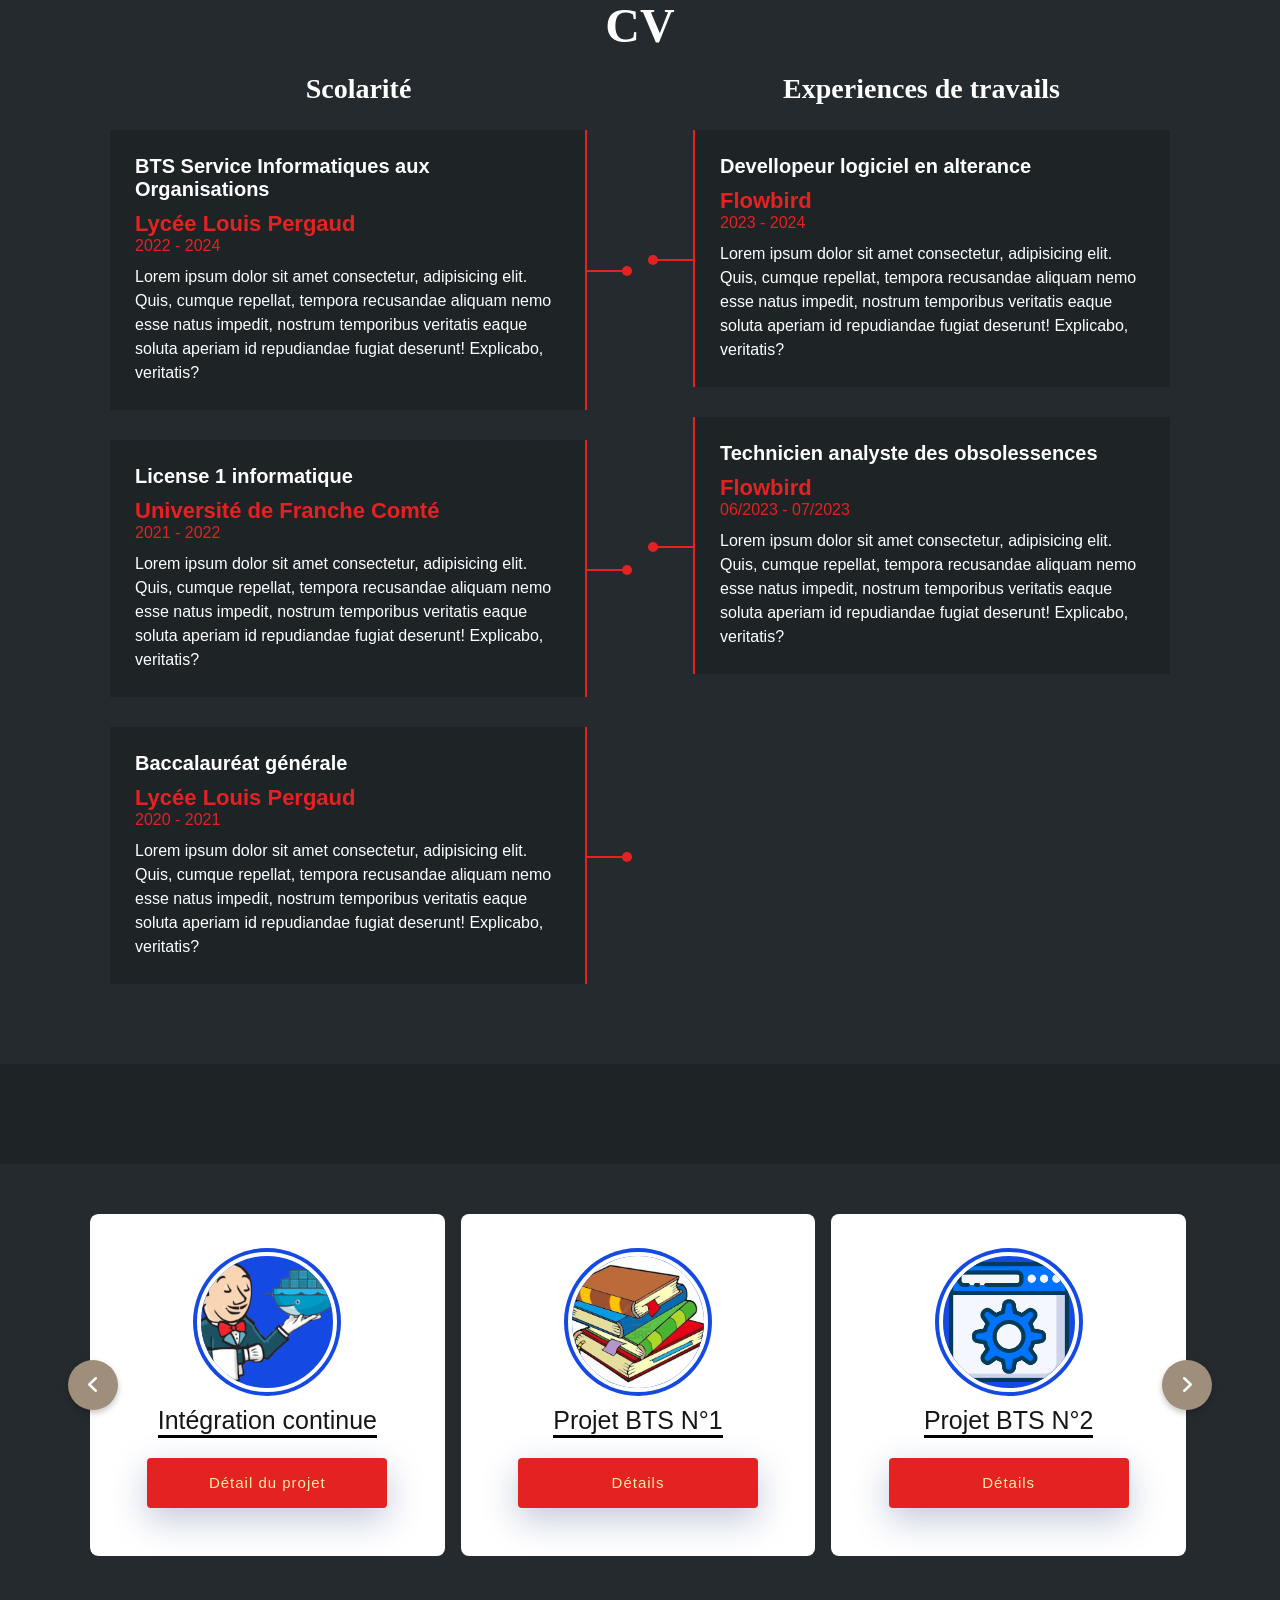
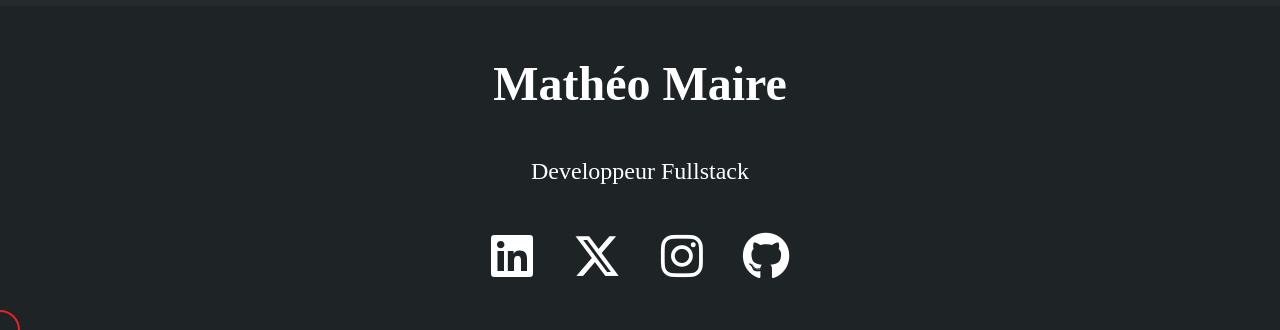
==== commit 03340b92: "mmmm" ====
--- a/html/index.html
+++ b/html/index.html
@@ -3,6 +3,7 @@
 <head>
     <meta charset="UTF-8">
     <link rel="stylesheet" href="/CSS/index.css">
+    <script src="/Js/cursor.js"></script>
     <link rel="stylesheet" href="https://cdnjs.cloudflare.com/ajax/libs/font-awesome/6.4.2/css/all.min.css" integrity="sha512-z3gLpd7yknf1YoNbCzqRKc4qyor8gaKU1qmn+CShxbuBusANI9QpRohGBreCFkKxLhei6S9CQXFEbbKuqLg0DA==" crossorigin="anonymous" referrerpolicy="no-referrer" />
     <title>Accueil</title>
 </head>
@@ -17,35 +18,17 @@
 
 
     <div class="header">
-        <h1>
-            <a href="#menu"><i class="fa-solid fa-bars" style="color: #ffffff;"></i></a>
-        </h1>
-
-        <div class="popover" id="menu">
-            <div class = 'content'>
-                <a href="#" class="close"></a>
-                <div class = 'nav'>
-                    <ul class = 'nav_list'>
-
-                        <div class = 'nav_list_item'>
-                            <li><a href="#">Accueil</a></li>
-                        </div>
-                        <div class = 'nav_list_item'>
-                            <li><a href="#">Présentation</a></li>
-                        </div>
-                        <div class = 'nav_list_item'>
-                            <li><a href="#">Cv / compétences </a></li>
-                        </div>
-                        <div class = 'nav_list_item'>
-                            <li><a href="#">Projet</a></li>
-                        </div>
-                        <div class = 'nav_list_item'>
-                            <li><a href="#">Contact</a></li>
-                        </div>
-
-                    </ul>
-                </div>
-            </div>
+        <div class="logo">
+            <img src="/image/logo.png" alt="">
+        </div>
+        <div class="menu">
+            <ul>
+                <li><a href="#sobremi">Qui suis-je ?</a></li>
+                <li><a href="#curriculum">CV</a></li>
+                <li><a href="#skills">Compétences</a></li>
+                <li><a href="#Projet">Projets</a></li>
+                <li><a href="#contact">Contact</a></li>
+            </ul>
         </div>
     </div>
 </div>
@@ -202,83 +185,7 @@
         </section>
 
 <section class="skills" id="skills">
-    <div class="contenido-seccion">
-        <h2>compétences</h2>
-        <div class="fila">
-            <!-- Technical Skill -->
-            <div class="col">
-                <h3>Compétences Techniques</h3>
-                <div class="skill">
-                    <span>Javascript</span>
-                    <div class="barra-skill">
-                        <div class="progreso">
-                            <span>30%</span>
-                        </div>
-                    </div>
-                </div>
-                <div class="skill">
-                    <span>HTML & CSS</span>
-                    <div class="barra-skill">
-                        <div class="progreso">
-                            <span>75%</span>
-                        </div>
-                    </div>
-                </div>
-                <div class="skill">
-                    <span>PHP</span>
-                    <div class="barra-skill">
-                        <div class="progreso">
-                            <span>60%</span>
-                        </div>
-                    </div>
-                </div>
-                <div class="skill">
-                    <span>Symfony</span>
-                    <div class="barra-skill">
-                        <div class="progreso">
-                            <span>30%</span>
-                        </div>
-                    </div>
-                </div>
-            </div>
-            <!-- Professional Skills -->
-            <div class="col">
-                <h3>Compétences professionels</h3>
-                <div class="skill">
-                    <span>Comunication</span>
-                    <div class="barra-skill">
-                        <div class="progreso">
-                            <span>80%</span>
-                        </div>
-                    </div>
-                </div>
-                <div class="skill">
-                    <span>Travail en équipe</span>
-                    <div class="barra-skill">
-                        <div class="progreso">
-                            <span>70%</span>
-                        </div>
-                    </div>
-                </div>
-                <div class="skill">
-                    <span>Créativité</span>
-                    <div class="barra-skill">
-                        <div class="progreso">
-                            <span>70%</span>
-                        </div>
-                    </div>
-                </div>
-                <div class="skill">
-                    <span>Pefectioniste</span>
-                    <div class="barra-skill">
-                        <div class="progreso">
-                            <span>65%</span>
-                        </div>
-                    </div>
-                </div>
-            </div>
-        </div>
-    </div>
+
 </section>
 
 
@@ -383,6 +290,35 @@
                 </div>
             </div>
 
+        <li class="card">
+            <div class="img"><img src="/image/projet_backenfd.png" alt="img" draggable="false"></div>
+            <h2>Projet BTS N°2</h2>
+            <input class="modal-btn" type="checkbox" id="modal-btn" name="modal-btn"/>
+
+            <label for="modal-btn">Détails</label>
+
+
+
+
+            <div class="modal">
+                <div class="modal-wrap">
+                    <div class="box">
+
+                        <div class="flex">
+                            <img src="" alt="">
+                        </div>
+
+                        <div class="descCard">
+                            <h1>Projet BTS N°2</h1>
+                            <p>Dicere amicitiarum quaerant viri firmitatis et quaerant quam neque fieri adiumentique appetere appetere perstrinxi) paulo virium multo ut neque dicere (quem perstrinxi) magis esse expetendas quam inopes firmitatis (quem locum et qui benevolentiae quam praesidia dicere praesidii expetendas ut perstrinxi) minimumque praesidia ii dicere etiam haberet caritatis quam ante quisque.</p>
+                            <p class="h"> Technologie travailler :</p>
+                        </div>
+
+
+                    </div>
+                </div>
+            </div>
+
 
 
         </ul>
@@ -391,44 +327,25 @@
 
     </section>
 
-
-        <section id="contact">
-            <div class="textContact">
-                <h2>Me contacter</h2>
-                <p>Vous pouvez me contacter via ces moyens</p>
-            </div>
-
-            <div class="moyens">
-
-                <div class="contactMoyens">
-
-                    <div class="telephone">
-                        <span id="logoTel"><i class="fa-solid fa-mobile"></i></span>
-                        <span id="tel">06 01 33 37 82</span>
-                    </div>
-
-                    <div class="mailBox">
-                        <span id="logoMail"><i class="fa-solid fa-envelope"></i></span>
-                        <span id="mail">matheo.maire.25@gmail.com</span>
-                    </div>
-
-                    <div class="linkBox">
-                        <span id="logoLink"><i class="fa-solid fa-link"></i></span>
-                        <span id="Linkedin">Matheo Maire</span>
-                    </div>
-
-                    <div class="githubBox">
-                        <span id="logoGithub"><i class="fa-brands fa-github"></i></span>
-                        <span id="github"><a href="https://github.com/EpsithO">Epsitho</a></span>
-                    </div>
-                </div>
-            </div>
-        </section>
+    <section class="footer">
+            <div class="paragraphe">
+                <h1>Mathéo Maire</h1>
+                <p>Developpeur Fullstack</p>
+                <div class="reseaux_sociaux">
+                    <i class="fa-brands fa-linkedin"></i>
+                    <i class="fa-brands fa-x-twitter"></i>
+                    <i class="fa-brands fa-instagram"></i>
+                    <i class="fa-brands fa-github"></i>
+                </div>
+            </div>
+    </section>
+
+
+
 
 <div class="cursor"></div>
 
-<script src="script.js"></script>
-<script src="cursor.js"></script>
+
     
 
 
--- a/CSS/index.css
+++ b/CSS/index.css
@@ -53,13 +53,89 @@
     font-family:'Helvetica Neue', sans-serif;
 }
 
-.header i {
-    margin-left: 20px;
-    font-size: 60px;
-    color: white;
+
+.header {
+    position: fixed;
+    top: 0;
+    left: 0;
+    width: 100%;
+    height: 80px;
+    padding: 0 100px;
+    display: flex;
+    align-items: center;
+    justify-content: space-between;
+    background-color: black ;
+    z-index: 1000;
+    border-bottom: white 4px solid;
+}
+
+.header .logo {
+    position: relative;
+    font-size: 30px;
+    font-weight: 700;
+    color: #fff;
     text-decoration: none;
     text-transform: uppercase;
-}
+    letter-spacing: 2px;
+    transition: .3s;
+}
+
+.header .logo:hover {
+    color: #e52222;
+}
+
+.menu {
+    position: relative;
+    display: flex;
+    align-items: center;
+}
+
+.menu ul {
+    position: relative;
+    display: flex;
+}
+
+.menu ul li {
+    position: relative;
+    list-style: none;
+}
+
+.menu ul li a {
+    position: relative;
+    margin: 0 15px;
+    text-decoration: none;
+    color: #e52222;
+    letter-spacing: 2px;
+    transition: .3s;
+    border: white 2px solid;
+    padding: 10px;
+    border-radius: 30px;
+}
+
+.menu ul li a:hover {
+    color: white;
+    background-color: #e52222;
+    border: #e52222;
+}
+
+.menu ul li a::before {
+    position: absolute;
+    content: '';
+    left: 0;
+    bottom: -5px;
+    width: 100%;
+    height: 2px;
+    background-color: #e52222;
+    transform: scaleX(0);
+    transform-origin: right;
+    transition: .3s;
+}
+
+.menu ul li a:hover::before {
+    transform: scaleX(1);
+    transform-origin: left;
+}
+
 
 .popover {
     display: none;
@@ -489,6 +565,7 @@
 }
 .curriculum .fila .col h3{
     font-size: 28px;
+    text-align: center;
     font-family: 'Righteous';
     margin-bottom: 25px;
 }
@@ -1171,5 +1248,48 @@
 
 }
 
-
-
+.footer{
+    background-color: #1e2326;
+    color: #fff;
+    padding: 30px 20px;
+    display: flex;
+    align-items: center;
+    flex-direction: column;
+}
+
+.paragrapheFooter{
+    font-size: 24px;
+    font-family: 'Righteous';
+    text-align: center;
+    padding: 20px 0;
+}
+
+.paragraphe h1{
+    font-size: 48px;
+    font-family: 'Righteous';
+    text-align: center;
+    padding: 20px 0;
+}
+
+.paragraphe p{
+    font-size: 24px;
+    font-family: 'Righteous';
+    text-align: center;
+    color: white;
+    padding: 20px 0;
+}
+
+.reseaux_sociaux{
+    display: flex;
+    flex-direction: row;
+    justify-content: center;
+}
+
+.reseaux_sociaux i{
+    margin: 20px;
+    font-size: 48px;
+    color: white;
+}
+
+
+
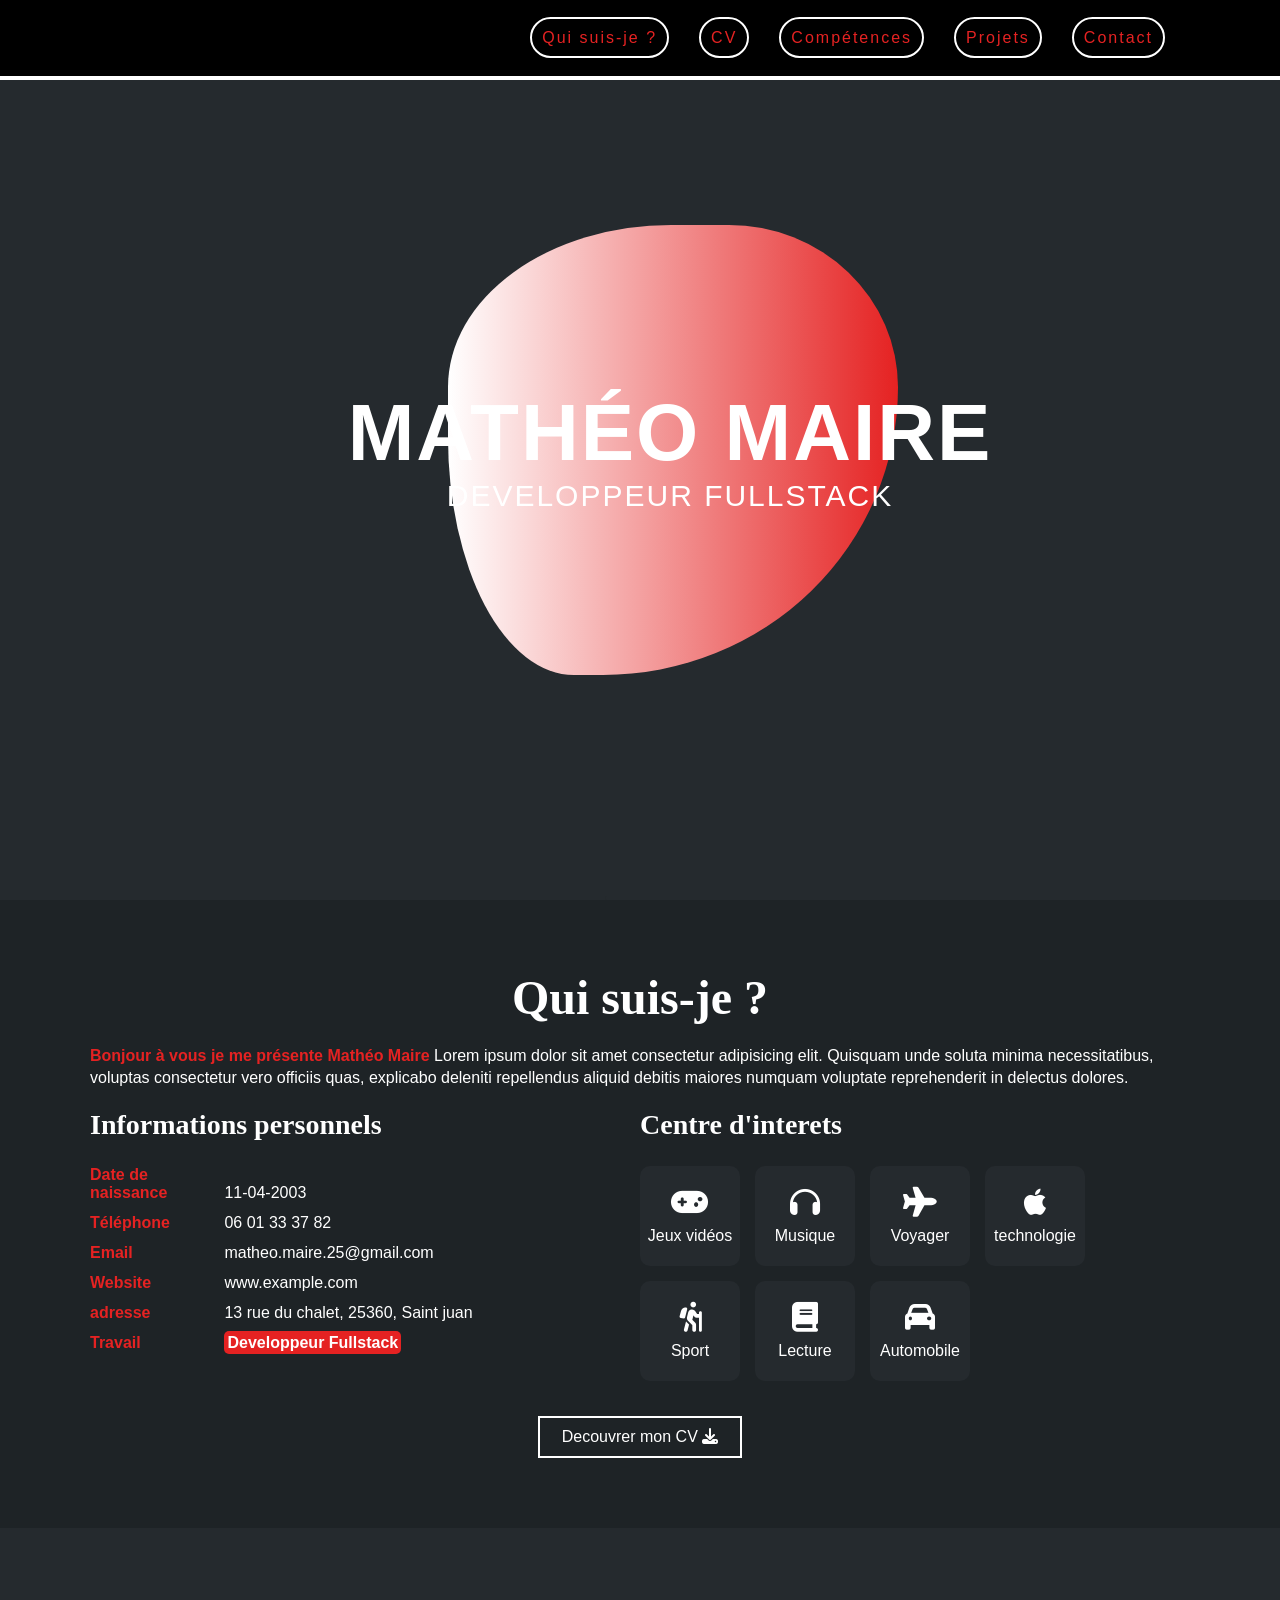
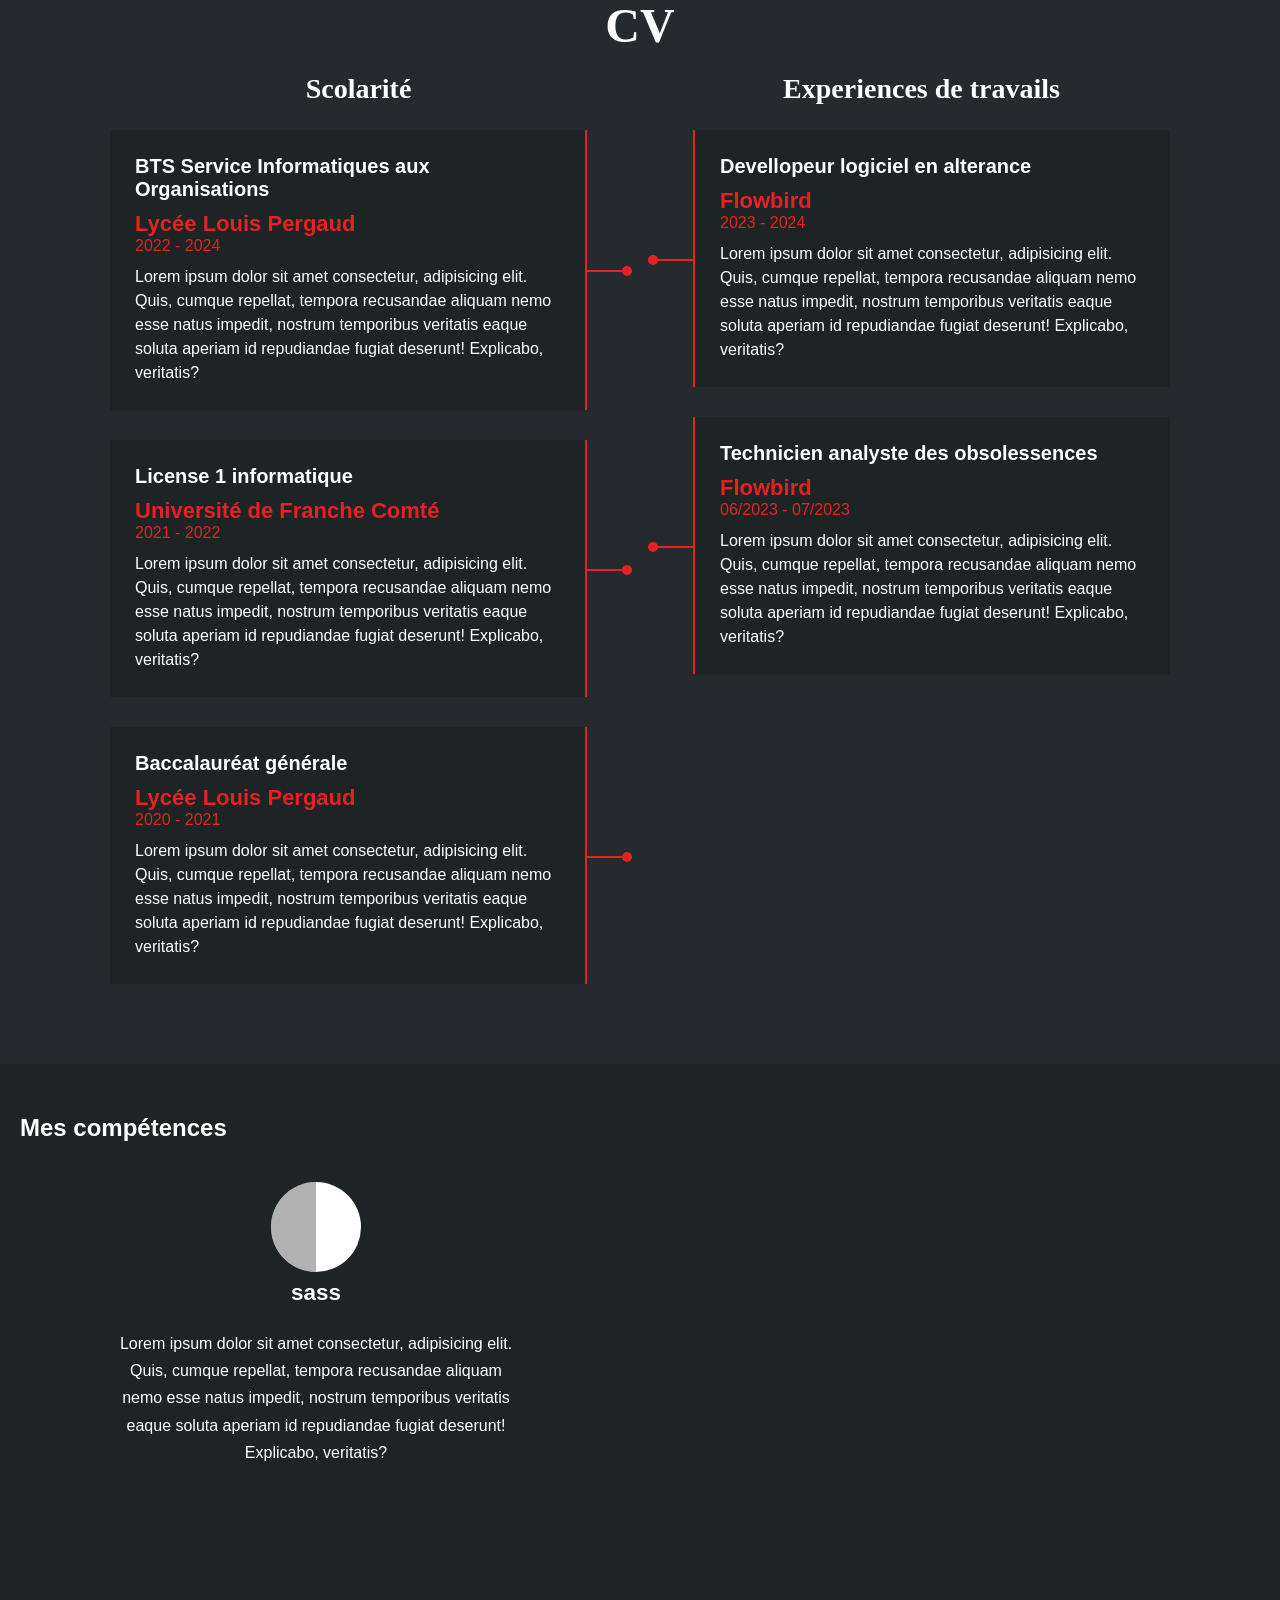
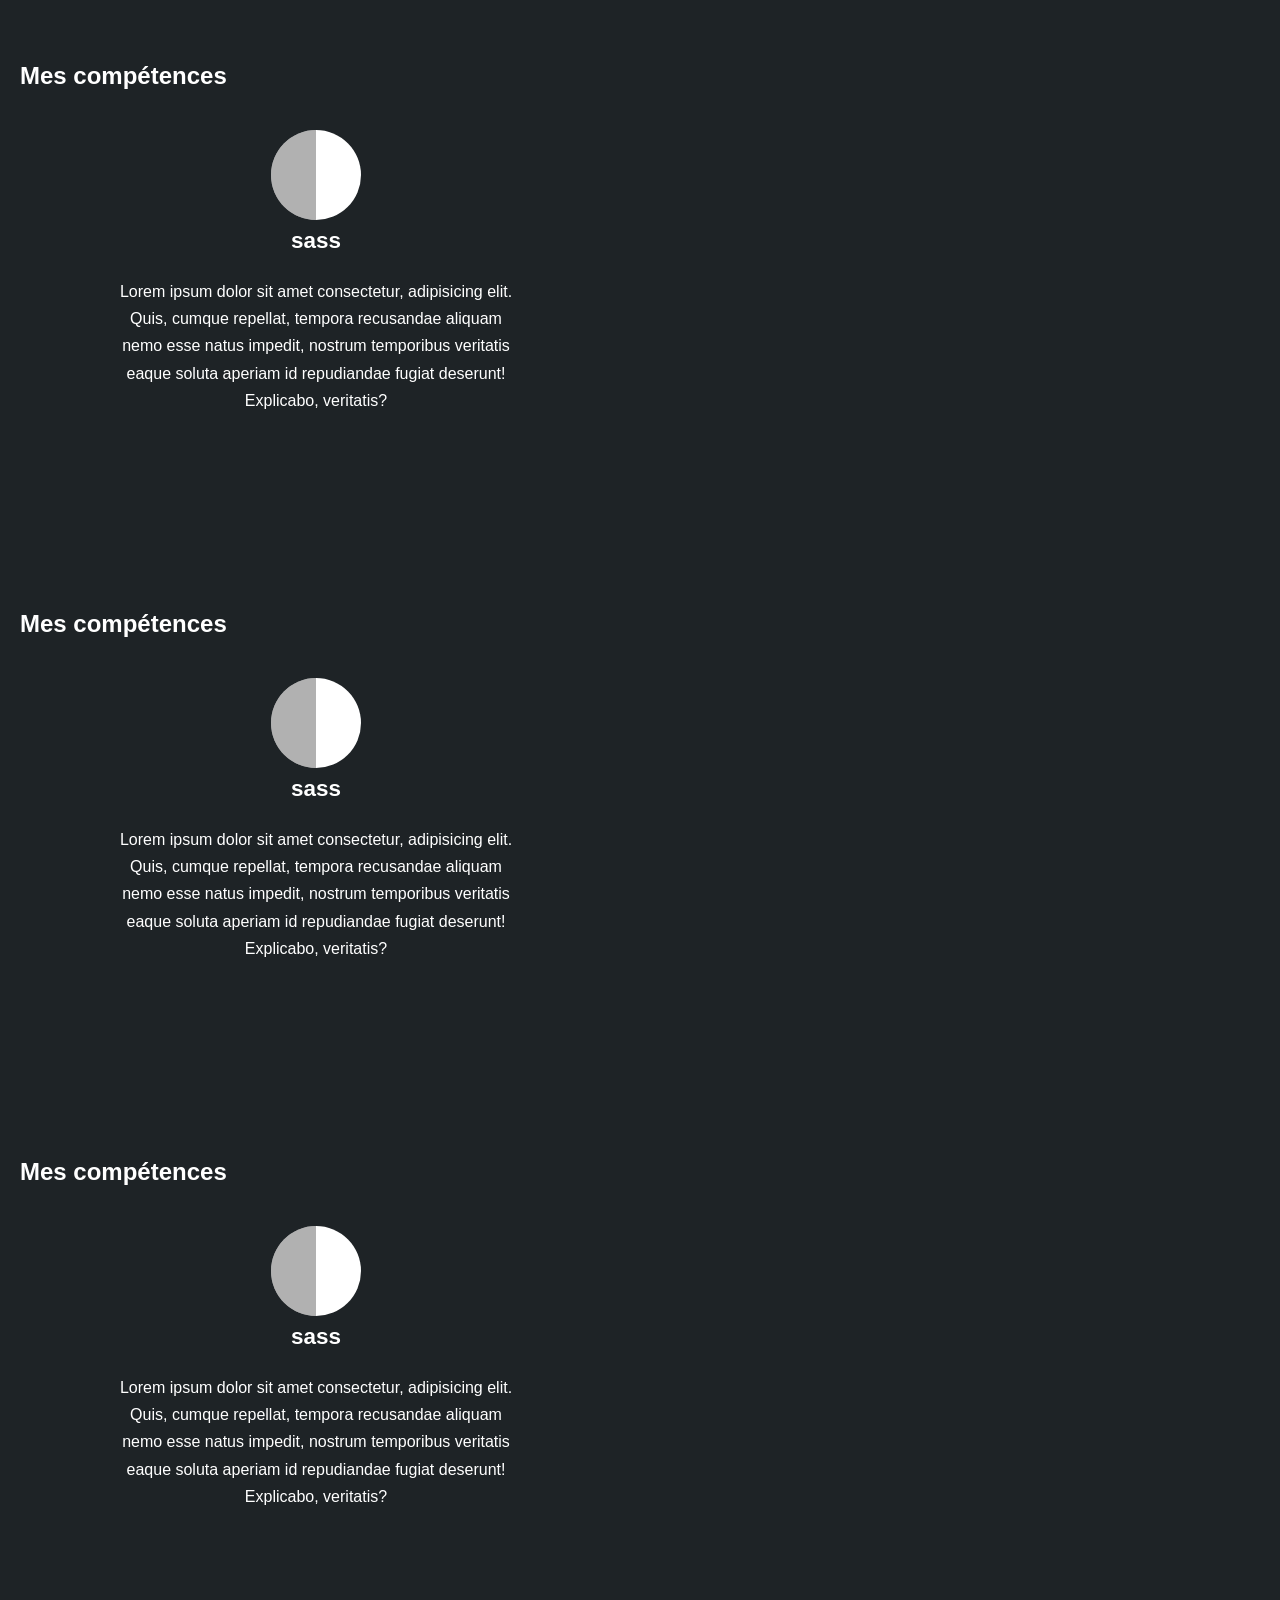
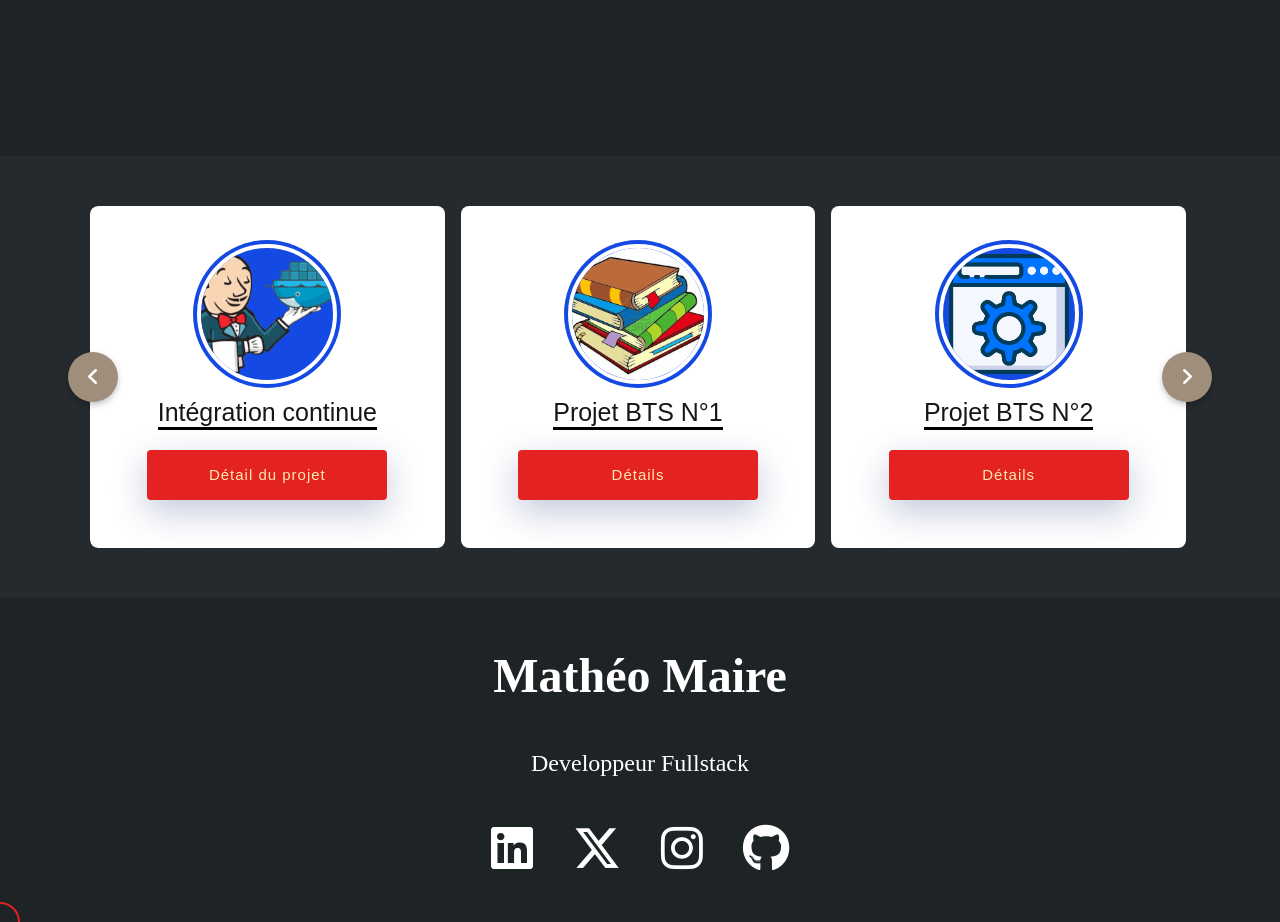
==== commit 17176a9c: "mmm" ====
--- a/html/index.html
+++ b/html/index.html
@@ -186,6 +186,77 @@
 
 <section class="skills" id="skills">
 
+    <div class="boxb">
+        <div class="tit">
+            <h1>Mes compétences</h1>
+        </div>
+
+        <div class="BigBox">
+            <div class="skillbox">
+                <div class="skillTitle">
+                    <div class="imgSkill">
+                        <img src="" alt="" class="skillicone">
+                    </div>
+                    <h3>sass</h3>
+                </div>
+                <p>Lorem ipsum dolor sit amet consectetur, adipisicing elit. Quis, cumque repellat, tempora recusandae aliquam nemo esse natus impedit, nostrum temporibus veritatis eaque soluta aperiam id repudiandae fugiat deserunt! Explicabo, veritatis?</p>
+            </div>
+        </div>
+
+        <div class="boxb">
+            <div class="tit">
+                <h1>Mes compétences</h1>
+            </div>
+
+            <div class="BigBox">
+                <div class="skillbox">
+                    <div class="skillTitle">
+                        <div class="imgSkill">
+                            <img src="" alt="" class="skillicone">
+                        </div>
+                        <h3>sass</h3>
+                    </div>
+                    <p>Lorem ipsum dolor sit amet consectetur, adipisicing elit. Quis, cumque repellat, tempora recusandae aliquam nemo esse natus impedit, nostrum temporibus veritatis eaque soluta aperiam id repudiandae fugiat deserunt! Explicabo, veritatis?</p>
+                </div>
+            </div>
+
+            <div class="boxb">
+                <div class="tit">
+                    <h1>Mes compétences</h1>
+                </div>
+
+                <div class="BigBox">
+                    <div class="skillbox">
+                        <div class="skillTitle">
+                            <div class="imgSkill">
+                                <img src="" alt="" class="skillicone">
+                            </div>
+                            <h3>sass</h3>
+                        </div>
+                        <p>Lorem ipsum dolor sit amet consectetur, adipisicing elit. Quis, cumque repellat, tempora recusandae aliquam nemo esse natus impedit, nostrum temporibus veritatis eaque soluta aperiam id repudiandae fugiat deserunt! Explicabo, veritatis?</p>
+                    </div>
+                </div>
+
+                <div class="boxb">
+                    <div class="tit">
+                        <h1>Mes compétences</h1>
+                    </div>
+
+                    <div class="BigBox">
+                        <div class="skillbox">
+                            <div class="skillTitle">
+                                <div class="imgSkill">
+                                    <img src="" alt="" class="skillicone">
+                                </div>
+                                <h3>sass</h3>
+                            </div>
+                            <p>Lorem ipsum dolor sit amet consectetur, adipisicing elit. Quis, cumque repellat, tempora recusandae aliquam nemo esse natus impedit, nostrum temporibus veritatis eaque soluta aperiam id repudiandae fugiat deserunt! Explicabo, veritatis?</p>
+                        </div>
+                    </div>
+
+
+    </div>
+
 </section>
 
 
--- a/CSS/index.css
+++ b/CSS/index.css
@@ -305,6 +305,7 @@
 .sobremi .contenido-seccion p{
     font: 18px;
     line-height: 22px;
+    color: white;
     margin-bottom: 20px;
 }
 .sobremi .contenido-seccion p span{
@@ -1291,5 +1292,105 @@
     color: white;
 }
 
-
-
+.reseaux_sociaux i:hover{
+    color: #e52222;
+}
+
+
+.box .titre{
+    text-align: center;
+    color: white;
+    padding: 1rem;
+    position: relative;
+}
+
+.box .titre h1:after{
+    content: '';
+    position: absolute;
+    bottom: 0;
+    left: 50%;
+    transform: translateX(-50%);
+    height: 4px;
+    width: 100px;
+
+}
+
+.BigBox{
+    display: grid;
+    grid-template-columns: repeat(3,1fr);
+    justify-content: center;
+    align-items: center;
+    text-align: center;
+    grid-gap: 1rem;
+    padding: 1rem 80px;
+    font-size: 1.2rem;
+
+}
+
+.skillbox{
+    padding: 1rem;
+    color: #ddd;
+    cursor: pointer;
+}
+.skillTitle{
+    display: flex;
+    flex-direction: column;
+    align-items: center;
+    padding: 0.5rem;
+    margin-bottom: 0.5rem;
+}
+
+.imgSkill{
+    width: 90px;
+    height: 90px;
+    position: relative;
+    border-radius: 45px;
+    background-color: #fff;
+    display: flex;
+    justify-content: center;
+    align-items: center;
+}
+
+.imgSkill:after{
+    content: '';
+    position: absolute;
+    top: 0;
+    left: 0;
+    width: 50%;
+    height: 100%;
+    background: rgba(100, 100, 100, 0.5);
+    border-radius: 45px 0 0 45px ;
+
+}
+
+.skill-icon{
+    width: 50px;
+}
+
+.skillTitle h3{
+    color: #fff;
+    margin: 0.5rem;
+
+}
+
+.skill-icon{
+    width: 50px;
+    z-index: 2;
+}
+.skillTitle:after{
+    content: '';
+    position: absolute;
+    bottom: 0;
+    right: 50%;
+    width: 35px;
+    height: 4px;
+    border-radius: 2px 0 0 2px;
+    background-color: #252A2E;
+}
+
+
+.skillbox p{
+    color: white;
+    width: 400px;
+    height: 300px;
+}
